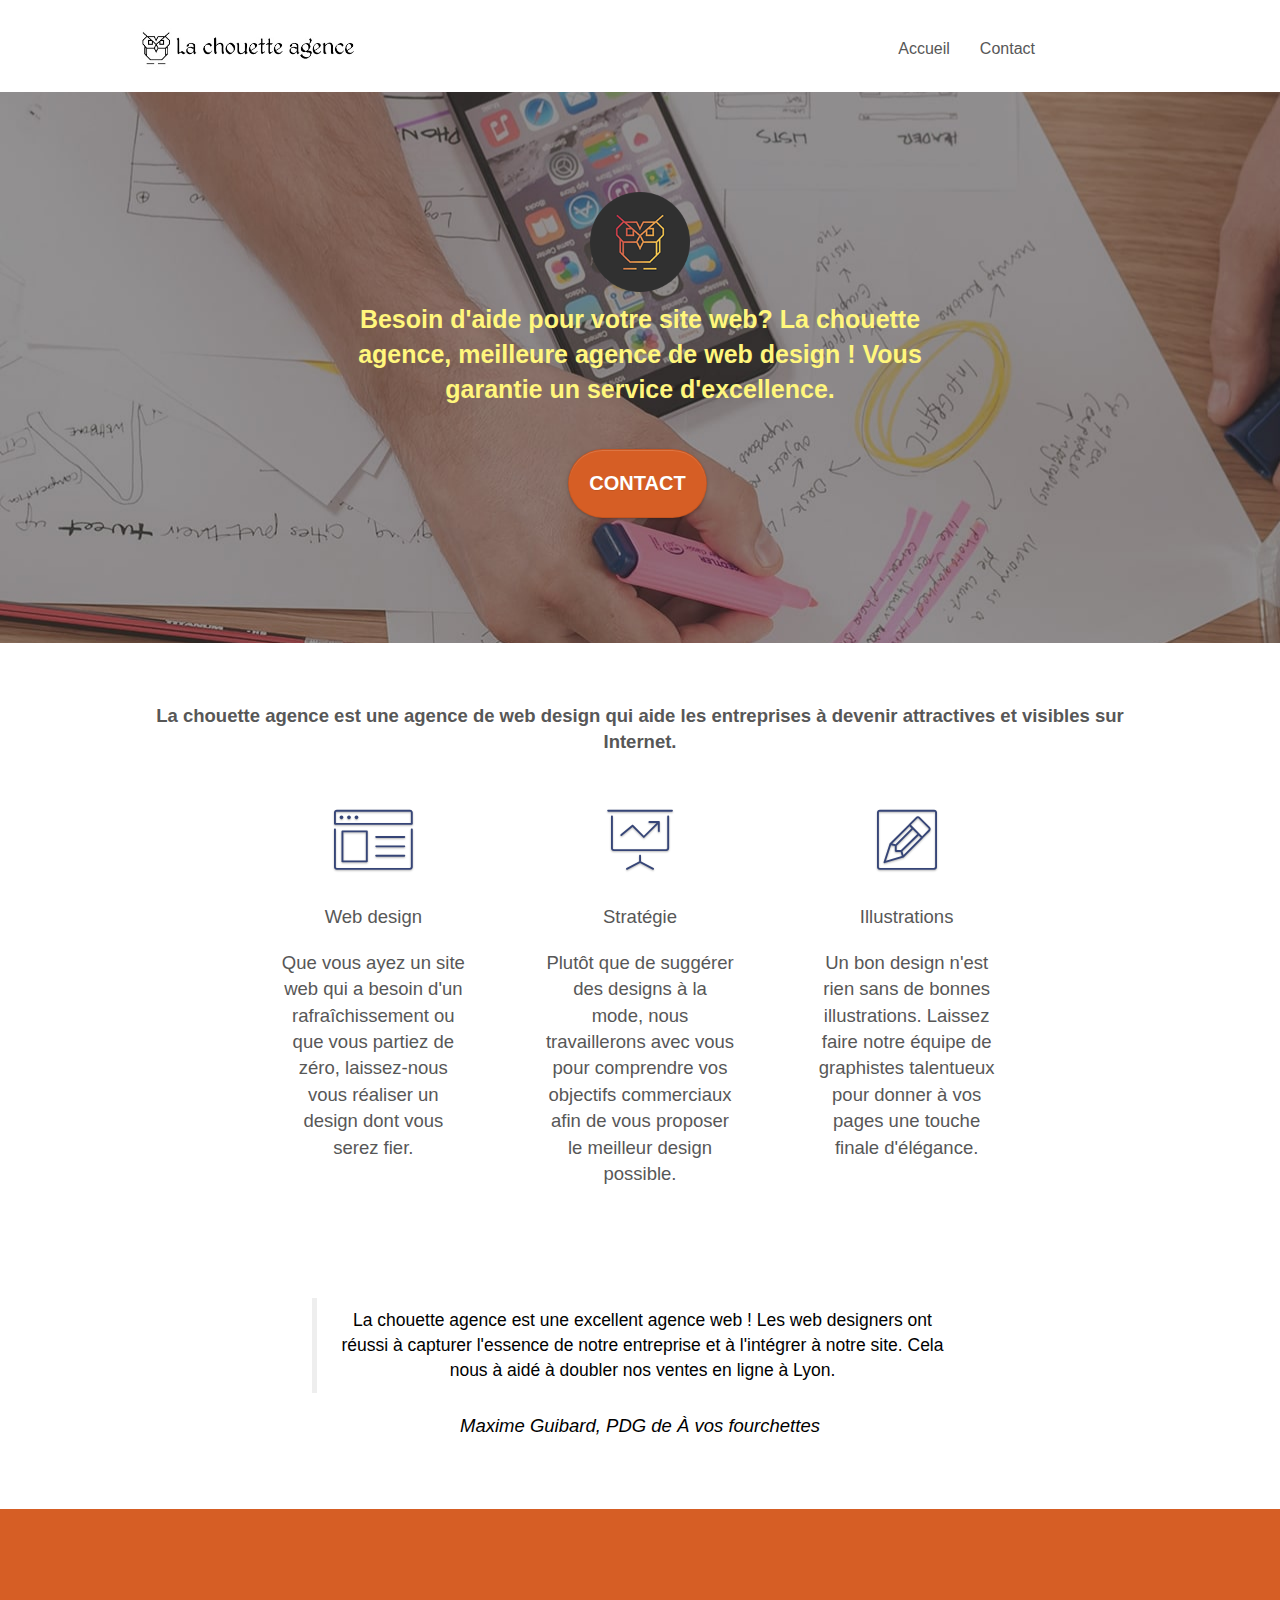
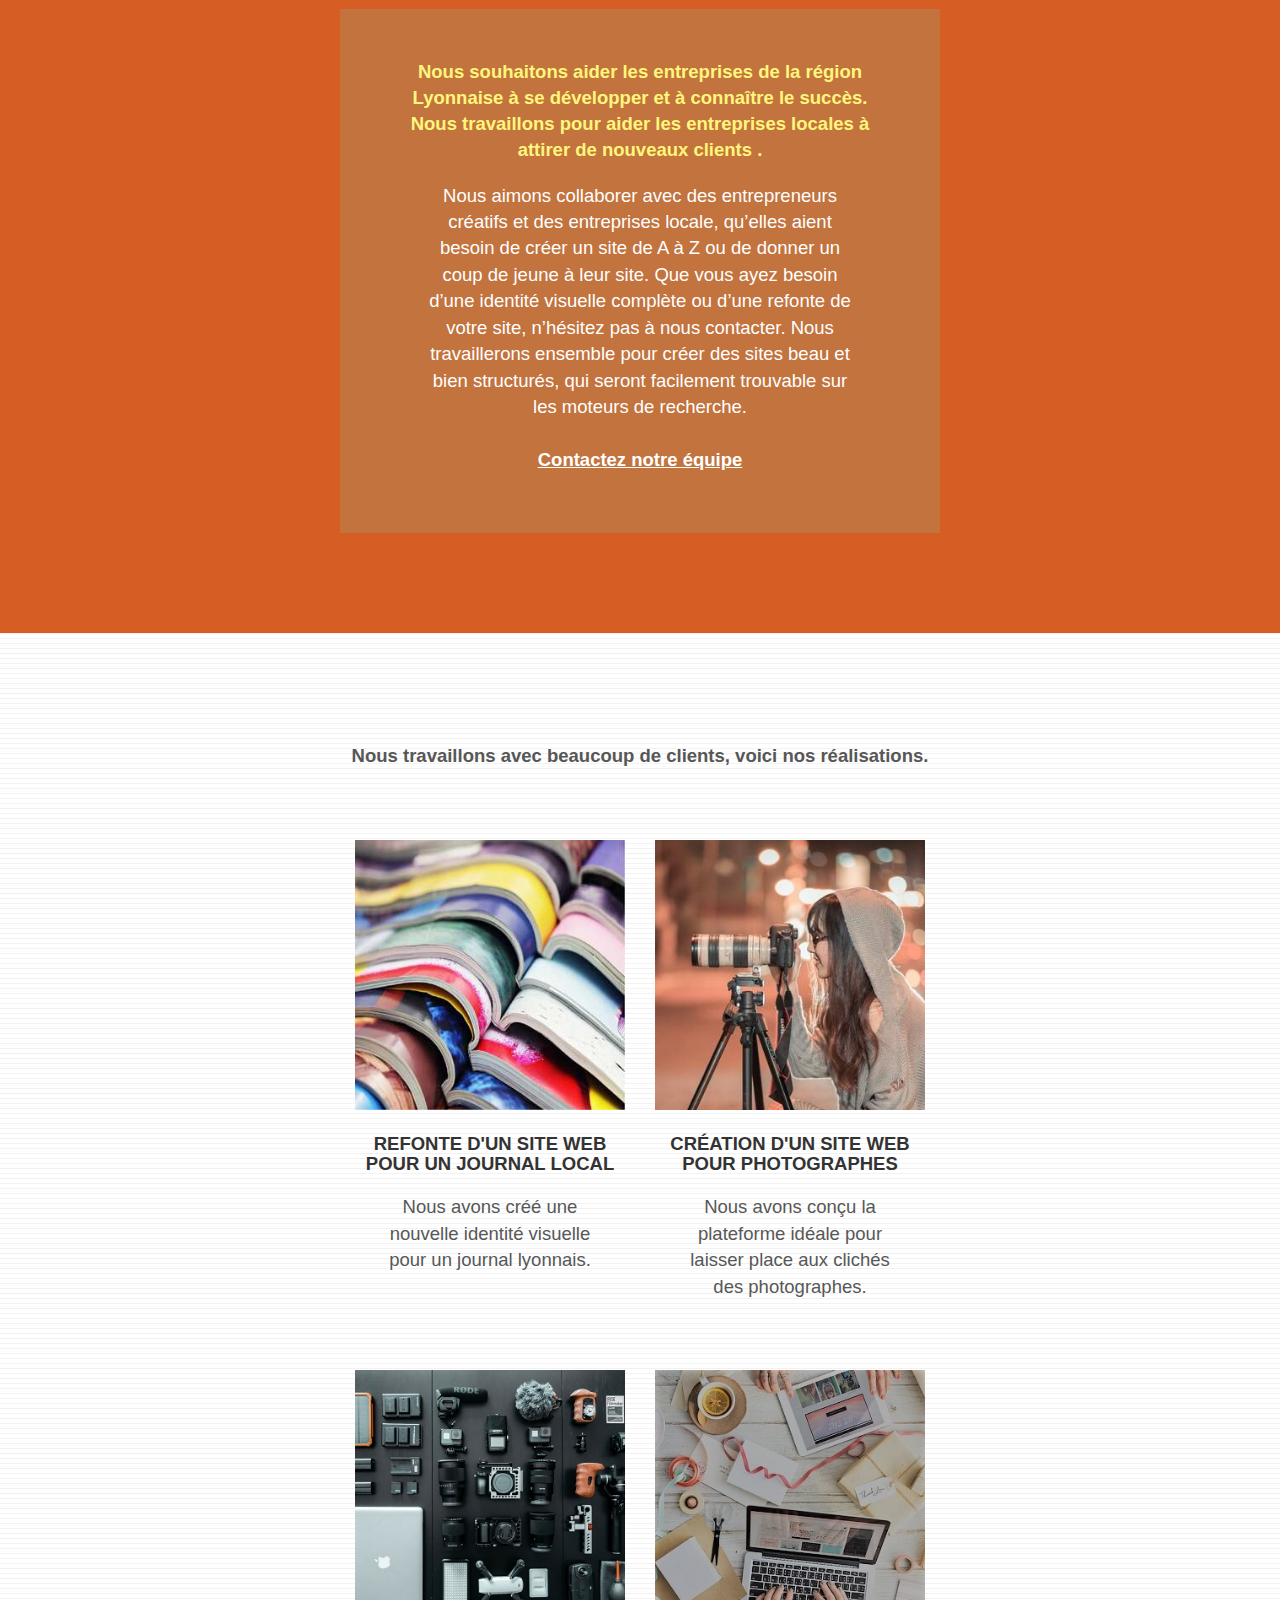
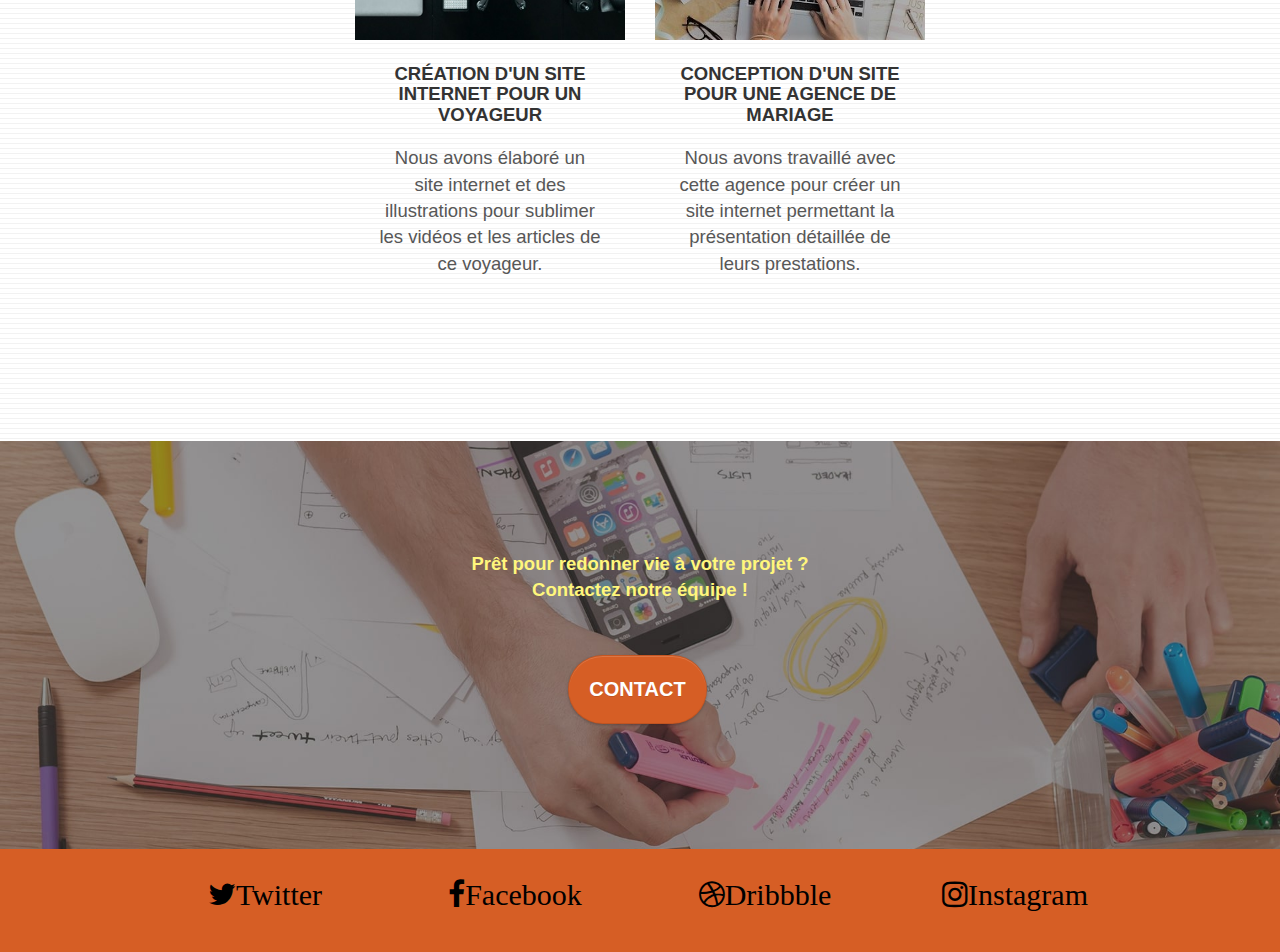
==== index.html @ 11a8bfce "good link fontawesome" ====
<!DOCTYPE html>
<html lang="fr">
  <head>
    <meta charset="utf-8" />
    <meta
      name="keywords"
      content="seo, google, site web, site internet, agence design Lyon, agence design, agence design,agence design,agence design,agence design,agence design,agence design,agence design,agence design"
    />
    <meta
      name="description"
      content="La chouette agence est la meilleure agence de design située sur Lyon qui vous apportera son œil expert sur vos projets, vous souhaitez faire un site internet ? Notre agence est là pour vous, professionnel dans le web design, nous sommes là pour vous accompagner dans votre nouveau projet ou pour la refont de votre site web actuel, si vous souhaitez obtenir plus d'attractivité et de visibilité sur votre site, contactez nous."
    />
    <meta
      name="viewport"
      content="width=device-width, initial-scale=1.0, viewport-fit=cover"
    />
    <meta name="theme-color" content="#4285f4" />
    <link
      rel="shortcut icon"
      type="image/png"
      href="favicon.jpg"
      alt="logo agence"
    />
    <link rel="stylesheet" type="text/css" href="https://cdn.jsdelivr.net/npm/bootstrap@3.3.5/dist/css/bootstrap.min.css" />
    <link rel="stylesheet" type="text/css" href="style.css" />
    <link rel="stylesheet" href="https://stackpath.bootstrapcdn.com/font-awesome/4.7.0/css/font-awesome.min.css">
    <link rel="stylesheet" type="text/css" href="./css/et-line.css" />
</head>
    
    <script src="./js/jquery-2.1.0.js"></script>
    <script src="./js/bootstrap.js"></script>
    <script src="./js/blocs.js"></script>
    <script src="./js/jquery.touchSwipe.js" defer></script>
    <script src="./js/gmaps.js"></script>

    <title>La chouette agence</title>

    <!-- Analytics -->

    <!-- Analytics END -->
  </head>
  <body>
    <!-- Principal conteneur -->
    <div class="page-container">
      <!-- bloc-0 -->
      <div class="bloc bgc-white l-bloc" id="bloc-0">
        <div class="container bloc-sm">
          <nav class="navbar row">
            <div class="navbar-header">
              <a class="navbar-brand" href="index.html"
                ><img
                  src="includes/img/la-chouette-agence-min.jpg"
                  alt="Lyon web design logo agence web meilleure agence"
                  height="40px"
              /></a>
              <button
                id="nav-toggle"
                type="button"
                class="ui-navbar-toggle navbar-toggle"
                data-toggle="collapse"
                data-target=".navbar-1"
              >
                <span class="sr-only">Toggle navigation</span
                ><span class="icon-bar"></span><span class="icon-bar"></span
                ><span class="icon-bar"></span>
              </button>
            </div>
            <div class="collapse navbar-collapse navbar-1 special-dropdown-nav">
              <ul class="site-navigation nav navbar-nav">
                <li>
                  <a href="./index.html">Accueil</a>
                </li>
                <li></li>
                <li>
                  <a href="./page2.html">Contact</a>
                </li>
              </ul>
            </div>
          </nav>
        </div>
      </div>
      <!-- bloc-0 END -->

      <!-- bloc-1-presentation -->
      <div
        class="
          bloc
          bgc-dark-slate-blue
          bg-banniere
          d-bloc
          bg-t-edge
          bloc-bg-texture
          texture-paper
          b-parallax
        "
        id="bloc-1-hero "
      >
        <div class="container bloc-lg">
          <div class="row tight-width-whitespace">
            <div class="col-sm-12">
              <img
                src="includes/img/logo.png"
                class="center-block image-resize-mode"
                width="100px height= auto"

                alt="La chouette agence, agence web Lyon, création logo Lyon"
              />
              <h1 class="text-center hero-bloc-text tc-white">
                Besoin d'aide pour votre site web? La chouette agence, meilleure
                agence de web design ! Vous garantie un service d'excellence.
              </h1>
              <div class="text-center">
                <a
                  href="./page2.html"
                  class="
                    btn btn-lg btn-clean btn-rd
                    cta-hero
                    btn-atomic-tangerine
                  "
                  id="cta-hero"
                  >Contact</a
                >
              </div>
            </div>
          </div>
        </div>
      </div>
      <!-- bloc-1-presentation END -->

      <!-- bloc-2-services -->
      <div class="bloc bgc-white l-bloc" id="bloc-2-services">
        <div class="container bloc-md">
          <div class="row">
            <div class="col-sm-12 text-center">
              <p class="text-center">
                La chouette agence est une agence de web design qui aide les
                entreprises à devenir attractives et visibles sur Internet.
              </p>
            </div>
          </div>
          <div class="row voffset-lg med-width-whitespace">
            <div class="col-sm-4">
              <div class="text-center">
                <span
                  class="
                    et-icon-browser
                    sm-shadow
                    icon-dark-slate-blue
                    icons
                    icon-lg
                  "
                ></span>
              </div>
              <h2 class="mg-md text-center">Web design</h2>
              <p class="text-center">
                Que vous ayez un site web qui a besoin d'un rafraîchissement ou
                que vous partiez de zéro, laissez-nous vous réaliser un design
                dont vous serez fier.
              </p>
            </div>
            <div class="col-sm-4">
              <div class="text-center">
                <span
                  class="
                    et-icon-presentation
                    sm-shadow
                    icon-dark-slate-blue
                    icons
                    icon-lg
                  "
                ></span>
              </div>
              <h2 class="mg-md text-center">Stratégie</h2>
              <p class="text-center">
                Plutôt que de suggérer des designs à la mode, nous travaillerons
                avec vous pour comprendre vos objectifs commerciaux afin de vous
                proposer le meilleur design possible.<br />
              </p>
            </div>
            <div class="col-sm-4">
              <div class="text-center">
                <span
                  class="
                    et-icon-edit
                    sm-shadow
                    icon-dark-slate-blue
                    icons
                    icon-lg
                  "
                ></span>
              </div>
              <h2 class="mg-md text-center">Illustrations</h2>
              <p class="text-center">
                Un bon design n'est rien sans de bonnes illustrations. Laissez
                faire notre équipe de graphistes talentueux pour donner à vos
                pages une touche finale d'élégance.
              </p>
            </div>
          </div>
          <div class="row voffset-lg voffset">
            <div class="col-xs-12 col-md-8 col-md-offset-2 text-center">
              <blockquote>
                La chouette agence est une excellent agence web ! Les web
                designers ont réussi à capturer l'essence de notre entreprise et
                à l'intégrer à notre site. Cela nous à aidé à doubler nos ventes
                en ligne à Lyon.
              </blockquote>
              <cite>Maxime Guibard, PDG de À vos fourchettes</cite>
            </div>
          </div>
        </div>
      </div>
      <!-- bloc-2-services END -->

      <!-- bloc-3-what-i-do -->
      <div
        class="
          bloc
          tc-white
          bgc-atomic-tangerine
          bg-presentation
          d-bloc
          bloc-bg-texture
          texture-paper
          b-parallax
        "
        id="bloc-3-what-i-do"
      >
        <div class="container bloc-lg">
          <div class="row tight-width-whitespace black-background">
            <div class="col-sm-12">
              <h2 class="mg-md text-center tc-white">
                Nous souhaitons aider les entreprises de la région Lyonnaise à
                se développer et à connaître le succès. Nous travaillons pour
                aider les entreprises locales à attirer de nouveaux clients .<br />
              </h2>
              <p class="text-center white">
                Nous aimons collaborer avec des entrepreneurs créatifs et des
                entreprises locale, qu’elles aient besoin de créer un site de A
                à Z ou de donner un coup de jeune à leur site. Que vous ayez
                besoin d’une identité visuelle complète ou d’une refonte de
                votre site, n’hésitez pas à nous contacter. Nous travaillerons
                ensemble pour créer des sites beau et bien structurés, qui
                seront facilement trouvable sur les moteurs de recherche.
                <br /><br /><a class="ltc-white bold-link" href="./page2.html"
                  >Contactez notre équipe</a
                ><br />
              </p>
            </div>
          </div>
        </div>
      </div>
      <!-- bloc-3-what-i-do END -->

      <!-- bloc-4-portfolio -->
      <div
        class="bloc bgc-white bg-lines-h2-bg bg-repeat l-bloc"
        id="bloc-4-portfolio"
      >
        <div class="container bloc-lg">
          <div class="row">
            <div class="col-sm-12 text-center">
              <p class="text-center">
                Nous travaillons avec beaucoup de clients, voici nos
                réalisations.
              </p>
            </div>
          </div>
          <div class="row tight-width-whitespace portfolio-row">
            <div class="col-sm-6">
              <a
                href="#"
                data-lightbox="includes/img/1-min.jpeg"
                data-gallery-id="gallery-1"
                data-caption="Refonte d'un site web pour un journal local"
                data-frame="snapshot-lb"
                ><img
                  src="includes/img/1-min.jpeg"
                  alt="Lyon web design logo agence web meilleure agence et refonte site web journal"
                  class="img-responsive portfolio-thumb"
              /></a>
              <h3 class="mg-md text-center">
                Refonte d'un site web pour un journal local
              </h3>
              <p class="text-center">
                Nous avons créé une nouvelle identité visuelle pour un journal
                lyonnais.
              </p>
            </div>
            <div class="col-sm-6">
              <a
                href="#"
                data-lightbox="includes/img/2-min.jpeg"
                data-gallery-id="gallery-1"
                data-caption="Création d'un site web pour photographes"
                data-frame="snapshot-lb"
                ><img
                  src="includes/img/2-min.jpeg"
                  class="img-responsive portfolio-thumb"
                  alt="Lyon web design logo agence web meilleure agence, Création d'un site web pour photographes"
              /></a>
              <h3 class="mg-md text-center">
                Création d'un site web pour photographes
              </h3>
              <p class="text-center">
                Nous avons conçu la plateforme idéale pour laisser place aux
                clichés des photographes.
              </p>
            </div>
          </div>
          <div class="row tight-width-whitespace portfolio-row">
            <div class="col-sm-6">
              <a
                href="#"
                data-lightbox="includes/img/3-min.jpeg"
                data-gallery-id="gallery-1"
                data-caption="Création d'un site internet pour un voyageur"
                data-frame="snapshot-lb"
                ><img
                  src="includes/img/3-min.jpeg"
                  class="img-responsive portfolio-thumb"
                  alt="Lyon web design logo agence web meilleure agence, Création d'un site web pour voyageur"
              /></a>
              <h3 class="mg-md text-center">
                Création d'un site internet pour un voyageur
              </h3>
              <p class="text-center">
                Nous avons élaboré un site internet et des illustrations pour
                sublimer les vidéos et les articles de ce voyageur.
              </p>
            </div>
            <div class="col-sm-6">
              <a
                href="#"
                data-lightbox="includes/img/4-min.jpeg"
                data-gallery-id="gallery-1"
                data-caption="Conception d'un site pour une agence de mariage"
                data-frame="snapshot-lb"
                ><img
                  src="includes/img/4-min.jpeg"
                  class="img-responsive portfolio-thumb"
                  alt="Lyon web design logo agence web meilleure agence, Création d'un site web pour agence de mariage"
              /></a>
              <h3 class="mg-md text-center">
                Conception d'un site pour une agence de mariage
              </h3>
              <p class="text-center">
                Nous avons travaillé avec cette agence pour créer un site
                internet permettant la présentation détaillée de leurs
                prestations.
              </p>
            </div>
          </div>
        </div>
      </div>
      <!-- bloc-4-portfolio END -->

      <!-- bloc-5-cta -->
      <div
        class="
          bloc
          bgc-dark-slate-blue
          bg-banniere
          d-bloc
          bloc-bg-texture
          texture-paper
        "
        id="bloc-5-cta"
      >
        <div class="container bloc-lg">
          <div class="row">
            <h2 class="mg-md text-center tc-white">
              Prêt pour redonner vie à votre projet ?<br />Contactez notre
              équipe !
            </h2>
            <div class="col-sm-12 text-center">
              <a
                href="page2.html"
                class="
                  btn btn-atomic-tangerine btn-clean btn-rd btn-lg
                  cta-hero
                "
                >Contact</a
              >
            </div>
          </div>
        </div>
      </div>
      <!-- bloc-5-cta END -->

      <!-- Footer - bloc-8 -->
      <div class="bloc bgc-atomic-tangerine d-bloc" id="bloc-8">
        <div class="container bloc-sm">
          <div class="row">
            <div class="col-sm-12">
              <div class="row row-no-gutters social">
                <div class="col-sm-3">
                  <div class="text-center">
                    <a class="social" href="#"
                      ><span
                        aria-label="twitter"
                        class="fa fa-twitter icon-md"
                        alt="logo twitter"
                        >Twitter</span
                      ></a
                    >
                  </div>
                </div>
                <div class="col-sm-3">
                  <div class="text-center">
                    <a class="social" href="#"
                      ><span
                        aria-label="facebook"
                        class="fa fa-facebook icon-md"
                        alt="logo facebook"
                        >Facebook</span
                      ></a
                    >
                  </div>
                </div>
                <div class="col-sm-3">
                  <div class="text-center">
                    <a class="social" href="#"
                      ><span
                        aria-label="dribbble"
                        class="fa fa-dribbble icon-md"
                        alt="logo dribbble"
                        >Dribbble</span
                      ></a
                    >
                  </div>
                </div>
                <div class="col-sm-3">
                  <div class="text-center">
                    <a class="social" href="#">
                      <span
                        aria-label="instagram"
                        class="fa fa-instagram icon-md"
                        alt="logo instagram"
                        >Instagram</span
                      ></a
                    >
                  </div>
                </div>
              </div>
            </div>
          </div>
        </div>
      </div>
      <!-- Footer - bloc-8 END -->
    </div>
    <!-- Principal conteneur END -->
  </body>
</html>
---- style.css ----
body {
    margin: 0;
    padding: 0;
    background: #FFF;
    overflow-x: hidden;
    -webkit-font-smoothing: antialiased;
    -moz-osx-font-smoothing: grayscale;
}

a,
button {
    transition: all .3s ease-in-out;
    outline: none!important;
}

a:hover {
    text-decoration: none;
    cursor: pointer;
}

#page-loading-blocs-notifaction {
    position: fixed;
    top: 0;
    bottom: 0;
    width: 100%;
    z-index: 100000;
    background: #FFFFFF url("img/pageload-spinner.gif") no-repeat center center;
}

.bloc {
    width: 100%;
    clear: both;
    background: 50% 50% no-repeat;
    padding: 0 50px;
    -webkit-background-size: cover;
    -moz-background-size: cover;
    -o-background-size: cover;
    background-size: cover;
    position: relative;
}

.bloc .container {
    padding-left: 0;
    padding-right: 0;
    font-size: 18.5px;
}

.bloc-lg {
    padding: 100px 50px;
}

.bloc-md {
    padding: 50px;
}

.bloc-sm {
    padding: 20px 50px;
}

.bg-center,
.bg-l-edge,
.bg-r-edge,
.bg-t-edge,
.bg-b-edge,
.bg-tl-edge,
.bg-bl-edge,
.bg-tr-edge,
.bg-br-edge,
.bg-repeat {
    -webkit-background-size: auto!important;
    -moz-background-size: auto!important;
    -o-background-size: auto!important;
    background-size: auto!important;
    
}

.bg-repeat {
    background: repeat;
}

.bg-t-edge {
    background: top no-repeat;
}

.bloc-bg-texture::before {
    content: "";
    background-size: 2px 2px;
    position: absolute;
    top: 0;
    bottom: 0;
    left: 0;
    right: 0;
}

.texture-paper::before {
    background: url("includes/img/texture-paper-min.jpg");
    background-size: 280px 280px;
    background-color: #d65e25;
    opacity: 0.7;
    z-index: -2;
  
}

#bloc-6 .tc-white{
    color: white!important;
    font-weight: bold;
}

 .container .bloc-lg{
    background-color:#d65e25!important;   
}

#bloc-6  div .row{
    background-color: rgba(165, 147, 99, 0.4);
    padding: 40px;
}
#bloc-6 :last-of-type p{
    background-color: rgba(165, 147, 99, 0.4);
    padding: 40px;
}
.b-parallax {
    background-attachment: fixed;
}

.d-bloc {
    color: rgba(255, 255, 255, .7);
}

.d-bloc button:hover {
    color: rgba(255, 255, 255, .9);
}

.d-bloc .icon-round,
.d-bloc .icon-square,
.d-bloc .icon-rounded,
.d-bloc .icon-semi-rounded-a,
.d-bloc .icon-semi-rounded-b {
    border-color: rgba(255, 255, 255, .9);
}

.d-bloc .divider-h span {
    border-color: rgba(255, 255, 255, .2);
}

.d-bloc .a-btn,
.d-bloc .navbar a,
.d-bloc .navbar-brand,
.d-bloc a .icon-sm,
.d-bloc a .icon-md,
.d-bloc a .icon-lg,
.d-bloc a .icon-xl,
.d-bloc h1 a,
.d-bloc h2 a,
.d-bloc h3 a,
.d-bloc h4 a,
.d-bloc h5 a,
.d-bloc h6 a,
.d-bloc p a {
    color: rgba(255, 255, 255, .6);
}

.d-bloc .a-btn:hover,
.d-bloc .navbar a:hover,
.d-bloc .navbar-brand:hover,
.d-bloc a:hover .icon-sm,
.d-bloc a:hover .icon-md,
.d-bloc a:hover .icon-lg,
.d-bloc a:hover .icon-xl,
.d-bloc h1 a:hover,
.d-bloc h2 a:hover,
.d-bloc h3 a:hover,
.d-bloc h4 a:hover,
.d-bloc h5 a:hover,
.d-bloc h6 a:hover,
.d-bloc p a:hover {
    color: rgba(255, 255, 255, 1);
}

.d-bloc .navbar-toggle .icon-bar {
    background: rgba(255, 255, 255, 1);
}

.d-bloc .btn-wire,
.d-bloc .btn-wire:hover {
    color: rgba(255, 255, 255, 1);
    border-color: rgba(255, 255, 255, 1);
}

.d-bloc .panel {
    color: rgba(0, 0, 0, .5);
}

.d-bloc .panel button:hover {
    color: rgba(0, 0, 0, .7);
}

.d-bloc .panel icon {
    border-color: rgba(0, 0, 0, .7);
}

.d-bloc .panel .divider-h span {
    border-color: rgba(0, 0, 0, .1);
}

.d-bloc .panel .a-btn {
    color: rgba(0, 0, 0, .6);
}

.d-bloc .panel .a-btn:hover {
    color: rgba(0, 0, 0, 1);
}

.d-bloc .panel .btn-wire,
.d-bloc .panel .btn-wire:hover {
    color: rgba(0, 0, 0, .7);
    border-color: rgba(0, 0, 0, .3);
}

.d-bloc .panel,
.l-bloc {
    color: rgba(0, 0, 0, .5);
}

.d-bloc .panel button:hover,
.l-bloc button:hover {
    color: rgba(0, 0, 0, .7);
}

.l-bloc .icon-round,
.l-bloc .icon-square,
.l-bloc .icon-rounded,
.l-bloc .icon-semi-rounded-a,
.l-bloc .icon-semi-rounded-b {
    border-color: rgba(0, 0, 0, .7);
}

.d-bloc .panel .divider-h span,
.l-bloc .divider-h span {
    border-color: rgba(0, 0, 0, .1);
}

.d-bloc .panel .a-btn,
.l-bloc .a-btn,
.l-bloc .navbar a,
.l-bloc .navbar-brand,
.l-bloc a .icon-sm,
.l-bloc a .icon-md,
.l-bloc a .icon-lg,
.l-bloc a .icon-xl,
.l-bloc h1 a,
.l-bloc h2 a,
.l-bloc h3 a,
.l-bloc h4 a,
.l-bloc h5 a,
.l-bloc h6 a,
.l-bloc p a {
    color: rgba(0, 0, 0, .6);
}

.d-bloc .panel .a-btn:hover,
.l-bloc .a-btn:hover,
.l-bloc .navbar a:hover,
.l-bloc .navbar-brand:hover,
.l-bloc a:hover .icon-sm,
.l-bloc a:hover .icon-md,
.l-bloc a:hover .icon-lg,
.l-bloc a:hover .icon-xl,
.l-bloc h1 a:hover,
.l-bloc h2 a:hover,
.l-bloc h3 a:hover,
.l-bloc h4 a:hover,
.l-bloc h5 a:hover,
.l-bloc h6 a:hover,
.l-bloc p a:hover {
    color: rgba(0, 0, 0, 1);
}

.l-bloc .navbar-toggle .icon-bar {
    color: rgba(0, 0, 0, .6);
}

.d-bloc .panel .btn-wire,
.d-bloc .panel .btn-wire:hover,
.l-bloc .btn-wire,
.l-bloc .btn-wire:hover {
    color: rgba(0, 0, 0, .7);
    border-color: rgba(0, 0, 0, .3);
}

.voffset {
    margin-top: 30px;
}

.voffset-lg {
    margin-top: 80px;
}

.row-no-gutters {
    margin-right: 0;
    margin-left: 0;
}

.row.row-no-gutters > [class^="col-"],
.row.row-no-gutters > [class*=" col-"] {
    padding-right: 0;
    padding-left: 0;
}

#bloc-1-hero h1 {
    font-size: 32px;
    background-color: rgba(165, 147, 99, 0.4)
}

.navbar {
    margin-bottom: 0;
    z-index: 1;
}

.navbar-brand {
    height: auto;
    padding: 3px 15px;
    font-size: 25px;
    font-weight: normal;
    font-weight: 600;
    line-height: 44px;
}

.navbar-brand img {
    max-height: 200px;
    margin: 0 5px 0 0;
    display: inline;
}

.navbar-brand img[src$=svg] {
    min-width: 100px;
}

.nav-center .navbar-brand img {
    margin: 0;
}

.navbar .nav {
    padding-top: 2px;
    margin-right: -16px;
    float: right;
    z-index: 1;
    right: 14rem;
}

.nav > li {
    float: left;
    margin-top: 4px;
    font-size: 16px;
   left: 2rem;
    display: flex;
    flex-direction: row;
}

.navbar-nav .open .dropdown-menu > li > a {
    text-align: inherit;
}

.nav > li a:hover,
.nav > li a:focus {
    background: transparent;
}

.navbar-toggle {
    margin: 10px 10px 0 0;
    border: 0px;
}

.navbar-toggle:hover {
    background: transparent!important;
}

.navbar-toggle .icon-bar {
    background-color: rgba(0, 0, 0, .5);
    width: 26px;
}

.nav-invert .navbar .nav {
    float: left;
}

.nav-invert .navbar-header,
.nav-invert .navbar-brand {
    float: right;
    position: relative;
    z-index: 2;
}

@media (min-width: 768px) {
    .site-navigation {
        position: absolute;
        top: 50%;
        right: 20px;
        transform: translate(0, -50%);
        -webkit-transform: translateY(-50%);
    }
    .nav > li .dropdown-menu a,
    .nav > li .dropdown-menu a:hover {
        color: #484848;
    }
    .nav-invert .site-navigation {
        left: 0;
        right: 0;
    }
    .nav-center {
        text-align: center;
    }
    .nav-center .navbar-header {
        width: 100%;
    }
    .nav-center .navbar-header,
    .nav-center .navbar-brand,
    .nav-center .nav > li {
        float: none;
        display: inline-block;
    }
    .nav-center .site-navigation {
        position: relative;
        width: 100%;
        right: 0;
        margin-right: 0px;
        margin-top: 20px;
    }
    .nav-center.mini-nav .navbar-toggle {
        float: none;
        margin: 10px auto 0;
    }
}

.nav > li > .dropdown a {
    background: none!important;
    display: block;
    padding: 14px 15px;
}

nav .caret {
    margin: 0 5px;
}

.dropdown-menu .dropdown-menu {
    top: -8px;
    left: 100%;
}

.dropdown-menu .dropmenu-flow-right {
    top: 100%;
    left: 0;
    margin-left: -1px;
    border-top-left-radius: 0;
    border-top-right-radius: 0;
}

.dropdown-menu .dropdown span {
    border: 4px solid black;
    border-top-color: transparent;
    border-right-color: transparent;
    border-bottom-color: transparent;
    margin: 6px -5px 0 0!important;
    float: right;
}

.text-center {
    margin-top: 10px;
    margin-bottom: 20px;
    font-size: 22px;
    
}
.text-center p{
    font-weight: bold;
    margin: 0;
}
blockquote , cite{
    color: black;
}
.mg-lg {
    margin-top: 10px;
    margin-bottom: 40px;
}

.btn {
    margin: 0 5px 5px 0;
}

.btn.pull-right {
    margin: 0 0 5px 5px;
}

.btn-d,
.btn-d:hover,
.btn-d:focus {
    color: #FFF;
    background: rgba(0, 0, 0, .3);
}

button {
    outline: none!important;
}

.btn-rd {
    border-radius: 40px;
}

.btn-clean {
    border: 1px solid rgba(0, 0, 0, .08);
    border-bottom-color: rgba(0, 0, 0, .1);
    text-shadow: 0 1px 0 rgba(0, 0, 1, .1);
    box-shadow: 0 1px 3px rgba(0, 0, 1, .25), inset 0 1px 0 0 rgba(255, 255, 255, .15);
}

.icon-md {
    font-size: 30px!important;
}

.icon-lg {
    font-size: 60px!important;
}

.sm-shadow {
    text-shadow: 0 1px 2px rgba(0, 0, 0, .3);
}

.panel-sq,
.panel-sq .panel-heading,
.panel-sq .panel-footer {
    border-radius: 0;
}

.panel-rd {
    border-radius: 30px;
}

.panel-rd .panel-heading {
    border-radius: 29px 29px 0 0;
}

.panel-rd .panel-footer {
    border-radius: 0 0 29px 29px;
}

.form-control {
    border-color: rgba(0, 0, 0, .1);
    box-shadow: none;
}

.scrollToTop {
    width: 40px;
    height: 40px;
    position: fixed;
    bottom: 20px;
    right: 20px;
    opacity: 0;
    z-index: 500;
    transition: all .3s ease-in-out;
}

.scrollToTop span {
    margin-top: 6px;
}

.showScrollTop {
    font-size: 14px;
    opacity: 1;
}

a[data-lightbox] {
    position: relative;
    display: block;
    text-align: center;
}

a[data-lightbox]:hover::before {
    content: "+";
    font-family: "HelveticaNeue-Light", "Helvetica Neue Light", "Helvetica Neue", Helvetica, Arial;
    font-size: 32px;
    width: 50px;
    height: 50px;
    margin-left: -25px;
    border-radius: 50%;
    background: rgba(0, 0, 0, .6);
    color: #FFF;
    font-weight: 100;
    z-index: 1;
    position: absolute;
    top: 50%;
    transform: translateY(-50%);
    -webkit-transform: translateY(-50%);
}

a[data-lightbox]:hover img {
    opacity: 0.6;
    -webkit-animation-fill-mode: none;
    animation-fill-mode: none;
}

#lightbox-modal {
    display: flex;
    align-items: center;
}

#lightbox-modal .modal-dialog {
    width: 90%;
    max-width: 900px;
    margin: 0 auto 0;
}

#lightbox-modal .modal-dialog img {
    max-height: 90vh;
    margin: 0 auto;
}

.lightbox-caption {
    padding: 20px;
    color: #FFF;
    background: rgba(0, 0, 0, .5);
    position: absolute;
    left: 15px;
    right: 15px;
    bottom: 5px;
}

.close-lightbox {
    color: #FFF;
    font-size: 30px;
    position: absolute;
    top: 20px;
    right: 20px;
    z-index: 20;
    background: rgba(0, 0, 0, .5);
    border: none;
    line-height: 30px;
    padding: 0 9px 5px;
    opacity: 0.3;
}

.close-lightbox:hover,
.next-lightbox:hover,
.prev-lightbox:hover {
    opacity: 1.0;
    color: #FFF;
}

.next-lightbox,
.prev-lightbox {
    font-size: 20px;
    color: rgba(255, 255, 255, .9);
    background: rgba(0, 0, 0, .5);
    transition: all .2s ease-in-out;
    position: absolute;
    top: 45%;
    z-index: 1;
    opacity: 0.4;
}

.next-lightbox {
    padding: 6px 8px 1px 13px;
    right: 25px;
}

.prev-lightbox {
    padding: 6px 13px 1px 10px;
    left: 25px;
}

.snapshot-lb .modal-body {
    padding-bottom: 45px;
}

.snapshot-lb .lightbox-caption {
    padding: 0;
    color: rgba(0, 0, 0, .5);
    background: none;
}

h1,
h2,
h3,
h4,
h5,
h6,
p,
label,
.btn,
a {
    font-family: "helvetica";
    font-weight: 400;
    color: #575757!important;
}
h2{
    font-size: 18,5px;
}

.container {
    max-width: 1000px;
}

.hero-bloc-text {
    font-size: 38px;
}

.hero-bloc-text-sub {
    font-size: 36px;
}

.statement-bloc-text {
    line-height: 26px;
    font-style: italic;
    font-size: 20px;
    text-align: center;
    font-weight: lighter;
    max-width: 520px;
    margin: auto auto auto auto;
}

p {
    font-size: 18,5px;
    margin:2.4rem;
}

.tight-width-whitespace {
    max-width: 600px;
    margin: auto auto auto auto;
}

.h1 {
    font-size: 20px;
    font-family: "Open Sans";
}

.cta-hero {
    margin-top: 22px;
    color: #FFFFFF!important;
    text-transform: uppercase;
    padding: 12px 28px 12px 28px;
    font-size: 20px;
    font-weight: 700;
}

.col-sm-12 .row :first-child :hover{
    color: orange;
}

h2 {
    font-size: 22px;
    line-height: 1.4em;
}

h3 {
    font-size: 15px;
    text-transform: uppercase;
    font-weight: 700;
    color: #333333!important;
}

.med-width-whitespace {
    max-width: 800px;
    margin: auto auto auto auto;
    box-shadow: 0px 0px 0px #000000;
}

h1 {
    color: #333333!important;
}

h4 {
    color: #333333!important;
}

.icons {
    margin-bottom: 14px;
    margin-top: 24px;
}

.white {
    color: #FFFFFF!important;
}

.portfolio-thumb {
    margin-bottom: 24px;
}

.portfolio-row {
    margin-bottom: 44px;
    margin-top: 50px;
}

.avatar {
    box-shadow: 0px 4px 9px rgba(0, 0, 0, 0.3);
}

.black-background {
    background-color: rgba(165, 147, 99, 0.4);
    padding:40px;
}

.bold-link {
    font-weight: 900;
    text-decoration: underline!important;
}

.bgc-white {
    background-color: #FFFFFF;
}

.bgc-dark-slate-blue {
    background-color: #364577;
}

.bgc-atomic-tangerine {
    background-color: #d65e25!important;
    color: black;
}

.tc-white {
    color: #fff67c!important;
    font-weight: bold;
}

.btn-atomic-tangerine {
    background: #d65e25;
    color: #FFFFFF!important;
    padding: 2rem;

}

.btn-atomic-tangerine:hover {
    background: #c27956!important;
    color: #FFFFFF!important;
}

.ltc-white {
    color: #FFFFFF!important;
    
}

.ltc-white:hover {
    color: #cccccc!important;
}

.ltc-atomic-tangerine {
    color: #F3976C!important;
}

.ltc-atomic-tangerine:hover {
    color: #c27956!important;
}

.icon-dark-slate-blue {
    color: #364577!important;
    border-color: #364577!important;
}

.bg-lines-h2-bg {
    background-image: url("includes/img/lines-h2-bg-min.jpg");
}

.bg-banniere {
    background-image: url("includes/img/la-chouette-agence-banniere-min.jpeg");
}

.bg-presentation {
    background-image: url("includes/img/image-de-presentation-min.jpeg");
}
.text-center{
    
    font-size: 18.5px;
}
.hero-bloc-text{
    font-size: 25px;
    font-weight: bold;
    line-height: 1.4em;
}
.presentation-agence{
    font-size: 18,5px;
    font-weight: bold;
    width: 50%;
    text-align: center;
}
.container .col-sm-12 :nth-child(1)>:first-of-type(p){
    background: red;/*partie blanc sur blanc*/
}

.col-sm-12 .row :first-child{
    color: black;
    font-size: 18px;
}
.col-sm-12 .row:last-of-type ul li a{
    color:black!important;
}
.col-sm-12 .row:last-of-type ul li a:hover{
border-bottom:1px solid black;
}
@media (max-width: 1024px) {
    .bloc {
        padding-left: 20px;
        padding-right: 20px;
    }
    .bloc.full-width-bloc,
    .bloc-tile-2.full-width-bloc .container,
    .bloc-tile-3.full-width-bloc .container,
    .bloc-tile-4.full-width-bloc .container {
        padding-left: 0;
        padding-right: 0;
    }
}

@media (max-width: 992px) and (min-width: 768px) {
    .navbar .nav {
        max-width: 80%
    }
    .nav-center.navbar .nav {
        max-width: 100%
    }
}

@media only screen and (min-device-width: 768px) and (max-device-width: 1024px) and (orientation: landscape) {
    .b-parallax {
        background-attachment: scroll;
    }
}

@media only screen and (min-device-width: 1024px) and (max-device-width: 1366px) and (-webkit-min-device-pixel-ratio: 1.5) {
    .b-parallax {
        background-attachment: scroll;
    }

}

@media (max-width: 991px) {
    .container {
        width: 100%;
    }
    .b-parallax {
        background-attachment: scroll;
    }
    .page-container,
    #hero-bloc {
        overflow-x: hidden;
        position: relative;
    }
    .bloc {
        padding-left: constant(safe-area-inset-left);
        padding-right: constant(safe-area-inset-right);
    }
    .bloc-group,
    .bloc-group .bloc {
        display: block;
        width: 100%;
    }
    .bloc-fill-screen .fill-bloc-top-edge,
    .bloc-fill-screen .fill-bloc-bottom-edge {
        padding: 0 20px;
        padding-left: constant(safe-area-inset-left);
        padding-right: constant(safe-area-inset-right);
    }
}

@media (max-width: 767px) {
    .page-container {
        overflow-x: hidden;
        position: relative;
    }
    h1,
    h2,
    h3,
    h4,
    h5,
    h6,
    p,
    #disqus_thread {
        padding-left: 10px!important;
        padding-right: 10px!important;
    }
    .b-parallax {
        background-attachment: scroll;
    }
    .navbar .nav {
        padding-top: 0;
        border-top: 1px solid rgba(0, 0, 0, .2);
        float: none!important;
    }
    .navbar.row {
        margin-left: 0;
        margin-right: 0;
    }
    .site-navigation {
        position: inherit;
        transform: none;
        -webkit-transform: none;
        -ms-transform: none;
    }
    .nav > li {
        margin-top: 0;
        border-bottom: 1px solid rgba(0, 0, 0, .1);
        background: rgba(0, 0, 0, .05);
        text-align: left;
        padding-left: 15px;
        width: 100%;
    }
    .nav > li:hover {
        background: rgba(0, 0, 0, .08);
    }
    .dropdown .dropdown a .caret {
        float: none;
        margin: 5px 0 0 10px!important;
        border: 4px solid black;
        border-bottom-color: transparent;
        border-right-color: transparent;
        border-left-color: transparent;
    }
    #hero-bloc .navbar .nav {
        background: rgba(0, 0, 0, .8);
    }
    #hero-bloc .navbar .nav a {
        color: rgba(255, 255, 255, .6);
    }
    .hero {
        padding: 50px 0;
    }
    .hero-nav {
        left: -1px;
        right: -1px;
    }
    .navbar-collapse {
        padding: 0;
        overflow-x: hidden;
        -webkit-box-shadow: none;
        box-shadow: none;
    }
    .navbar-brand img {
        max-height: 40px;
        width: auto;
    }
    .nav-invert .navbar-header {
        float: none;
        width: 100%;
    }
    .nav-invert .navbar-toggle {
        float: left;
        margin-left: 10px;
    }
    .bloc {
        padding-left: 0;
        padding-right: 0;
    }
    .bloc-xxl,
    .bloc-xl,
    .bloc-lg {
        padding: 40px 0;
    }
    .bloc-sm,
    .bloc-md {
        padding-left: 0;
        padding-right: 0;
    }
   .col-xs-12 .text-center{
        display: none;
        background: red;
    }
    .bloc-tile-2 .container,
    .bloc-tile-3 .container,
    .bloc-tile-4 .container,
    .bloc-fill-screen .fill-bloc-top-edge,
    .bloc-fill-screen .fill-bloc-bottom-edge {
        padding-left: 0;
        padding-right: 0;
    }
    .a-block {
        padding: 0 10px;
    }
    .btn-dwn {
        display: none;
    }
    .voffset {
        margin-top: 5px;
    }
    .voffset-md {
        margin-top: 20px;
    }
    .voffset-lg {
        margin-top: 30px;
    }
    form {
        padding: 5px;
    }
    .close-lightbox {
        display: inline-block;
    }
    .blocsapp-device-iphone5 {
        background-size: 216px 425px;
        padding-top: 60px;
        width: 216px;
        height: 425px;
    }
    .blocsapp-device-iphone5 img {
        width: 180px;
        height: 320px;
    }
}

@media (max-width: 400px) {
    .bloc {
        padding-left: 0;
        padding-right: 0;
    }
}

@media (max-width: 767px) {
    .bloc-mob-center-text {
        text-align: center;
    }
}
---- css/et-line.css ----
@font-face {
    font-family: et-line;
    src: url(../fonts/et-line.eot);
    src: url(../fonts/et-line.eot?#iefix) format('embedded-opentype'), url(../fonts/et-line.woff) format('woff'), url(../fonts/et-line.ttf) format('truetype'), url(../fonts/et-line.svg#et-line) format('svg');
    font-weight: 400;
    font-style: normal
}

.et-icon-adjustments,
.et-icon-alarmclock,
.et-icon-anchor,
.et-icon-aperture,
.et-icon-attachment,
.et-icon-bargraph,
.et-icon-basket,
.et-icon-beaker,
.et-icon-bike,
.et-icon-book-open,
.et-icon-briefcase,
.et-icon-browser,
.et-icon-calendar,
.et-icon-camera,
.et-icon-caution,
.et-icon-chat,
.et-icon-circle-compass,
.et-icon-clipboard,
.et-icon-clock,
.et-icon-cloud,
.et-icon-compass,
.et-icon-desktop,
.et-icon-dial,
.et-icon-document,
.et-icon-documents,
.et-icon-download,
.et-icon-dribbble,
.et-icon-edit,
.et-icon-envelope,
.et-icon-expand,
.et-icon-facebook,
.et-icon-flag,
.et-icon-focus,
.et-icon-gears,
.et-icon-genius,
.et-icon-gift,
.et-icon-global,
.et-icon-globe,
.et-icon-googleplus,
.et-icon-grid,
.et-icon-happy,
.et-icon-hazardous,
.et-icon-heart,
.et-icon-hotairballoon,
.et-icon-hourglass,
.et-icon-key,
.et-icon-laptop,
.et-icon-layers,
.et-icon-lifesaver,
.et-icon-lightbulb,
.et-icon-linegraph,
.et-icon-linkedin,
.et-icon-lock,
.et-icon-magnifying-glass,
.et-icon-map,
.et-icon-map-pin,
.et-icon-megaphone,
.et-icon-mic,
.et-icon-mobile,
.et-icon-newspaper,
.et-icon-notebook,
.et-icon-paintbrush,
.et-icon-paperclip,
.et-icon-pencil,
.et-icon-phone,
.et-icon-picture,
.et-icon-pictures,
.et-icon-piechart,
.et-icon-presentation,
.et-icon-pricetags,
.et-icon-printer,
.et-icon-profile-female,
.et-icon-profile-male,
.et-icon-puzzle,
.et-icon-quote,
.et-icon-recycle,
.et-icon-refresh,
.et-icon-ribbon,
.et-icon-rss,
.et-icon-sad,
.et-icon-scissors,
.et-icon-scope,
.et-icon-search,
.et-icon-shield,
.et-icon-speedometer,
.et-icon-strategy,
.et-icon-streetsign,
.et-icon-tablet,
.et-icon-target,
.et-icon-telescope,
.et-icon-toolbox,
.et-icon-tools,
.et-icon-tools-2,
.et-icon-trophy,
.et-icon-tumblr,
.et-icon-twitter,
.et-icon-upload,
.et-icon-video,
.et-icon-wallet,
.et-icon-wine {
    font-family: et-line;
    speak: none;
    font-style: normal;
    font-weight: 400;
    font-variant: normal;
    text-transform: none;
    line-height: 1;
    -webkit-font-smoothing: antialiased;
    -moz-osx-font-smoothing: grayscale;
    display: inline-block
}

.et-icon-mobile:before {
    content: "\e000"
}

.et-icon-laptop:before {
    content: "\e001"
}

.et-icon-desktop:before {
    content: "\e002"
}

.et-icon-tablet:before {
    content: "\e003"
}

.et-icon-phone:before {
    content: "\e004"
}

.et-icon-document:before {
    content: "\e005"
}

.et-icon-documents:before {
    content: "\e006"
}

.et-icon-search:before {
    content: "\e007"
}

.et-icon-clipboard:before {
    content: "\e008"
}

.et-icon-newspaper:before {
    content: "\e009"
}

.et-icon-notebook:before {
    content: "\e00a"
}

.et-icon-book-open:before {
    content: "\e00b"
}

.et-icon-browser:before {
    content: "\e00c"
}

.et-icon-calendar:before {
    content: "\e00d"
}

.et-icon-presentation:before {
    content: "\e00e"
}

.et-icon-picture:before {
    content: "\e00f"
}

.et-icon-pictures:before {
    content: "\e010"
}

.et-icon-video:before {
    content: "\e011"
}

.et-icon-camera:before {
    content: "\e012"
}

.et-icon-printer:before {
    content: "\e013"
}

.et-icon-toolbox:before {
    content: "\e014"
}

.et-icon-briefcase:before {
    content: "\e015"
}

.et-icon-wallet:before {
    content: "\e016"
}

.et-icon-gift:before {
    content: "\e017"
}

.et-icon-bargraph:before {
    content: "\e018"
}

.et-icon-grid:before {
    content: "\e019"
}

.et-icon-expand:before {
    content: "\e01a"
}

.et-icon-focus:before {
    content: "\e01b"
}

.et-icon-edit:before {
    content: "\e01c"
}

.et-icon-adjustments:before {
    content: "\e01d"
}

.et-icon-ribbon:before {
    content: "\e01e"
}

.et-icon-hourglass:before {
    content: "\e01f"
}

.et-icon-lock:before {
    content: "\e020"
}

.et-icon-megaphone:before {
    content: "\e021"
}

.et-icon-shield:before {
    content: "\e022"
}

.et-icon-trophy:before {
    content: "\e023"
}

.et-icon-flag:before {
    content: "\e024"
}

.et-icon-map:before {
    content: "\e025"
}

.et-icon-puzzle:before {
    content: "\e026"
}

.et-icon-basket:before {
    content: "\e027"
}

.et-icon-envelope:before {
    content: "\e028"
}

.et-icon-streetsign:before {
    content: "\e029"
}

.et-icon-telescope:before {
    content: "\e02a"
}

.et-icon-gears:before {
    content: "\e02b"
}

.et-icon-key:before {
    content: "\e02c"
}

.et-icon-paperclip:before {
    content: "\e02d"
}

.et-icon-attachment:before {
    content: "\e02e"
}

.et-icon-pricetags:before {
    content: "\e02f"
}

.et-icon-lightbulb:before {
    content: "\e030"
}

.et-icon-layers:before {
    content: "\e031"
}

.et-icon-pencil:before {
    content: "\e032"
}

.et-icon-tools:before {
    content: "\e033"
}

.et-icon-tools-2:before {
    content: "\e034"
}

.et-icon-scissors:before {
    content: "\e035"
}

.et-icon-paintbrush:before {
    content: "\e036"
}

.et-icon-magnifying-glass:before {
    content: "\e037"
}

.et-icon-circle-compass:before {
    content: "\e038"
}

.et-icon-linegraph:before {
    content: "\e039"
}

.et-icon-mic:before {
    content: "\e03a"
}

.et-icon-strategy:before {
    content: "\e03b"
}

.et-icon-beaker:before {
    content: "\e03c"
}

.et-icon-caution:before {
    content: "\e03d"
}

.et-icon-recycle:before {
    content: "\e03e"
}

.et-icon-anchor:before {
    content: "\e03f"
}

.et-icon-profile-male:before {
    content: "\e040"
}

.et-icon-profile-female:before {
    content: "\e041"
}

.et-icon-bike:before {
    content: "\e042"
}

.et-icon-wine:before {
    content: "\e043"
}

.et-icon-hotairballoon:before {
    content: "\e044"
}

.et-icon-globe:before {
    content: "\e045"
}

.et-icon-genius:before {
    content: "\e046"
}

.et-icon-map-pin:before {
    content: "\e047"
}

.et-icon-dial:before {
    content: "\e048"
}

.et-icon-chat:before {
    content: "\e049"
}

.et-icon-heart:before {
    content: "\e04a"
}

.et-icon-cloud:before {
    content: "\e04b"
}

.et-icon-upload:before {
    content: "\e04c"
}

.et-icon-download:before {
    content: "\e04d"
}

.et-icon-target:before {
    content: "\e04e"
}

.et-icon-hazardous:before {
    content: "\e04f"
}

.et-icon-piechart:before {
    content: "\e050"
}

.et-icon-speedometer:before {
    content: "\e051"
}

.et-icon-global:before {
    content: "\e052"
}

.et-icon-compass:before {
    content: "\e053"
}

.et-icon-lifesaver:before {
    content: "\e054"
}

.et-icon-clock:before {
    content: "\e055"
}

.et-icon-aperture:before {
    content: "\e056"
}

.et-icon-quote:before {
    content: "\e057"
}

.et-icon-scope:before {
    content: "\e058"
}

.et-icon-alarmclock:before {
    content: "\e059"
}

.et-icon-refresh:before {
    content: "\e05a"
}

.et-icon-happy:before {
    content: "\e05b"
}

.et-icon-sad:before {
    content: "\e05c"
}

.et-icon-facebook:before {
    content: "\e05d"
}

.et-icon-twitter:before {
    content: "\e05e"
}

.et-icon-googleplus:before {
    content: "\e05f"
}

.et-icon-rss:before {
    content: "\e060"
}

.et-icon-tumblr:before {
    content: "\e061"
}

.et-icon-linkedin:before {
    content: "\e062"
}

.et-icon-dribbble:before {
    content: "\e063"
}
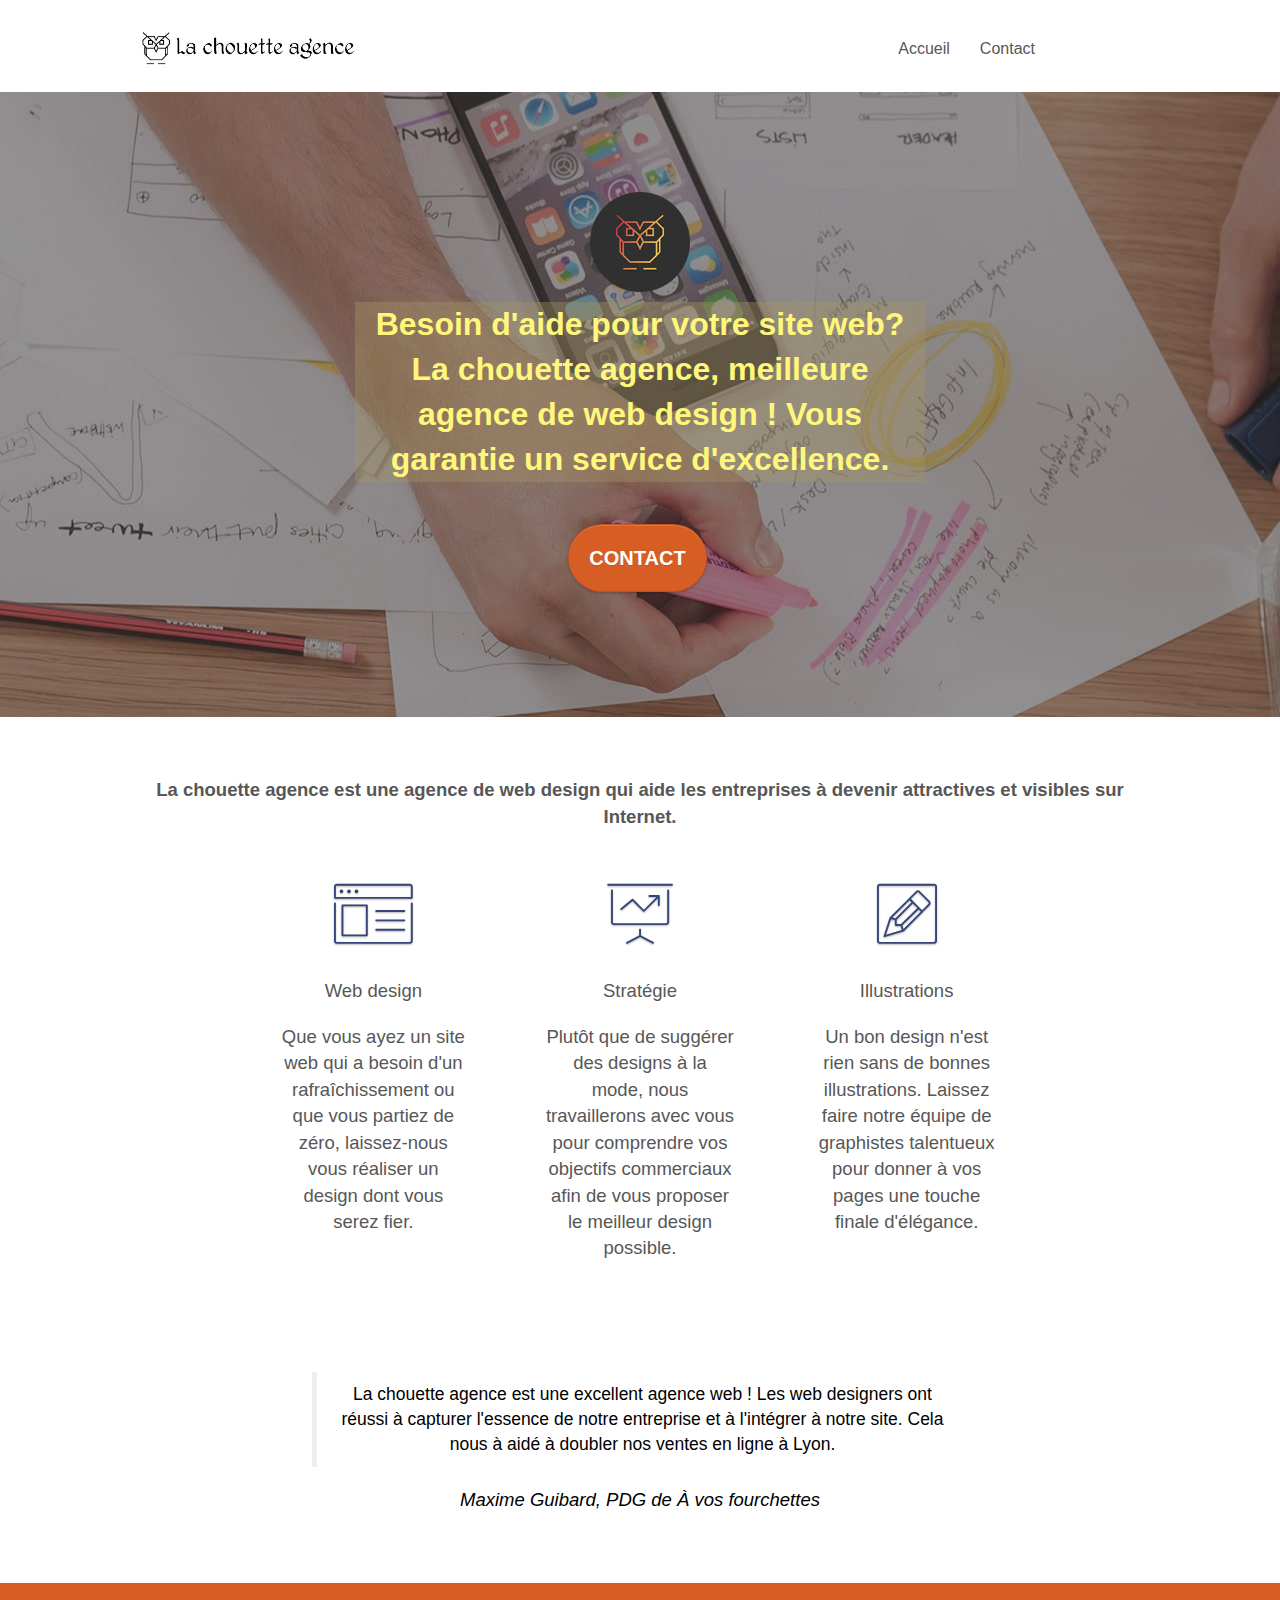
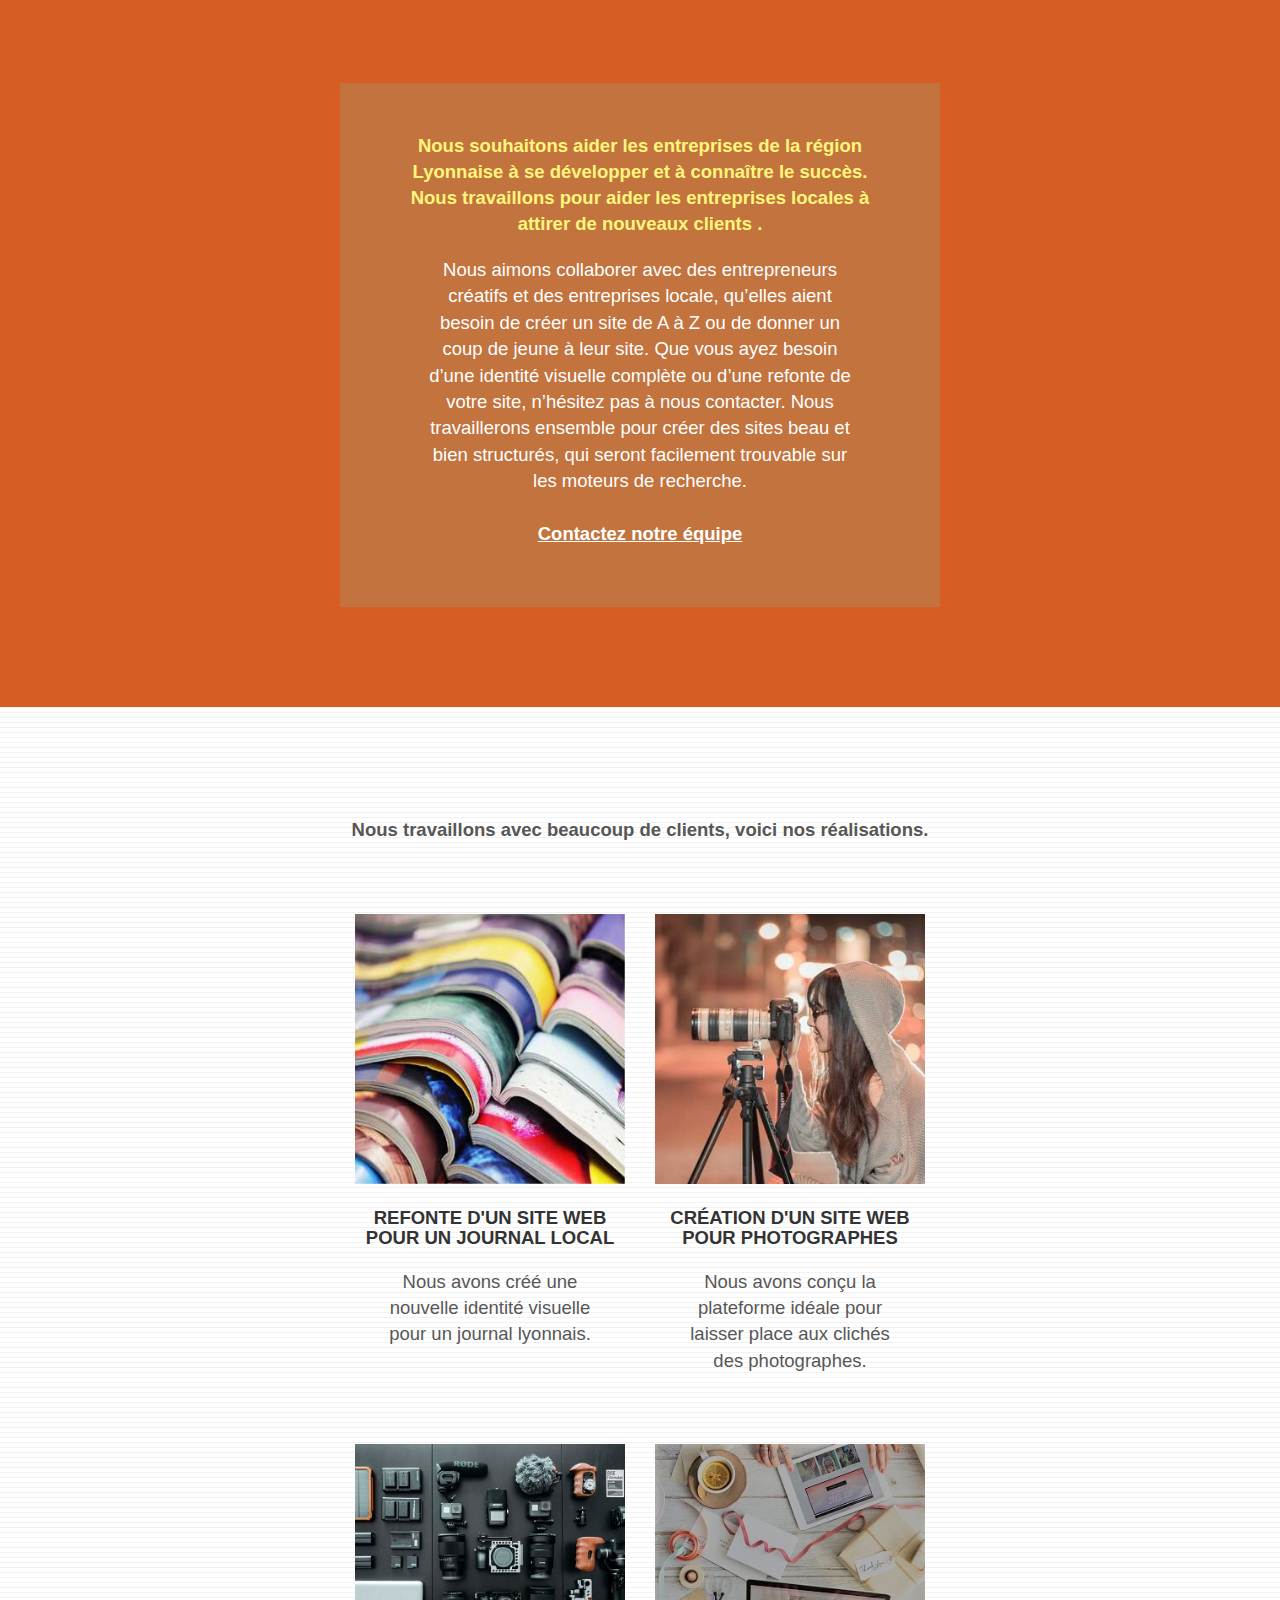
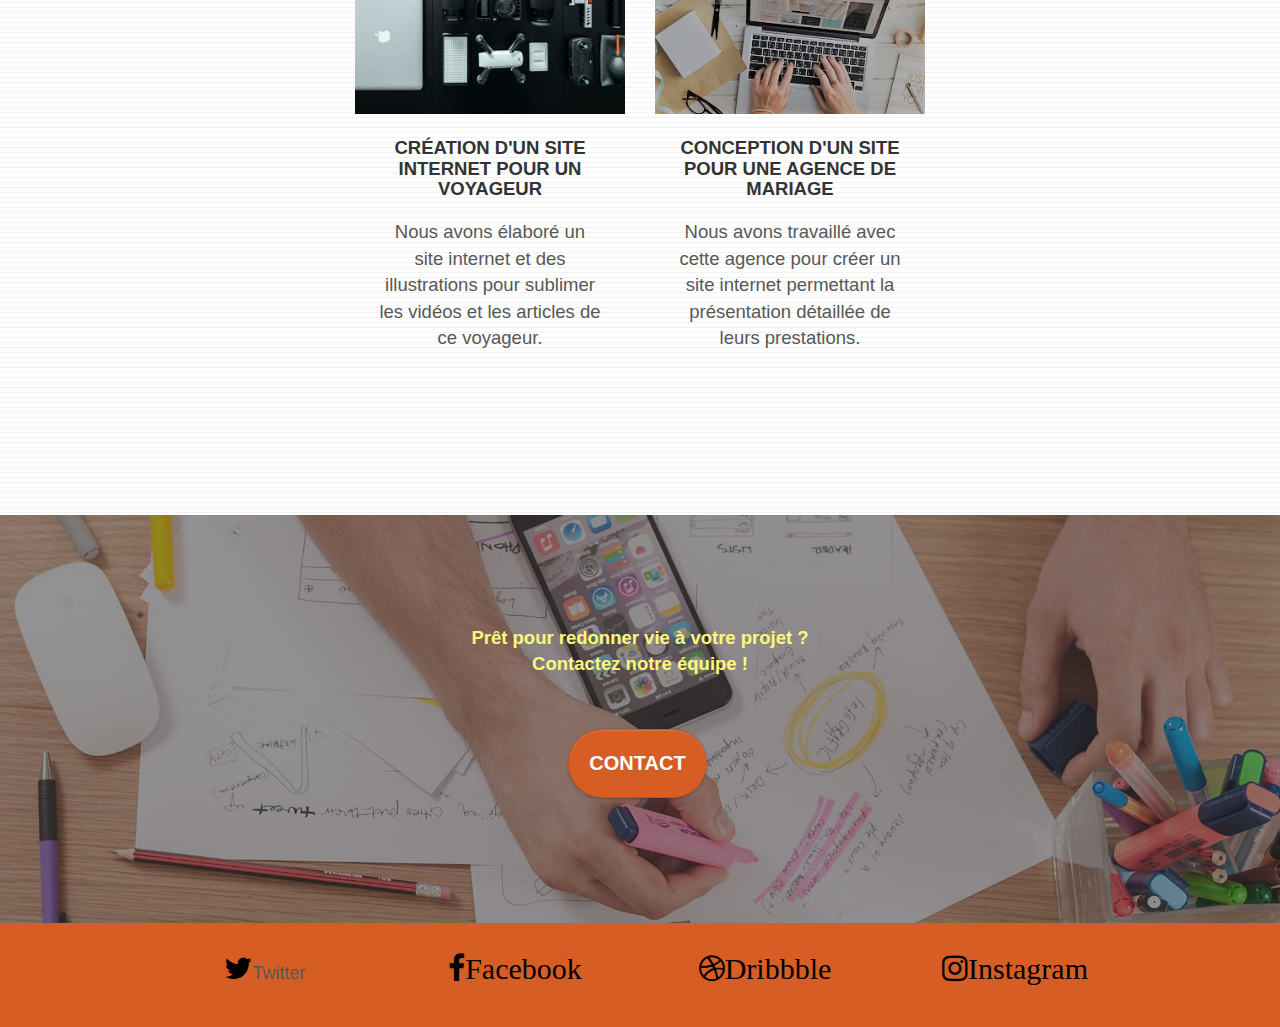
==== commit 72750cdb: "delete minify to et-line" ====
--- a/index.html
+++ b/index.html
@@ -15,30 +15,25 @@
       content="width=device-width, initial-scale=1.0, viewport-fit=cover"
     />
     <meta name="theme-color" content="#4285f4" />
+    <link rel="shortcut icon" type="image/png" href="favicon.jpg" />
     <link
-      rel="shortcut icon"
-      type="image/png"
-      href="favicon.jpg"
-      alt="logo agence"
+      rel="stylesheet"
+      type="text/css"
+      href="https://cdn.jsdelivr.net/npm/bootstrap@3.3.5/dist/css/bootstrap.min.css"
     />
-    <link rel="stylesheet" type="text/css" href="https://cdn.jsdelivr.net/npm/bootstrap@3.3.5/dist/css/bootstrap.min.css" />
     <link rel="stylesheet" type="text/css" href="style.css" />
-    <link rel="stylesheet" href="https://stackpath.bootstrapcdn.com/font-awesome/4.7.0/css/font-awesome.min.css">
+    <link
+      rel="stylesheet"
+      href="https://stackpath.bootstrapcdn.com/font-awesome/4.7.0/css/font-awesome.min.css"
+    />
     <link rel="stylesheet" type="text/css" href="./css/et-line.css" />
-</head>
-    
-    <script src="./js/jquery-2.1.0.js"></script>
-    <script src="./js/bootstrap.js"></script>
-    <script src="./js/blocs.js"></script>
-    <script src="./js/jquery.touchSwipe.js" defer></script>
-    <script src="./js/gmaps.js"></script>
 
     <title>La chouette agence</title>
-
-    <!-- Analytics -->
-
-    <!-- Analytics END -->
   </head>
+
+  <!-- Analytics -->
+
+  <!-- Analytics END -->
   <body>
     <!-- Principal conteneur -->
     <div class="page-container">
@@ -51,7 +46,7 @@
                 ><img
                   src="includes/img/la-chouette-agence-min.jpg"
                   alt="Lyon web design logo agence web meilleure agence"
-                  height="40px"
+                  height="40"
               /></a>
               <button
                 id="nav-toggle"
@@ -83,28 +78,16 @@
 
       <!-- bloc-1-presentation -->
       <div
-        class="
-          bloc
-          bgc-dark-slate-blue
-          bg-banniere
-          d-bloc
-          bg-t-edge
-          bloc-bg-texture
-          texture-paper
-          b-parallax
-        "
-        id="bloc-1-hero "
-      >
+        class="bloc bgc-dark-slate-blue bg-banniere d-bloc bg-t-edge
+          bloc-bg-texture texture-paper b-parallax" id="bloc-1-hero">
         <div class="container bloc-lg">
           <div class="row tight-width-whitespace">
             <div class="col-sm-12">
               <img
                 src="includes/img/logo.png"
                 class="center-block image-resize-mode"
-                width="100px height= auto"
-
-                alt="La chouette agence, agence web Lyon, création logo Lyon"
-              />
+                width="100"
+                alt="La chouette agence, agence web Lyon, création logo Lyon"/>
               <h1 class="text-center hero-bloc-text tc-white">
                 Besoin d'aide pour votre site web? La chouette agence, meilleure
                 agence de web design ! Vous garantie un service d'excellence.
@@ -399,10 +382,8 @@
                     <a class="social" href="#"
                       ><span
                         aria-label="twitter"
-                        class="fa fa-twitter icon-md"
-                        alt="logo twitter"
-                        >Twitter</span
-                      ></a
+                        class="fa fa-twitter icon-md">
+                </span>Twitter</a
                     >
                   </div>
                 </div>
@@ -411,9 +392,7 @@
                     <a class="social" href="#"
                       ><span
                         aria-label="facebook"
-                        class="fa fa-facebook icon-md"
-                        alt="logo facebook"
-                        >Facebook</span
+                        class="fa fa-facebook icon-md">Facebook</span
                       ></a
                     >
                   </div>
@@ -424,7 +403,7 @@
                       ><span
                         aria-label="dribbble"
                         class="fa fa-dribbble icon-md"
-                        alt="logo dribbble"
+                        
                         >Dribbble</span
                       ></a
                     >
@@ -436,7 +415,7 @@
                       <span
                         aria-label="instagram"
                         class="fa fa-instagram icon-md"
-                        alt="logo instagram"
+                        
                         >Instagram</span
                       ></a
                     >
@@ -450,5 +429,10 @@
       <!-- Footer - bloc-8 END -->
     </div>
     <!-- Principal conteneur END -->
+    <script src="./js/jquery-2.1.0.js"></script>
+    <script src="./js/bootstrap.js"></script>
+    <script src="./js/blocs.js"></script>
+    <script src="./js/jquery.touchSwipe.js" defer></script>
+    <script src="./js/gmaps.js"></script>
   </body>
 </html>
--- a/css/et-line.css
+++ b/css/et-line.css
@@ -1,519 +1,519 @@
-@font-face {
-    font-family: et-line;
-    src: url(../fonts/et-line.eot);
-    src: url(../fonts/et-line.eot?#iefix) format('embedded-opentype'), url(../fonts/et-line.woff) format('woff'), url(../fonts/et-line.ttf) format('truetype'), url(../fonts/et-line.svg#et-line) format('svg');
-    font-weight: 400;
-    font-style: normal
-}
-
-.et-icon-adjustments,
-.et-icon-alarmclock,
-.et-icon-anchor,
-.et-icon-aperture,
-.et-icon-attachment,
-.et-icon-bargraph,
-.et-icon-basket,
-.et-icon-beaker,
-.et-icon-bike,
-.et-icon-book-open,
-.et-icon-briefcase,
-.et-icon-browser,
-.et-icon-calendar,
-.et-icon-camera,
-.et-icon-caution,
-.et-icon-chat,
-.et-icon-circle-compass,
-.et-icon-clipboard,
-.et-icon-clock,
-.et-icon-cloud,
-.et-icon-compass,
-.et-icon-desktop,
-.et-icon-dial,
-.et-icon-document,
-.et-icon-documents,
-.et-icon-download,
-.et-icon-dribbble,
-.et-icon-edit,
-.et-icon-envelope,
-.et-icon-expand,
-.et-icon-facebook,
-.et-icon-flag,
-.et-icon-focus,
-.et-icon-gears,
-.et-icon-genius,
-.et-icon-gift,
-.et-icon-global,
-.et-icon-globe,
-.et-icon-googleplus,
-.et-icon-grid,
-.et-icon-happy,
-.et-icon-hazardous,
-.et-icon-heart,
-.et-icon-hotairballoon,
-.et-icon-hourglass,
-.et-icon-key,
-.et-icon-laptop,
-.et-icon-layers,
-.et-icon-lifesaver,
-.et-icon-lightbulb,
-.et-icon-linegraph,
-.et-icon-linkedin,
-.et-icon-lock,
-.et-icon-magnifying-glass,
-.et-icon-map,
-.et-icon-map-pin,
-.et-icon-megaphone,
-.et-icon-mic,
-.et-icon-mobile,
-.et-icon-newspaper,
-.et-icon-notebook,
-.et-icon-paintbrush,
-.et-icon-paperclip,
-.et-icon-pencil,
-.et-icon-phone,
-.et-icon-picture,
-.et-icon-pictures,
-.et-icon-piechart,
-.et-icon-presentation,
-.et-icon-pricetags,
-.et-icon-printer,
-.et-icon-profile-female,
-.et-icon-profile-male,
-.et-icon-puzzle,
-.et-icon-quote,
-.et-icon-recycle,
-.et-icon-refresh,
-.et-icon-ribbon,
-.et-icon-rss,
-.et-icon-sad,
-.et-icon-scissors,
-.et-icon-scope,
-.et-icon-search,
-.et-icon-shield,
-.et-icon-speedometer,
-.et-icon-strategy,
-.et-icon-streetsign,
-.et-icon-tablet,
-.et-icon-target,
-.et-icon-telescope,
-.et-icon-toolbox,
-.et-icon-tools,
-.et-icon-tools-2,
-.et-icon-trophy,
-.et-icon-tumblr,
-.et-icon-twitter,
-.et-icon-upload,
-.et-icon-video,
-.et-icon-wallet,
-.et-icon-wine {
-    font-family: et-line;
-    speak: none;
-    font-style: normal;
-    font-weight: 400;
-    font-variant: normal;
-    text-transform: none;
-    line-height: 1;
-    -webkit-font-smoothing: antialiased;
-    -moz-osx-font-smoothing: grayscale;
-    display: inline-block
-}
-
-.et-icon-mobile:before {
-    content: "\e000"
-}
-
-.et-icon-laptop:before {
-    content: "\e001"
-}
-
-.et-icon-desktop:before {
-    content: "\e002"
-}
-
-.et-icon-tablet:before {
-    content: "\e003"
-}
-
-.et-icon-phone:before {
-    content: "\e004"
-}
-
-.et-icon-document:before {
-    content: "\e005"
-}
-
-.et-icon-documents:before {
-    content: "\e006"
-}
-
-.et-icon-search:before {
-    content: "\e007"
-}
-
-.et-icon-clipboard:before {
-    content: "\e008"
-}
-
-.et-icon-newspaper:before {
-    content: "\e009"
-}
-
-.et-icon-notebook:before {
-    content: "\e00a"
-}
-
-.et-icon-book-open:before {
-    content: "\e00b"
-}
-
-.et-icon-browser:before {
-    content: "\e00c"
-}
-
-.et-icon-calendar:before {
-    content: "\e00d"
-}
-
-.et-icon-presentation:before {
-    content: "\e00e"
-}
-
-.et-icon-picture:before {
-    content: "\e00f"
-}
-
-.et-icon-pictures:before {
-    content: "\e010"
-}
-
-.et-icon-video:before {
-    content: "\e011"
-}
-
-.et-icon-camera:before {
-    content: "\e012"
-}
-
-.et-icon-printer:before {
-    content: "\e013"
-}
-
-.et-icon-toolbox:before {
-    content: "\e014"
-}
-
-.et-icon-briefcase:before {
-    content: "\e015"
-}
-
-.et-icon-wallet:before {
-    content: "\e016"
-}
-
-.et-icon-gift:before {
-    content: "\e017"
-}
-
-.et-icon-bargraph:before {
-    content: "\e018"
-}
-
-.et-icon-grid:before {
-    content: "\e019"
-}
-
-.et-icon-expand:before {
-    content: "\e01a"
-}
-
-.et-icon-focus:before {
-    content: "\e01b"
-}
-
-.et-icon-edit:before {
-    content: "\e01c"
-}
-
-.et-icon-adjustments:before {
-    content: "\e01d"
-}
-
-.et-icon-ribbon:before {
-    content: "\e01e"
-}
-
-.et-icon-hourglass:before {
-    content: "\e01f"
-}
-
-.et-icon-lock:before {
-    content: "\e020"
-}
-
-.et-icon-megaphone:before {
-    content: "\e021"
-}
-
-.et-icon-shield:before {
-    content: "\e022"
-}
-
-.et-icon-trophy:before {
-    content: "\e023"
-}
-
-.et-icon-flag:before {
-    content: "\e024"
-}
-
-.et-icon-map:before {
-    content: "\e025"
-}
-
-.et-icon-puzzle:before {
-    content: "\e026"
-}
-
-.et-icon-basket:before {
-    content: "\e027"
-}
-
-.et-icon-envelope:before {
-    content: "\e028"
-}
-
-.et-icon-streetsign:before {
-    content: "\e029"
-}
-
-.et-icon-telescope:before {
-    content: "\e02a"
-}
-
-.et-icon-gears:before {
-    content: "\e02b"
-}
-
-.et-icon-key:before {
-    content: "\e02c"
-}
-
-.et-icon-paperclip:before {
-    content: "\e02d"
-}
-
-.et-icon-attachment:before {
-    content: "\e02e"
-}
-
-.et-icon-pricetags:before {
-    content: "\e02f"
-}
-
-.et-icon-lightbulb:before {
-    content: "\e030"
-}
-
-.et-icon-layers:before {
-    content: "\e031"
-}
-
-.et-icon-pencil:before {
-    content: "\e032"
-}
-
-.et-icon-tools:before {
-    content: "\e033"
-}
-
-.et-icon-tools-2:before {
-    content: "\e034"
-}
-
-.et-icon-scissors:before {
-    content: "\e035"
-}
-
-.et-icon-paintbrush:before {
-    content: "\e036"
-}
-
-.et-icon-magnifying-glass:before {
-    content: "\e037"
-}
-
-.et-icon-circle-compass:before {
-    content: "\e038"
-}
-
-.et-icon-linegraph:before {
-    content: "\e039"
-}
-
-.et-icon-mic:before {
-    content: "\e03a"
-}
-
-.et-icon-strategy:before {
-    content: "\e03b"
-}
-
-.et-icon-beaker:before {
-    content: "\e03c"
-}
-
-.et-icon-caution:before {
-    content: "\e03d"
-}
-
-.et-icon-recycle:before {
-    content: "\e03e"
-}
-
-.et-icon-anchor:before {
-    content: "\e03f"
-}
-
-.et-icon-profile-male:before {
-    content: "\e040"
-}
-
-.et-icon-profile-female:before {
-    content: "\e041"
-}
-
-.et-icon-bike:before {
-    content: "\e042"
-}
-
-.et-icon-wine:before {
-    content: "\e043"
-}
-
-.et-icon-hotairballoon:before {
-    content: "\e044"
-}
-
-.et-icon-globe:before {
-    content: "\e045"
-}
-
-.et-icon-genius:before {
-    content: "\e046"
-}
-
-.et-icon-map-pin:before {
-    content: "\e047"
-}
-
-.et-icon-dial:before {
-    content: "\e048"
-}
-
-.et-icon-chat:before {
-    content: "\e049"
-}
-
-.et-icon-heart:before {
-    content: "\e04a"
-}
-
-.et-icon-cloud:before {
-    content: "\e04b"
-}
-
-.et-icon-upload:before {
-    content: "\e04c"
-}
-
-.et-icon-download:before {
-    content: "\e04d"
-}
-
-.et-icon-target:before {
-    content: "\e04e"
-}
-
-.et-icon-hazardous:before {
-    content: "\e04f"
-}
-
-.et-icon-piechart:before {
-    content: "\e050"
-}
-
-.et-icon-speedometer:before {
-    content: "\e051"
-}
-
-.et-icon-global:before {
-    content: "\e052"
-}
-
-.et-icon-compass:before {
-    content: "\e053"
-}
-
-.et-icon-lifesaver:before {
-    content: "\e054"
-}
-
-.et-icon-clock:before {
-    content: "\e055"
-}
-
-.et-icon-aperture:before {
-    content: "\e056"
-}
-
-.et-icon-quote:before {
-    content: "\e057"
-}
-
-.et-icon-scope:before {
-    content: "\e058"
-}
-
-.et-icon-alarmclock:before {
-    content: "\e059"
-}
-
-.et-icon-refresh:before {
-    content: "\e05a"
-}
-
-.et-icon-happy:before {
-    content: "\e05b"
-}
-
-.et-icon-sad:before {
-    content: "\e05c"
-}
-
-.et-icon-facebook:before {
-    content: "\e05d"
-}
-
-.et-icon-twitter:before {
-    content: "\e05e"
-}
-
-.et-icon-googleplus:before {
-    content: "\e05f"
-}
-
-.et-icon-rss:before {
-    content: "\e060"
-}
-
-.et-icon-tumblr:before {
-    content: "\e061"
-}
-
-.et-icon-linkedin:before {
-    content: "\e062"
-}
-
-.et-icon-dribbble:before {
-    content: "\e063"
+@font-face {
+    font-family: et-line;
+    src: url(../fonts/et-line.eot);
+    src: url(../fonts/et-line.eot?#iefix) format('embedded-opentype'), url(../fonts/et-line.woff) format('woff'), url(../fonts/et-line.ttf) format('truetype'), url(../fonts/et-line.svg#et-line) format('svg');
+    font-weight: 400;
+    font-style: normal
+}
+
+.et-icon-adjustments,
+.et-icon-alarmclock,
+.et-icon-anchor,
+.et-icon-aperture,
+.et-icon-attachment,
+.et-icon-bargraph,
+.et-icon-basket,
+.et-icon-beaker,
+.et-icon-bike,
+.et-icon-book-open,
+.et-icon-briefcase,
+.et-icon-browser,
+.et-icon-calendar,
+.et-icon-camera,
+.et-icon-caution,
+.et-icon-chat,
+.et-icon-circle-compass,
+.et-icon-clipboard,
+.et-icon-clock,
+.et-icon-cloud,
+.et-icon-compass,
+.et-icon-desktop,
+.et-icon-dial,
+.et-icon-document,
+.et-icon-documents,
+.et-icon-download,
+.et-icon-dribbble,
+.et-icon-edit,
+.et-icon-envelope,
+.et-icon-expand,
+.et-icon-facebook,
+.et-icon-flag,
+.et-icon-focus,
+.et-icon-gears,
+.et-icon-genius,
+.et-icon-gift,
+.et-icon-global,
+.et-icon-globe,
+.et-icon-googleplus,
+.et-icon-grid,
+.et-icon-happy,
+.et-icon-hazardous,
+.et-icon-heart,
+.et-icon-hotairballoon,
+.et-icon-hourglass,
+.et-icon-key,
+.et-icon-laptop,
+.et-icon-layers,
+.et-icon-lifesaver,
+.et-icon-lightbulb,
+.et-icon-linegraph,
+.et-icon-linkedin,
+.et-icon-lock,
+.et-icon-magnifying-glass,
+.et-icon-map,
+.et-icon-map-pin,
+.et-icon-megaphone,
+.et-icon-mic,
+.et-icon-mobile,
+.et-icon-newspaper,
+.et-icon-notebook,
+.et-icon-paintbrush,
+.et-icon-paperclip,
+.et-icon-pencil,
+.et-icon-phone,
+.et-icon-picture,
+.et-icon-pictures,
+.et-icon-piechart,
+.et-icon-presentation,
+.et-icon-pricetags,
+.et-icon-printer,
+.et-icon-profile-female,
+.et-icon-profile-male,
+.et-icon-puzzle,
+.et-icon-quote,
+.et-icon-recycle,
+.et-icon-refresh,
+.et-icon-ribbon,
+.et-icon-rss,
+.et-icon-sad,
+.et-icon-scissors,
+.et-icon-scope,
+.et-icon-search,
+.et-icon-shield,
+.et-icon-speedometer,
+.et-icon-strategy,
+.et-icon-streetsign,
+.et-icon-tablet,
+.et-icon-target,
+.et-icon-telescope,
+.et-icon-toolbox,
+.et-icon-tools,
+.et-icon-tools-2,
+.et-icon-trophy,
+.et-icon-tumblr,
+.et-icon-twitter,
+.et-icon-upload,
+.et-icon-video,
+.et-icon-wallet,
+.et-icon-wine {
+    font-family: et-line;
+    speak: none;
+    font-style: normal;
+    font-weight: 400;
+    font-variant: normal;
+    text-transform: none;
+    line-height: 1;
+    -webkit-font-smoothing: antialiased;
+    -moz-osx-font-smoothing: grayscale;
+    display: inline-block
+}
+
+.et-icon-mobile:before {
+    content: "\e000"
+}
+
+.et-icon-laptop:before {
+    content: "\e001"
+}
+
+.et-icon-desktop:before {
+    content: "\e002"
+}
+
+.et-icon-tablet:before {
+    content: "\e003"
+}
+
+.et-icon-phone:before {
+    content: "\e004"
+}
+
+.et-icon-document:before {
+    content: "\e005"
+}
+
+.et-icon-documents:before {
+    content: "\e006"
+}
+
+.et-icon-search:before {
+    content: "\e007"
+}
+
+.et-icon-clipboard:before {
+    content: "\e008"
+}
+
+.et-icon-newspaper:before {
+    content: "\e009"
+}
+
+.et-icon-notebook:before {
+    content: "\e00a"
+}
+
+.et-icon-book-open:before {
+    content: "\e00b"
+}
+
+.et-icon-browser:before {
+    content: "\e00c"
+}
+
+.et-icon-calendar:before {
+    content: "\e00d"
+}
+
+.et-icon-presentation:before {
+    content: "\e00e"
+}
+
+.et-icon-picture:before {
+    content: "\e00f"
+}
+
+.et-icon-pictures:before {
+    content: "\e010"
+}
+
+.et-icon-video:before {
+    content: "\e011"
+}
+
+.et-icon-camera:before {
+    content: "\e012"
+}
+
+.et-icon-printer:before {
+    content: "\e013"
+}
+
+.et-icon-toolbox:before {
+    content: "\e014"
+}
+
+.et-icon-briefcase:before {
+    content: "\e015"
+}
+
+.et-icon-wallet:before {
+    content: "\e016"
+}
+
+.et-icon-gift:before {
+    content: "\e017"
+}
+
+.et-icon-bargraph:before {
+    content: "\e018"
+}
+
+.et-icon-grid:before {
+    content: "\e019"
+}
+
+.et-icon-expand:before {
+    content: "\e01a"
+}
+
+.et-icon-focus:before {
+    content: "\e01b"
+}
+
+.et-icon-edit:before {
+    content: "\e01c"
+}
+
+.et-icon-adjustments:before {
+    content: "\e01d"
+}
+
+.et-icon-ribbon:before {
+    content: "\e01e"
+}
+
+.et-icon-hourglass:before {
+    content: "\e01f"
+}
+
+.et-icon-lock:before {
+    content: "\e020"
+}
+
+.et-icon-megaphone:before {
+    content: "\e021"
+}
+
+.et-icon-shield:before {
+    content: "\e022"
+}
+
+.et-icon-trophy:before {
+    content: "\e023"
+}
+
+.et-icon-flag:before {
+    content: "\e024"
+}
+
+.et-icon-map:before {
+    content: "\e025"
+}
+
+.et-icon-puzzle:before {
+    content: "\e026"
+}
+
+.et-icon-basket:before {
+    content: "\e027"
+}
+
+.et-icon-envelope:before {
+    content: "\e028"
+}
+
+.et-icon-streetsign:before {
+    content: "\e029"
+}
+
+.et-icon-telescope:before {
+    content: "\e02a"
+}
+
+.et-icon-gears:before {
+    content: "\e02b"
+}
+
+.et-icon-key:before {
+    content: "\e02c"
+}
+
+.et-icon-paperclip:before {
+    content: "\e02d"
+}
+
+.et-icon-attachment:before {
+    content: "\e02e"
+}
+
+.et-icon-pricetags:before {
+    content: "\e02f"
+}
+
+.et-icon-lightbulb:before {
+    content: "\e030"
+}
+
+.et-icon-layers:before {
+    content: "\e031"
+}
+
+.et-icon-pencil:before {
+    content: "\e032"
+}
+
+.et-icon-tools:before {
+    content: "\e033"
+}
+
+.et-icon-tools-2:before {
+    content: "\e034"
+}
+
+.et-icon-scissors:before {
+    content: "\e035"
+}
+
+.et-icon-paintbrush:before {
+    content: "\e036"
+}
+
+.et-icon-magnifying-glass:before {
+    content: "\e037"
+}
+
+.et-icon-circle-compass:before {
+    content: "\e038"
+}
+
+.et-icon-linegraph:before {
+    content: "\e039"
+}
+
+.et-icon-mic:before {
+    content: "\e03a"
+}
+
+.et-icon-strategy:before {
+    content: "\e03b"
+}
+
+.et-icon-beaker:before {
+    content: "\e03c"
+}
+
+.et-icon-caution:before {
+    content: "\e03d"
+}
+
+.et-icon-recycle:before {
+    content: "\e03e"
+}
+
+.et-icon-anchor:before {
+    content: "\e03f"
+}
+
+.et-icon-profile-male:before {
+    content: "\e040"
+}
+
+.et-icon-profile-female:before {
+    content: "\e041"
+}
+
+.et-icon-bike:before {
+    content: "\e042"
+}
+
+.et-icon-wine:before {
+    content: "\e043"
+}
+
+.et-icon-hotairballoon:before {
+    content: "\e044"
+}
+
+.et-icon-globe:before {
+    content: "\e045"
+}
+
+.et-icon-genius:before {
+    content: "\e046"
+}
+
+.et-icon-map-pin:before {
+    content: "\e047"
+}
+
+.et-icon-dial:before {
+    content: "\e048"
+}
+
+.et-icon-chat:before {
+    content: "\e049"
+}
+
+.et-icon-heart:before {
+    content: "\e04a"
+}
+
+.et-icon-cloud:before {
+    content: "\e04b"
+}
+
+.et-icon-upload:before {
+    content: "\e04c"
+}
+
+.et-icon-download:before {
+    content: "\e04d"
+}
+
+.et-icon-target:before {
+    content: "\e04e"
+}
+
+.et-icon-hazardous:before {
+    content: "\e04f"
+}
+
+.et-icon-piechart:before {
+    content: "\e050"
+}
+
+.et-icon-speedometer:before {
+    content: "\e051"
+}
+
+.et-icon-global:before {
+    content: "\e052"
+}
+
+.et-icon-compass:before {
+    content: "\e053"
+}
+
+.et-icon-lifesaver:before {
+    content: "\e054"
+}
+
+.et-icon-clock:before {
+    content: "\e055"
+}
+
+.et-icon-aperture:before {
+    content: "\e056"
+}
+
+.et-icon-quote:before {
+    content: "\e057"
+}
+
+.et-icon-scope:before {
+    content: "\e058"
+}
+
+.et-icon-alarmclock:before {
+    content: "\e059"
+}
+
+.et-icon-refresh:before {
+    content: "\e05a"
+}
+
+.et-icon-happy:before {
+    content: "\e05b"
+}
+
+.et-icon-sad:before {
+    content: "\e05c"
+}
+
+.et-icon-facebook:before {
+    content: "\e05d"
+}
+
+.et-icon-twitter:before {
+    content: "\e05e"
+}
+
+.et-icon-googleplus:before {
+    content: "\e05f"
+}
+
+.et-icon-rss:before {
+    content: "\e060"
+}
+
+.et-icon-tumblr:before {
+    content: "\e061"
+}
+
+.et-icon-linkedin:before {
+    content: "\e062"
+}
+
+.et-icon-dribbble:before {
+    content: "\e063"
 }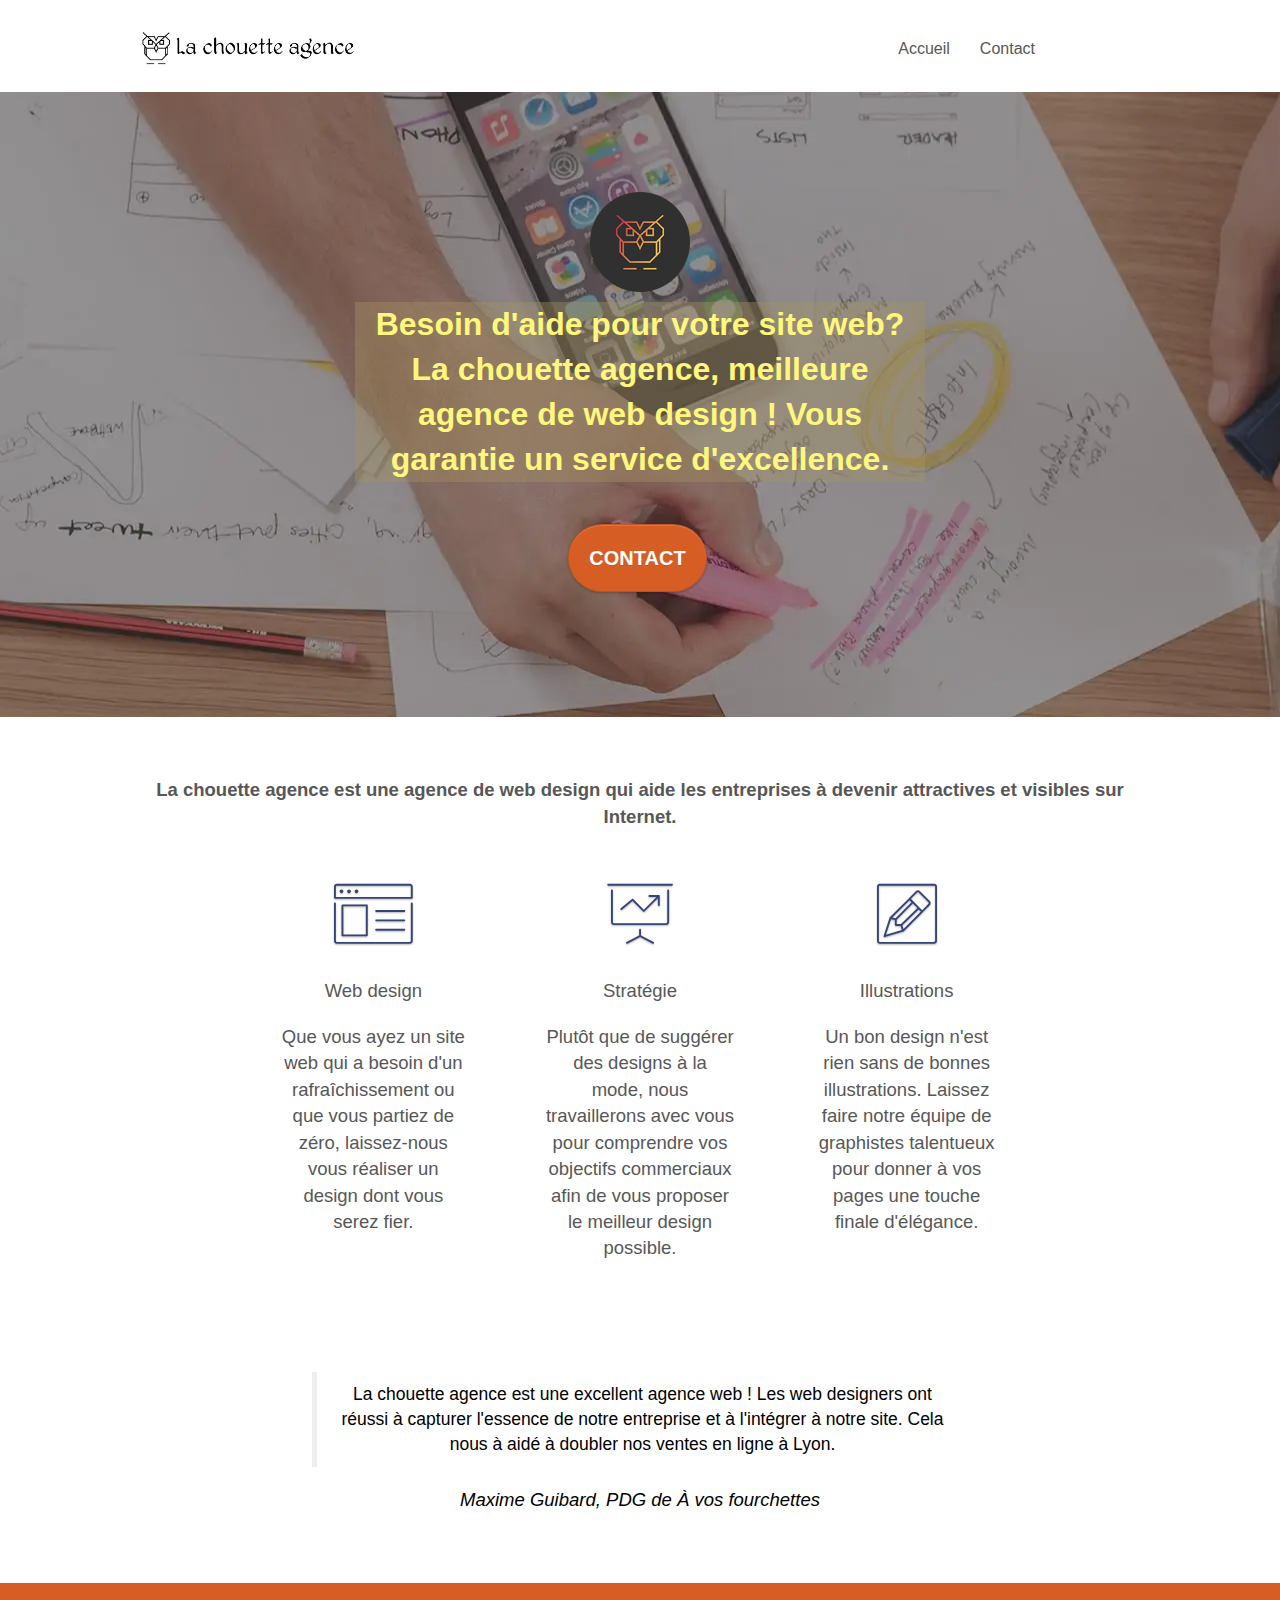
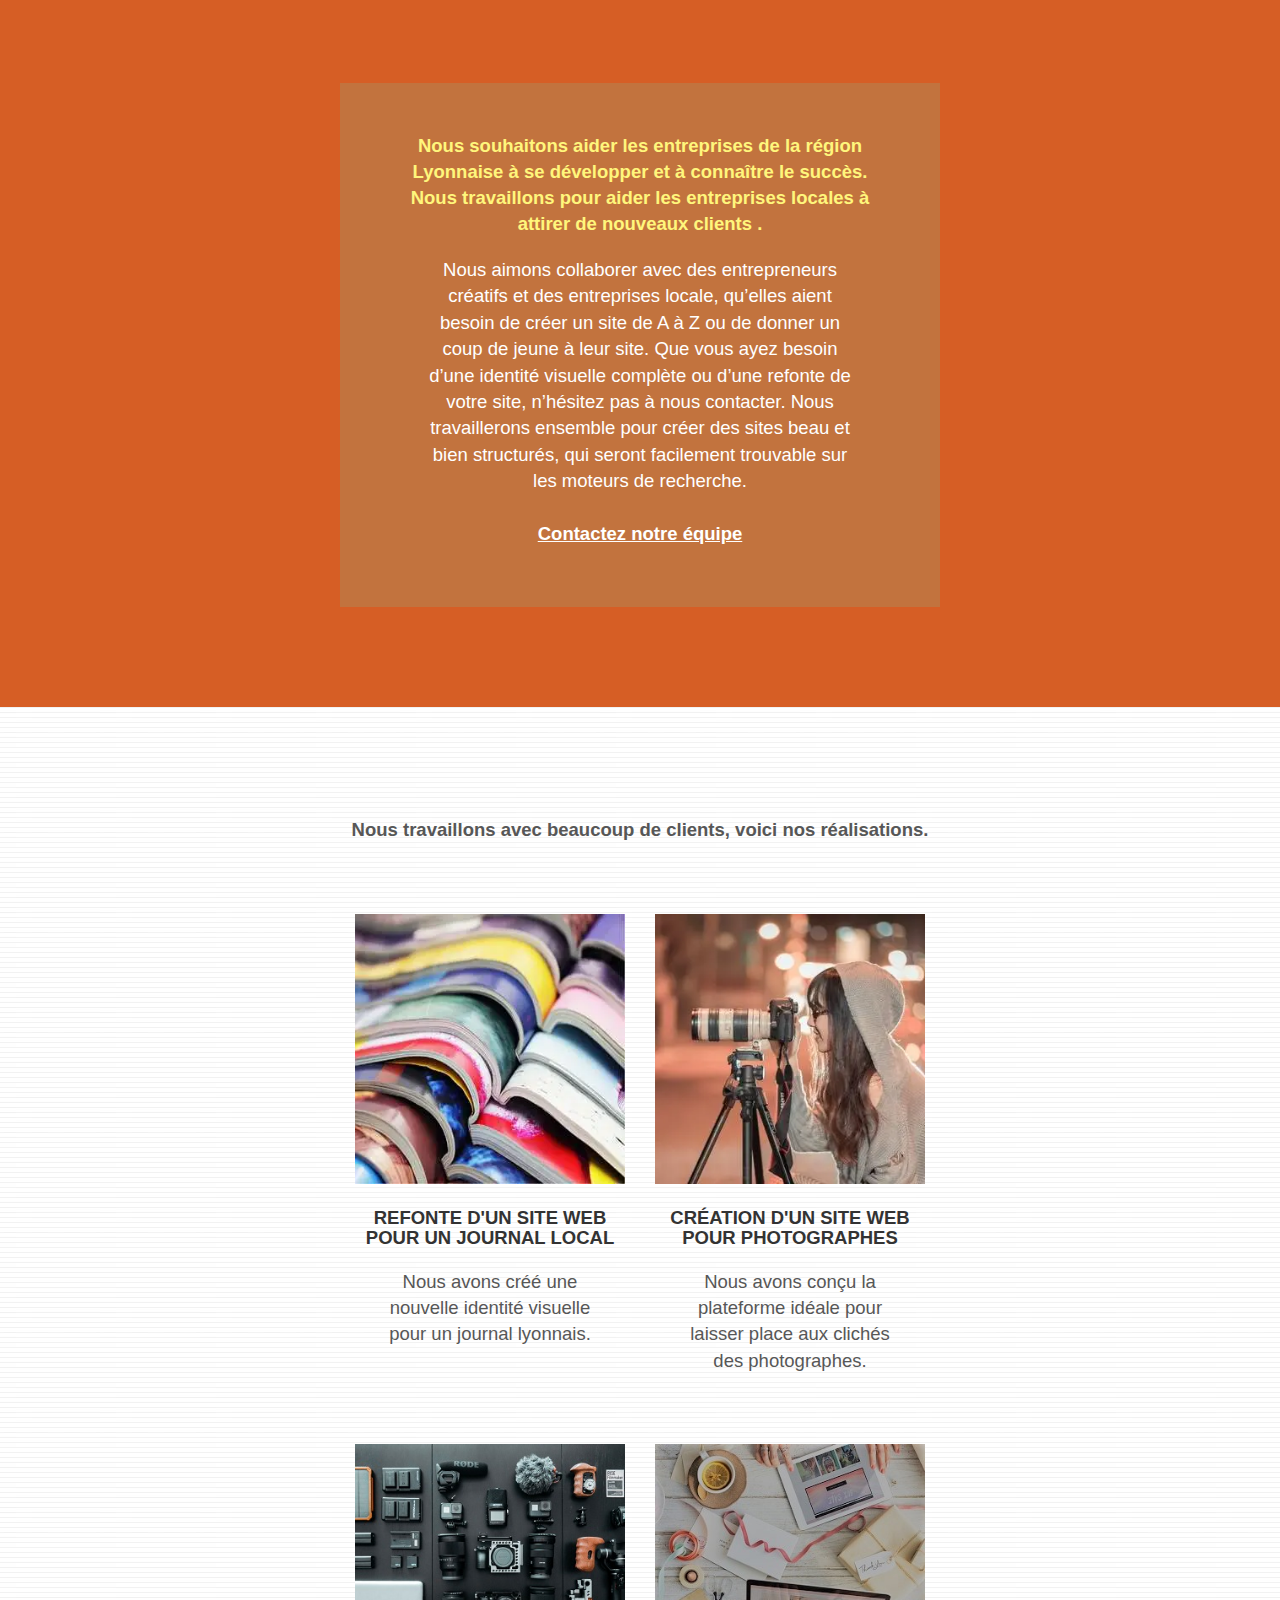
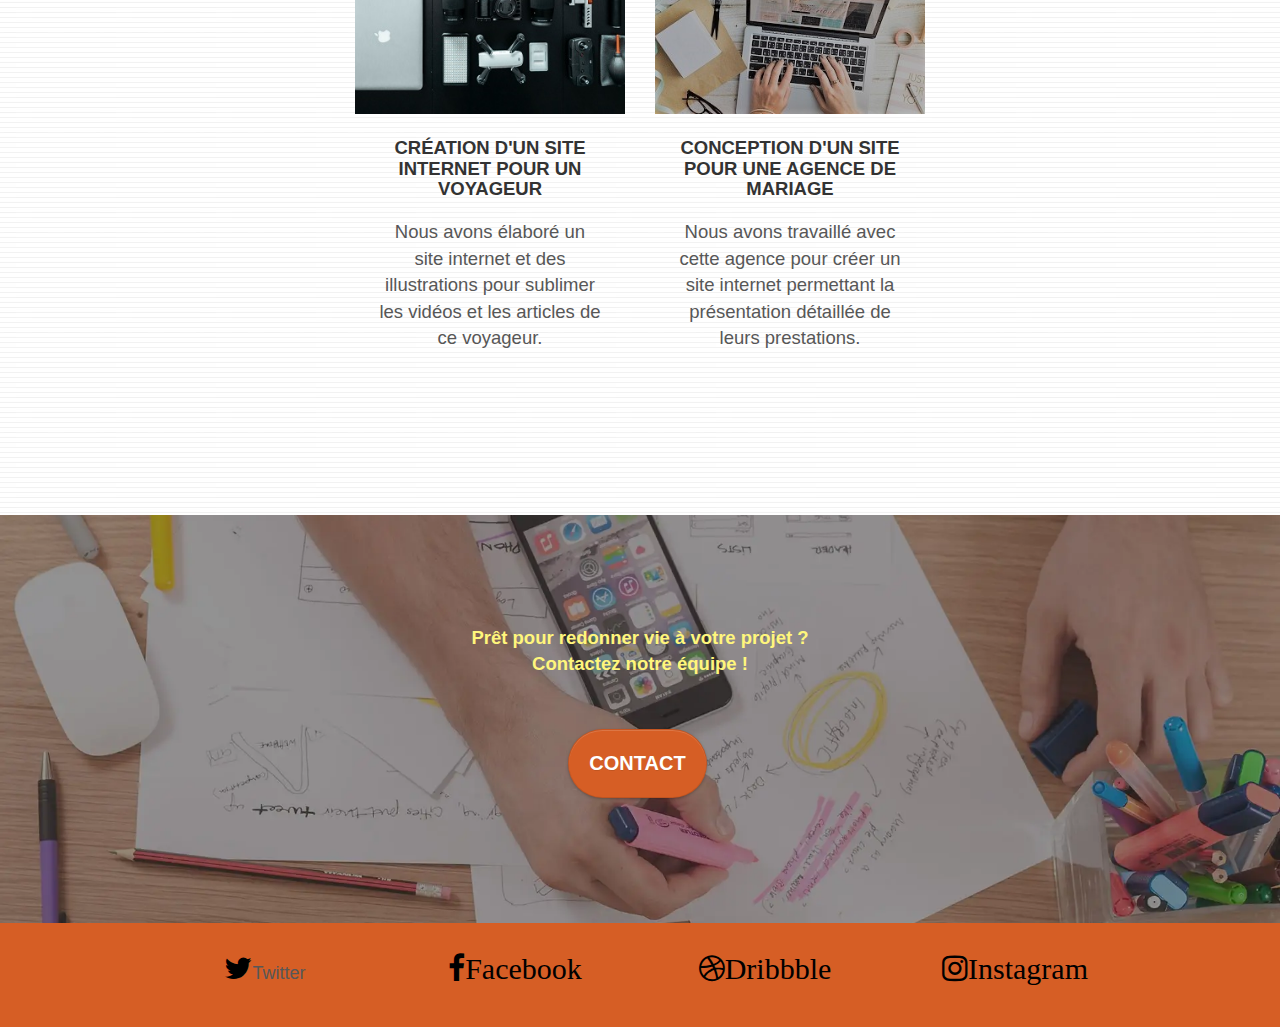
==== commit 246d0ff8: "img convert to webp" ====
--- a/index.html
+++ b/index.html
@@ -44,7 +44,7 @@
             <div class="navbar-header">
               <a class="navbar-brand" href="index.html"
                 ><img
-                  src="includes/img/la-chouette-agence-min.jpg"
+                  src="includes/img/la-chouette-agence-min.webp"
                   alt="Lyon web design logo agence web meilleure agence"
                   height="40"
               /></a>
@@ -84,7 +84,7 @@
           <div class="row tight-width-whitespace">
             <div class="col-sm-12">
               <img
-                src="includes/img/logo.png"
+                src="includes/img/logo.webp"
                 class="center-block image-resize-mode"
                 width="100"
                 alt="La chouette agence, agence web Lyon, création logo Lyon"/>
@@ -253,12 +253,12 @@
             <div class="col-sm-6">
               <a
                 href="#"
-                data-lightbox="includes/img/1-min.jpeg"
+                data-lightbox="includes/img/1-min.webp"
                 data-gallery-id="gallery-1"
                 data-caption="Refonte d'un site web pour un journal local"
                 data-frame="snapshot-lb"
                 ><img
-                  src="includes/img/1-min.jpeg"
+                  src="includes/img/1-min.webp"
                   alt="Lyon web design logo agence web meilleure agence et refonte site web journal"
                   class="img-responsive portfolio-thumb"
               /></a>
@@ -273,12 +273,12 @@
             <div class="col-sm-6">
               <a
                 href="#"
-                data-lightbox="includes/img/2-min.jpeg"
+                data-lightbox="includes/img/2-min.webp"
                 data-gallery-id="gallery-1"
                 data-caption="Création d'un site web pour photographes"
                 data-frame="snapshot-lb"
                 ><img
-                  src="includes/img/2-min.jpeg"
+                  src="includes/img/2-min.webp"
                   class="img-responsive portfolio-thumb"
                   alt="Lyon web design logo agence web meilleure agence, Création d'un site web pour photographes"
               /></a>
@@ -295,12 +295,12 @@
             <div class="col-sm-6">
               <a
                 href="#"
-                data-lightbox="includes/img/3-min.jpeg"
+                data-lightbox="includes/img/3-min.webp"
                 data-gallery-id="gallery-1"
                 data-caption="Création d'un site internet pour un voyageur"
                 data-frame="snapshot-lb"
                 ><img
-                  src="includes/img/3-min.jpeg"
+                  src="includes/img/3-min.webp"
                   class="img-responsive portfolio-thumb"
                   alt="Lyon web design logo agence web meilleure agence, Création d'un site web pour voyageur"
               /></a>
@@ -315,12 +315,12 @@
             <div class="col-sm-6">
               <a
                 href="#"
-                data-lightbox="includes/img/4-min.jpeg"
+                data-lightbox="includes/img/4-min.webp"
                 data-gallery-id="gallery-1"
                 data-caption="Conception d'un site pour une agence de mariage"
                 data-frame="snapshot-lb"
                 ><img
-                  src="includes/img/4-min.jpeg"
+                  src="includes/img/4-min.webp"
                   class="img-responsive portfolio-thumb"
                   alt="Lyon web design logo agence web meilleure agence, Création d'un site web pour agence de mariage"
               /></a>
--- a/style.css
+++ b/style.css
@@ -93,7 +93,7 @@
 }
 
 .texture-paper::before {
-    background: url("includes/img/texture-paper-min.jpg");
+    background: url("includes/img/texture-paper-min.webp");
     background-size: 280px 280px;
     background-color: #d65e25;
     opacity: 0.7;
@@ -854,15 +854,15 @@
 }
 
 .bg-lines-h2-bg {
-    background-image: url("includes/img/lines-h2-bg-min.jpg");
+    background-image: url("includes/img/lines-h2-bg-min.webp");
 }
 
 .bg-banniere {
-    background-image: url("includes/img/la-chouette-agence-banniere-min.jpeg");
+    background-image: url("includes/img/la-chouette-agence-banniere-min.webp");
 }
 
 .bg-presentation {
-    background-image: url("includes/img/image-de-presentation-min.jpeg");
+    background-image: url("includes/img/image-de-presentation-min.webp");
 }
 .text-center{
     
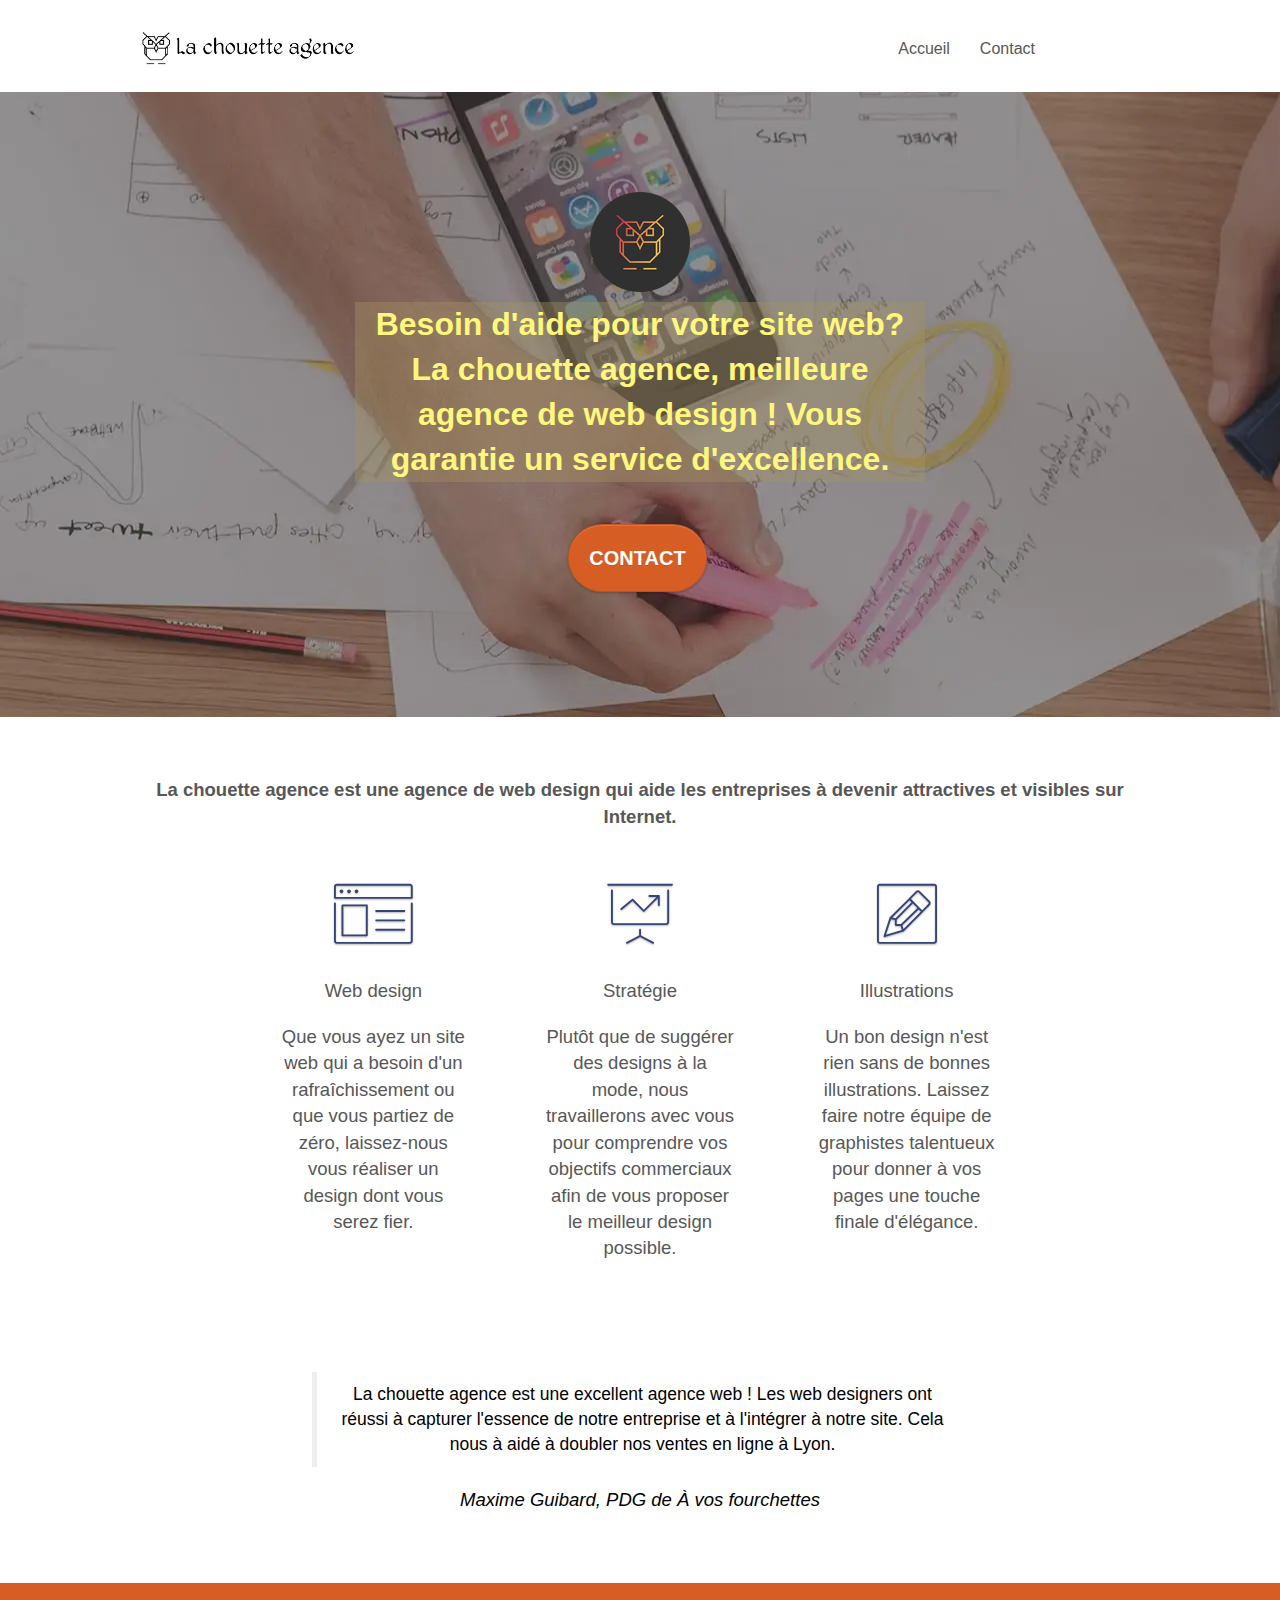
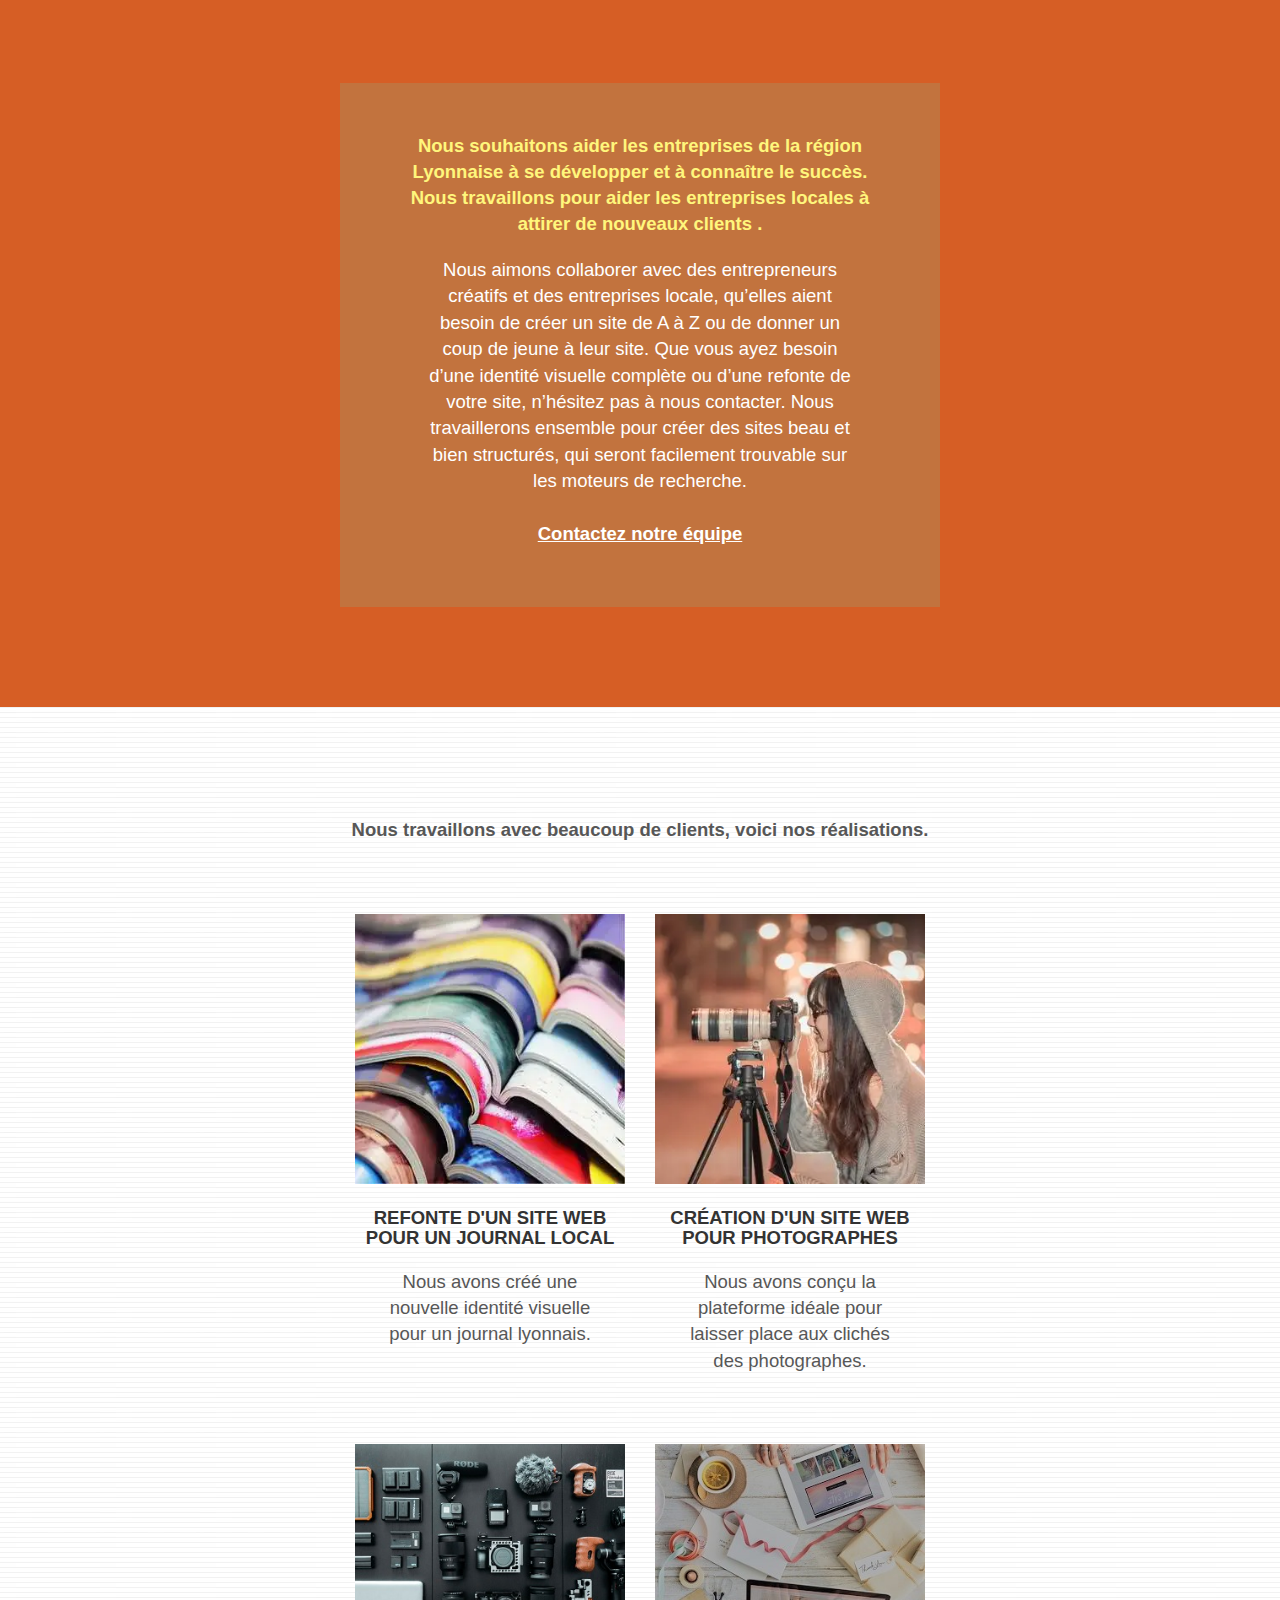
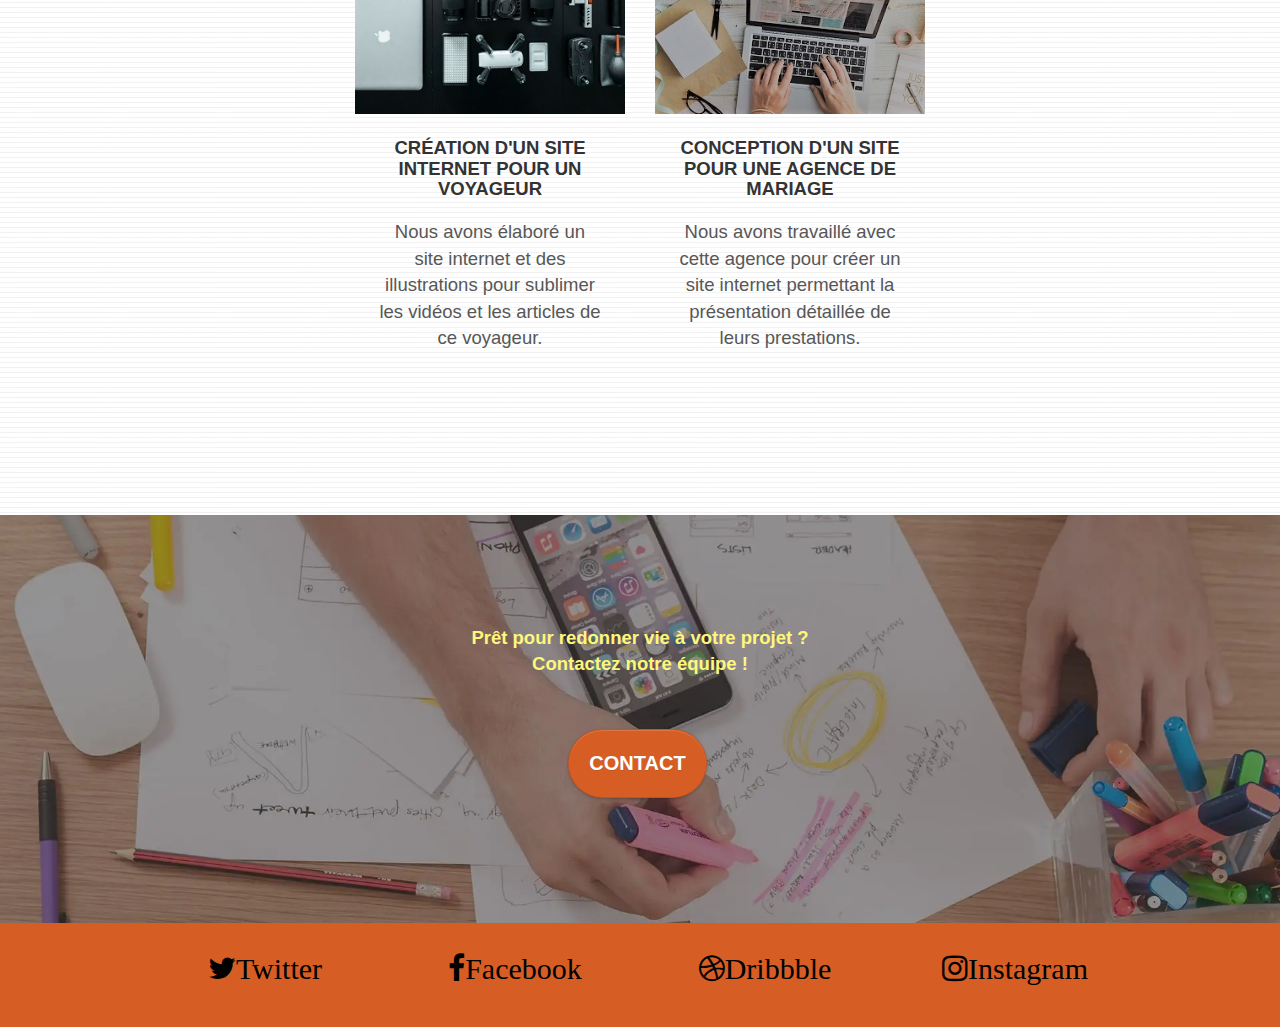
==== commit 64a71674: "modification link twitter" ====
--- a/index.html
+++ b/index.html
@@ -380,10 +380,9 @@
                 <div class="col-sm-3">
                   <div class="text-center">
                     <a class="social" href="#"
-                      ><span
-                        aria-label="twitter"
-                        class="fa fa-twitter icon-md">
-                </span>Twitter</a
+                      ><span aria-label="twitter" class="fa fa-twitter icon-md"
+                        >Twitter</span
+                      ></a
                     >
                   </div>
                 </div>
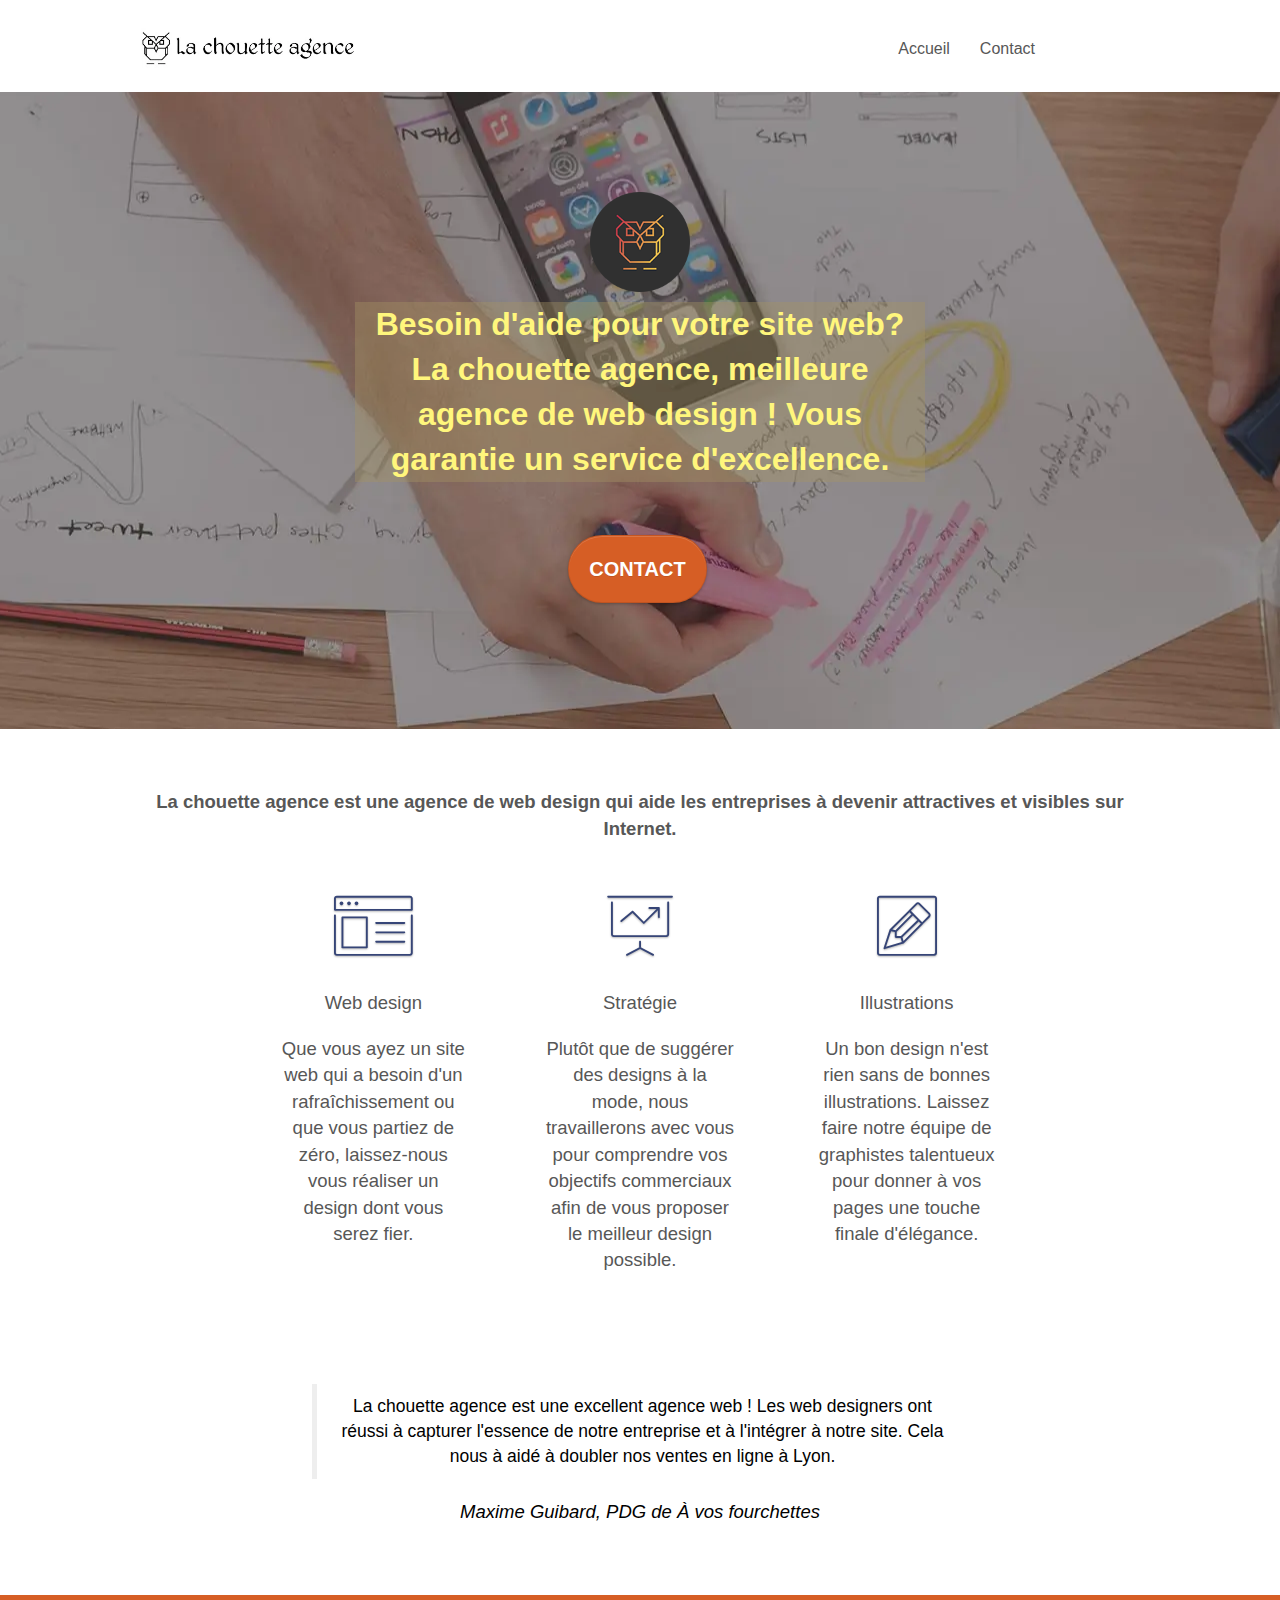
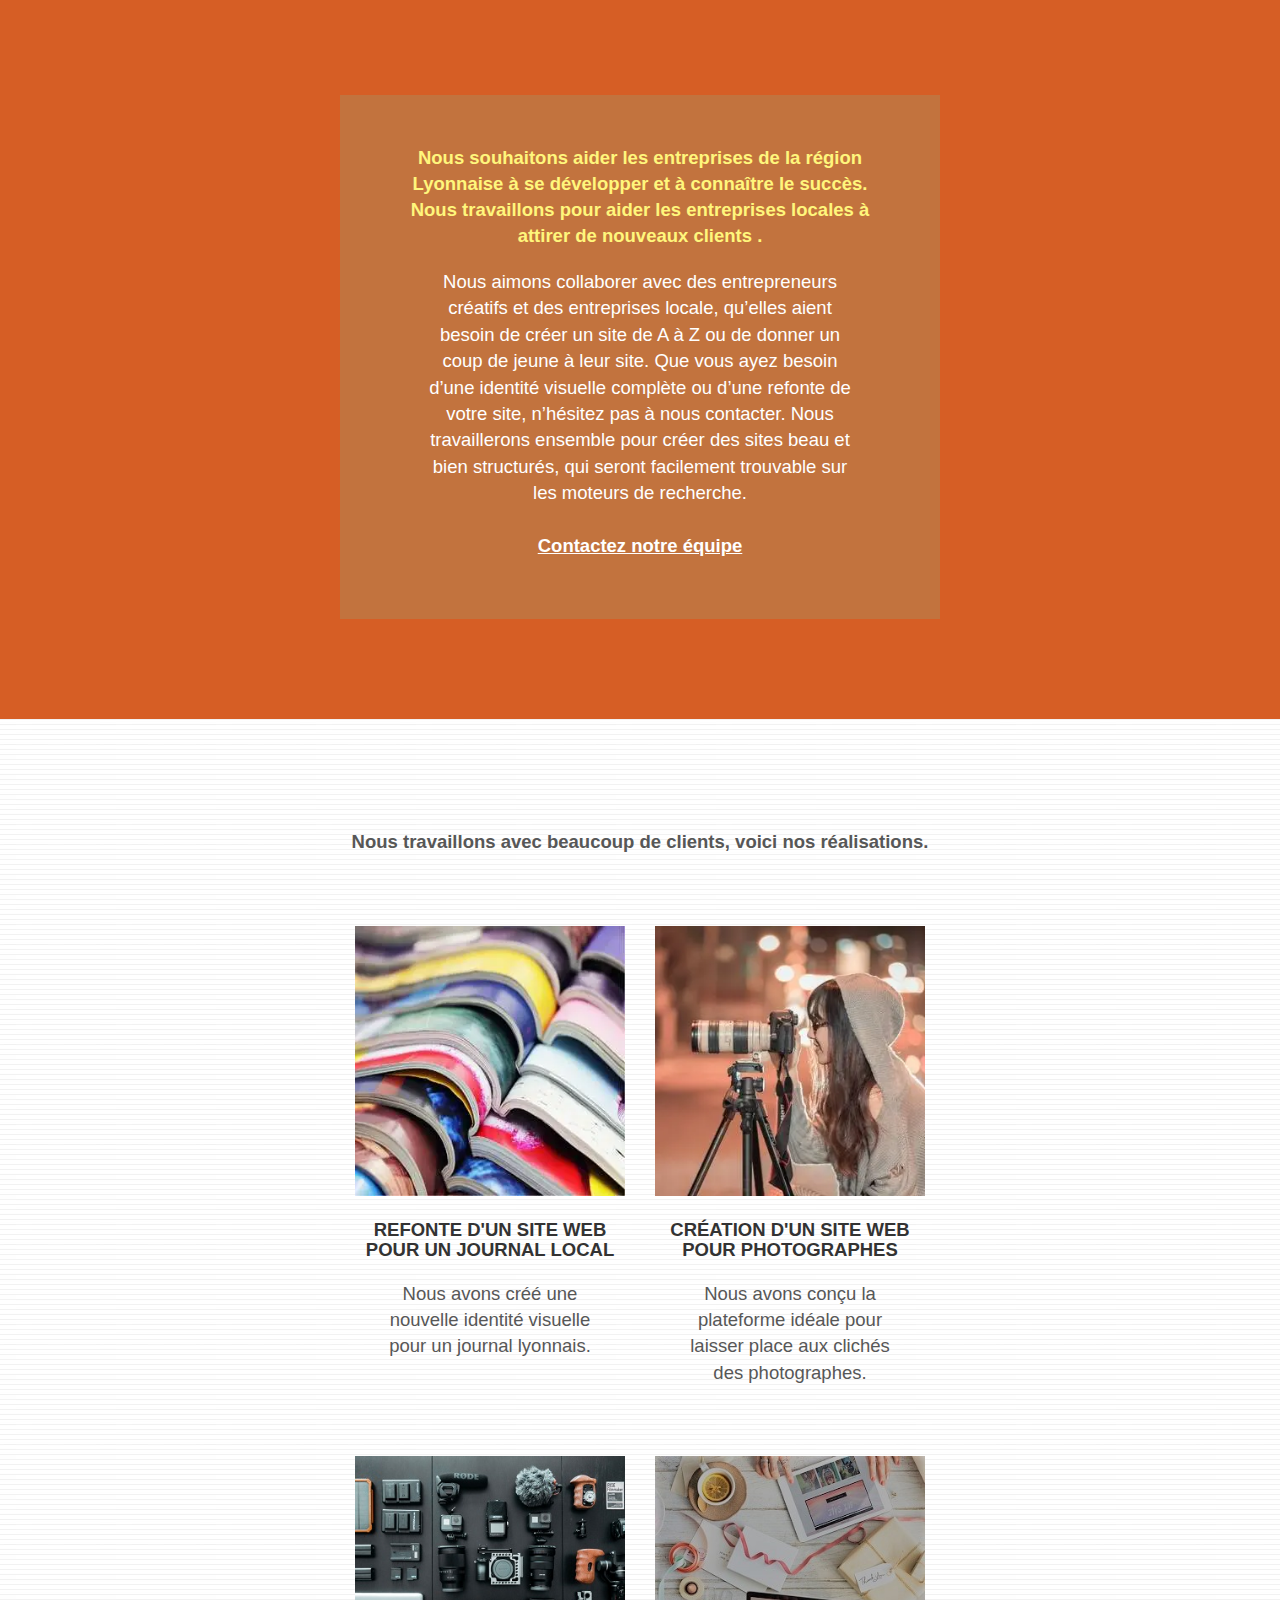
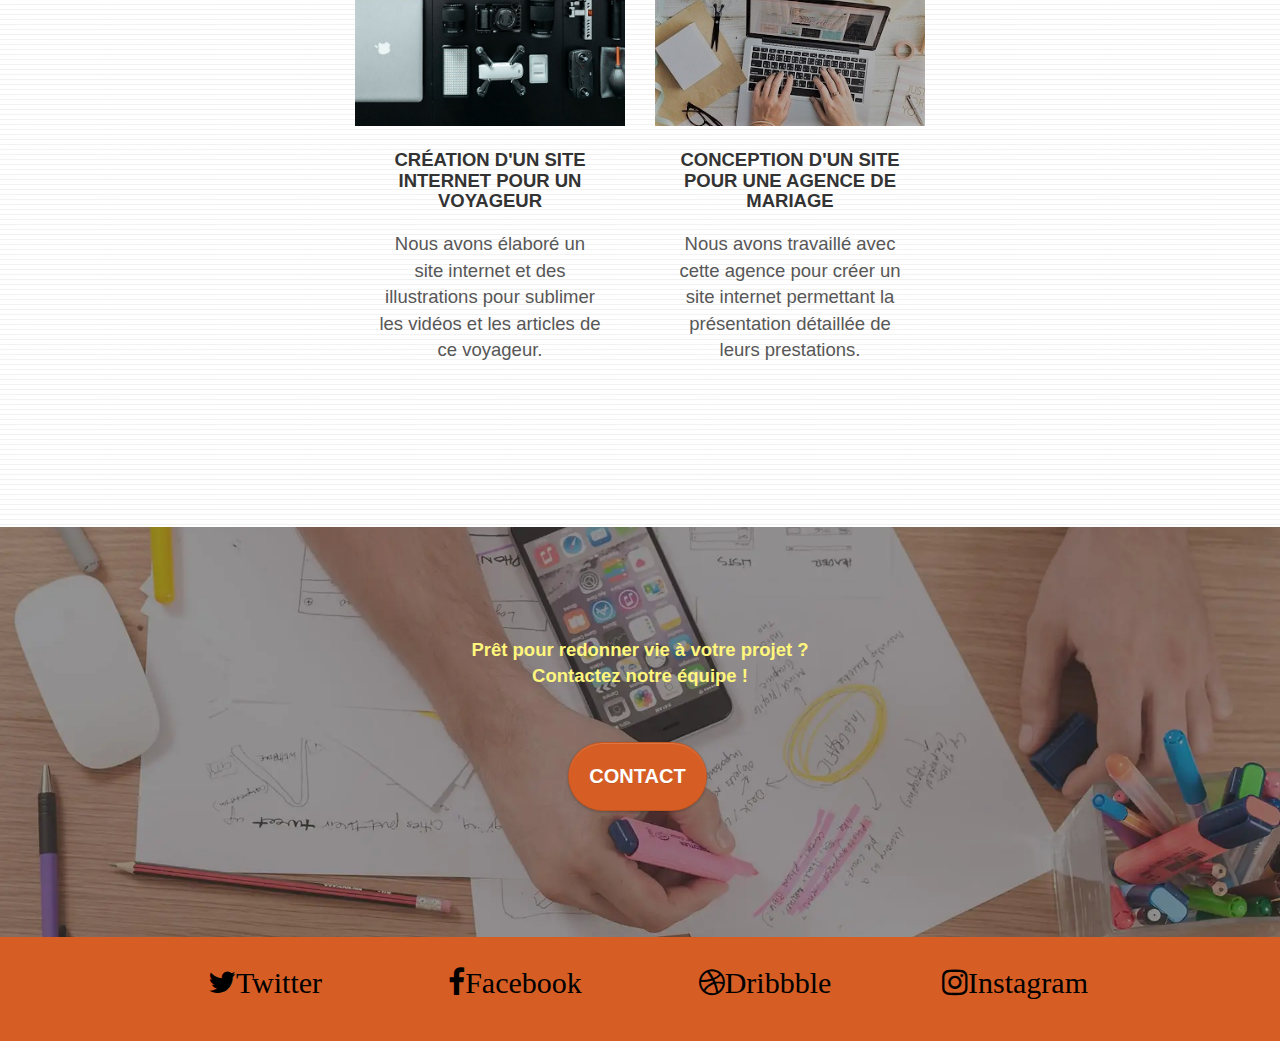
==== commit c8a84309: "all button" ====
--- a/index.html
+++ b/index.html
@@ -92,18 +92,16 @@
                 Besoin d'aide pour votre site web? La chouette agence, meilleure
                 agence de web design ! Vous garantie un service d'excellence.
               </h1>
-              <div class="text-center">
+              <button class="col-sm-12 text-center">
                 <a
-                  href="./page2.html"
+                  href="page2.html"
                   class="
-                    btn btn-lg btn-clean btn-rd
+                    btn btn-atomic-tangerine btn-clean btn-rd btn-lg
                     cta-hero
-                    btn-atomic-tangerine
                   "
-                  id="cta-hero"
                   >Contact</a
                 >
-              </div>
+              </button>
             </div>
           </div>
         </div>
@@ -356,7 +354,7 @@
               Prêt pour redonner vie à votre projet ?<br />Contactez notre
               équipe !
             </h2>
-            <div class="col-sm-12 text-center">
+            <button class="col-sm-12 text-center">
               <a
                 href="page2.html"
                 class="
@@ -365,7 +363,7 @@
                 "
                 >Contact</a
               >
-            </div>
+            </button>
           </div>
         </div>
       </div>
--- a/style.css
+++ b/style.css
@@ -498,6 +498,10 @@
 
 button {
     outline: none!important;
+    background-color: transparent;
+    border: none;
+   
+    
 }
 
 .btn-rd {
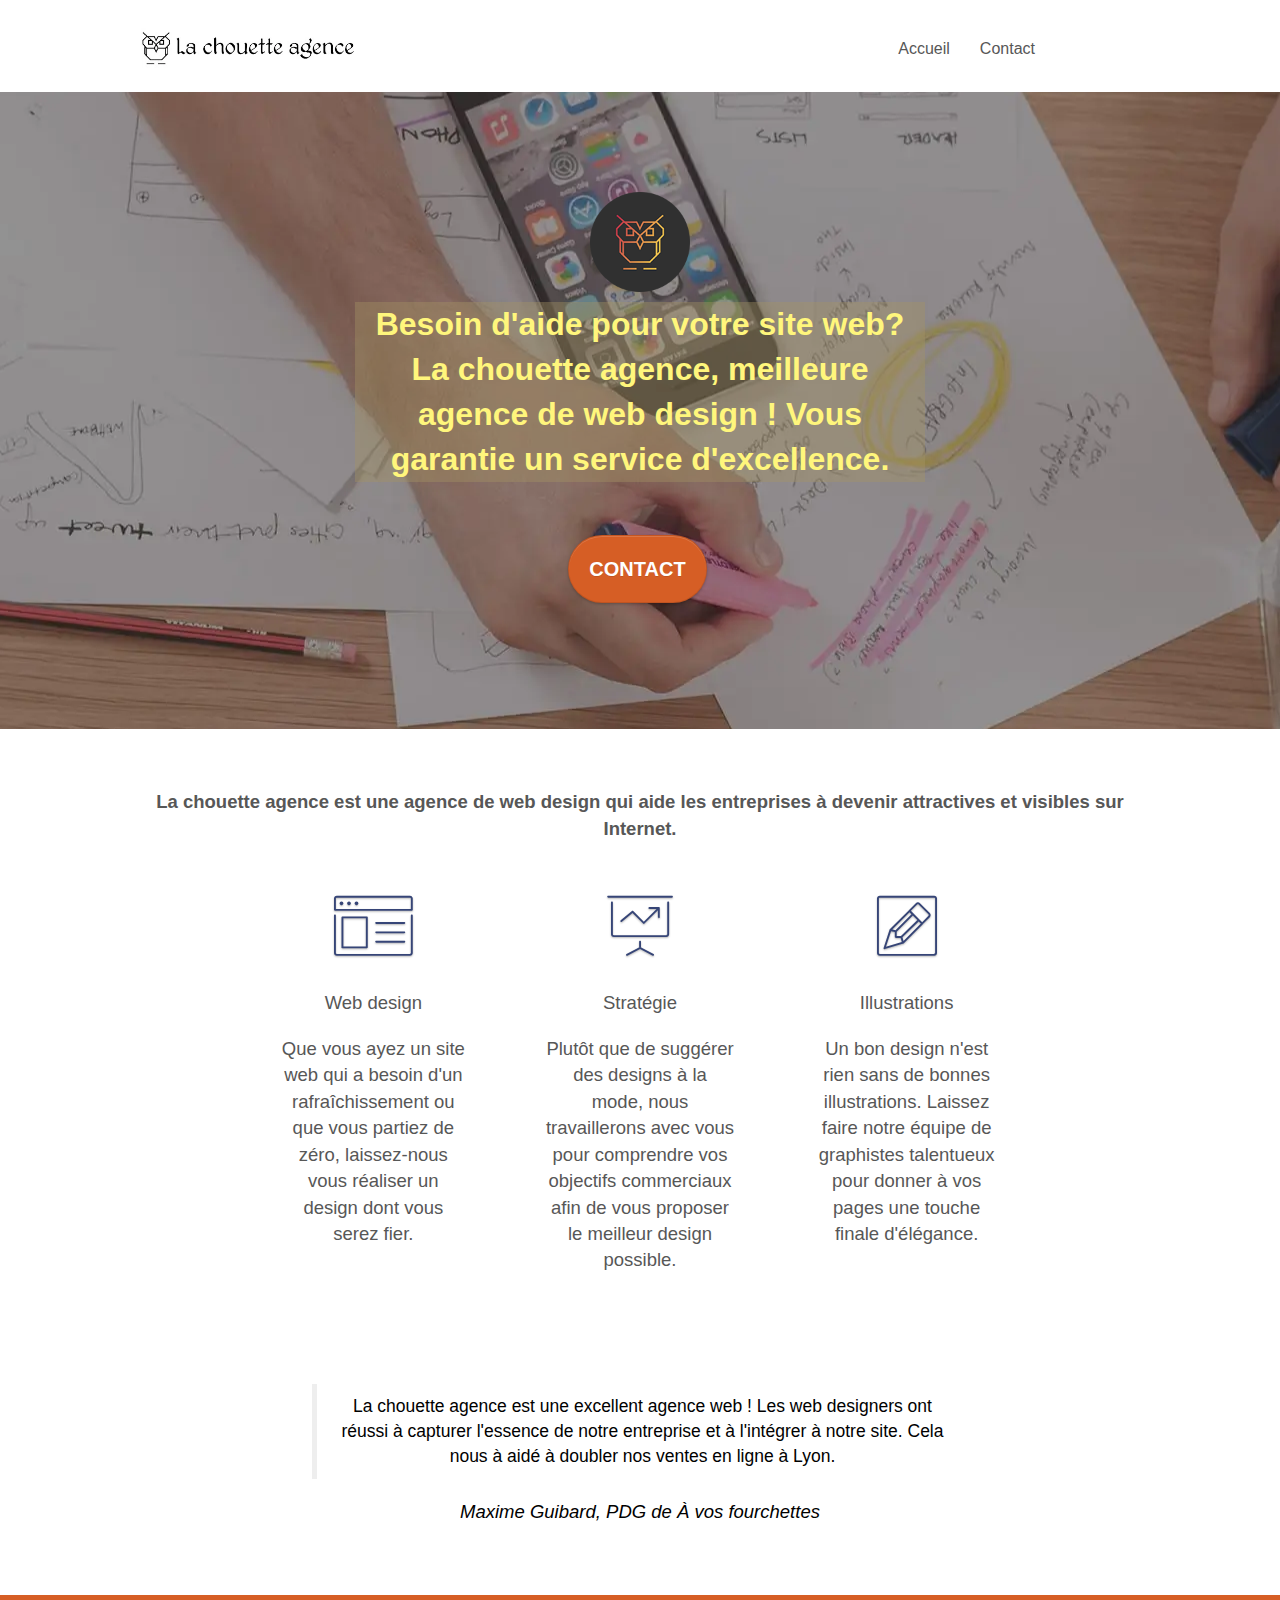
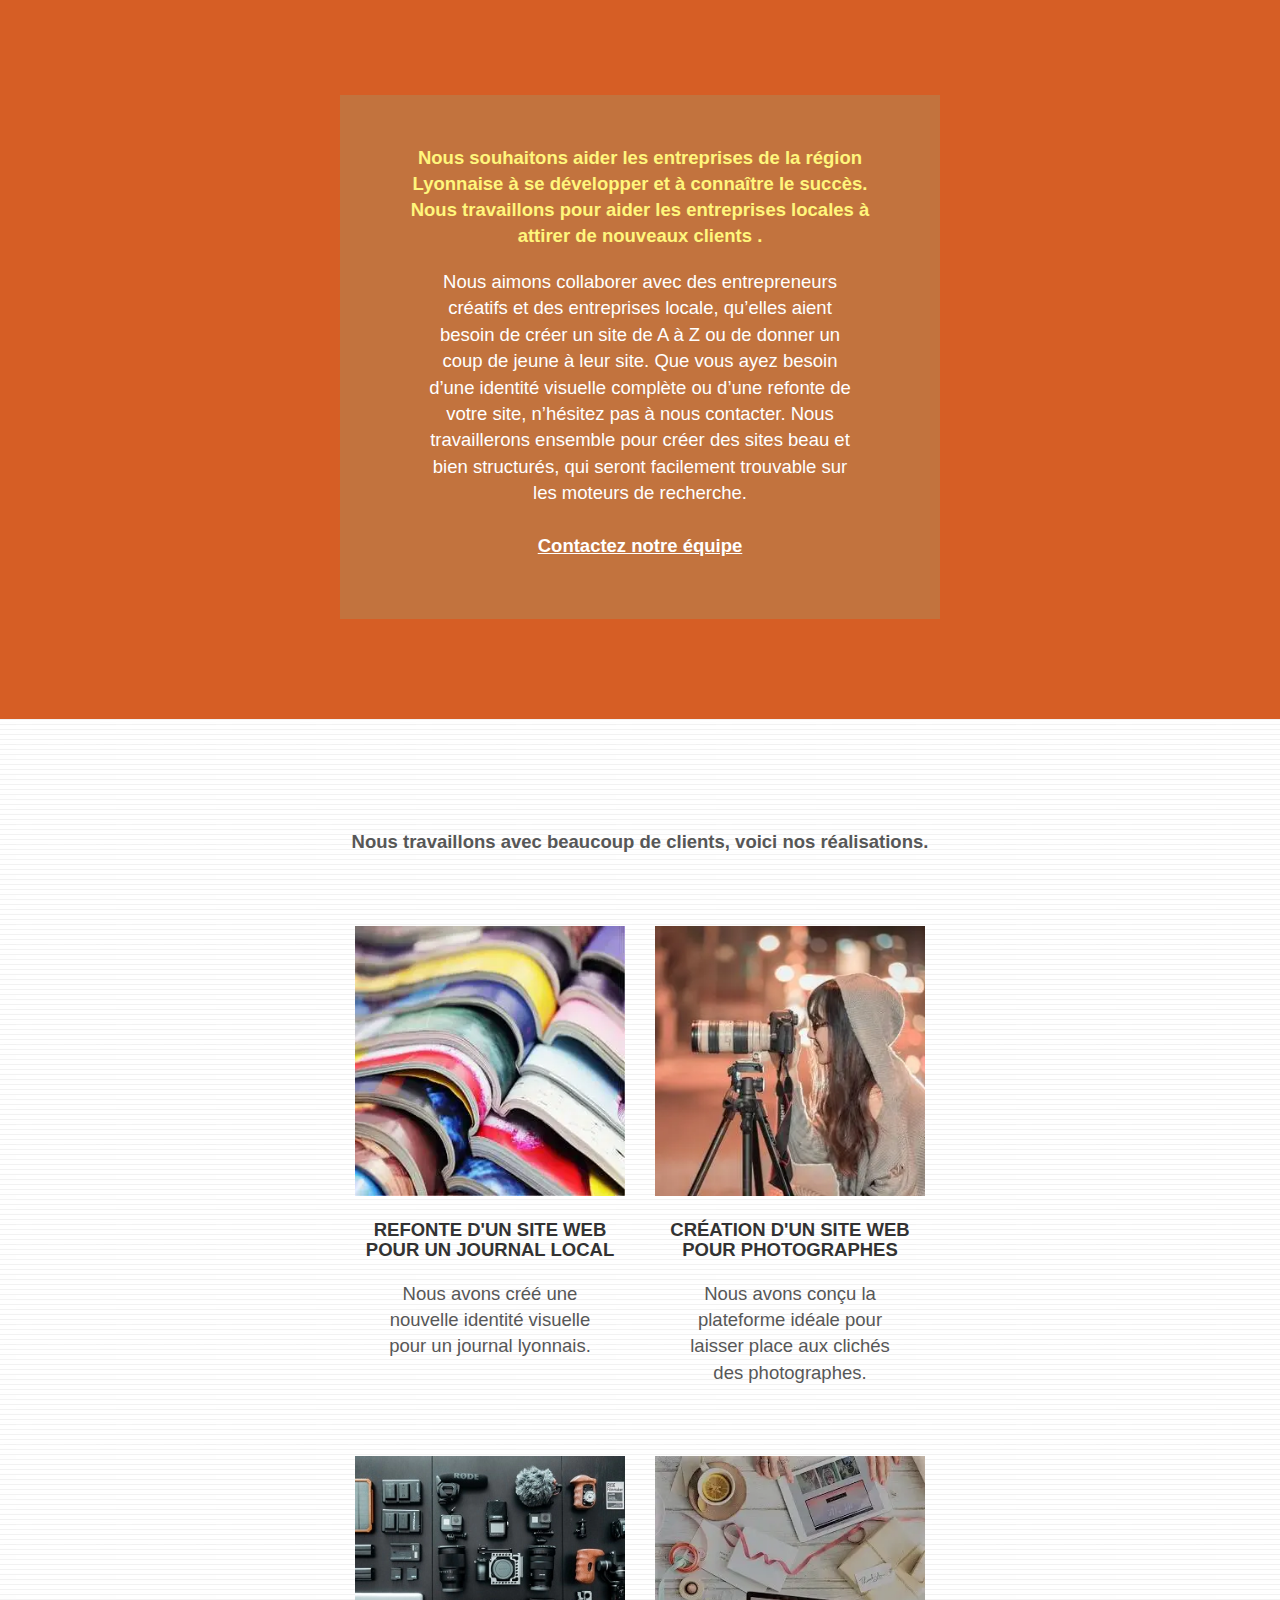
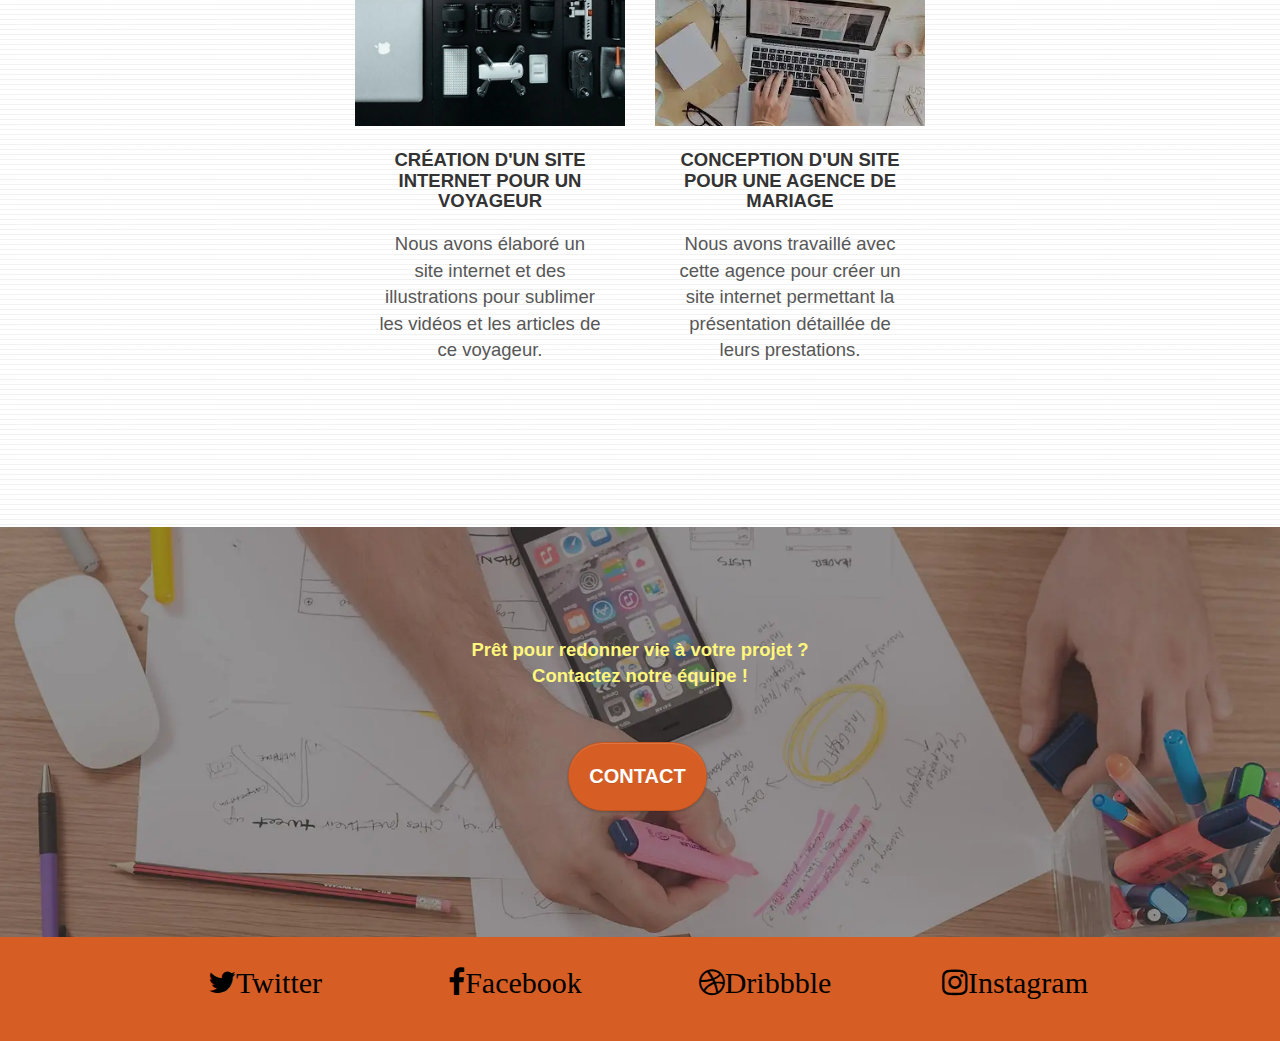
==== commit 8a7e3cac: "two img minify" ====
--- a/index.html
+++ b/index.html
@@ -36,62 +36,325 @@
   <!-- Analytics END -->
   <body>
     <!-- Principal conteneur -->
-    <div class="page-container">
-      <!-- bloc-0 -->
-      <div class="bloc bgc-white l-bloc" id="bloc-0">
-        <div class="container bloc-sm">
-          <nav class="navbar row">
-            <div class="navbar-header">
-              <a class="navbar-brand" href="index.html"
-                ><img
-                  src="includes/img/la-chouette-agence-min.webp"
-                  alt="Lyon web design logo agence web meilleure agence"
-                  height="40"
-              /></a>
-              <button
-                id="nav-toggle"
-                type="button"
-                class="ui-navbar-toggle navbar-toggle"
-                data-toggle="collapse"
-                data-target=".navbar-1"
-              >
-                <span class="sr-only">Toggle navigation</span
-                ><span class="icon-bar"></span><span class="icon-bar"></span
-                ><span class="icon-bar"></span>
-              </button>
-            </div>
-            <div class="collapse navbar-collapse navbar-1 special-dropdown-nav">
-              <ul class="site-navigation nav navbar-nav">
-                <li>
-                  <a href="./index.html">Accueil</a>
-                </li>
-                <li></li>
-                <li>
-                  <a href="./page2.html">Contact</a>
-                </li>
-              </ul>
-            </div>
-          </nav>
-        </div>
-      </div>
-      <!-- bloc-0 END -->
-
-      <!-- bloc-1-presentation -->
-      <div
-        class="bloc bgc-dark-slate-blue bg-banniere d-bloc bg-t-edge
-          bloc-bg-texture texture-paper b-parallax" id="bloc-1-hero">
-        <div class="container bloc-lg">
-          <div class="row tight-width-whitespace">
-            <div class="col-sm-12">
-              <img
-                src="includes/img/logo.webp"
-                class="center-block image-resize-mode"
-                width="100"
-                alt="La chouette agence, agence web Lyon, création logo Lyon"/>
-              <h1 class="text-center hero-bloc-text tc-white">
-                Besoin d'aide pour votre site web? La chouette agence, meilleure
-                agence de web design ! Vous garantie un service d'excellence.
-              </h1>
+    <main>
+      <div class="page-container">
+        <!-- bloc-0 -->
+        <div class="bloc bgc-white l-bloc" id="bloc-0">
+          <div class="container bloc-sm">
+            <nav class="navbar row">
+              <div class="navbar-header">
+                <a class="navbar-brand" href="index.html"
+                  ><img
+                    src="includes/img/la-chouette-agence-min.webp"
+                    alt="Lyon web design logo agence web meilleure agence"
+                    height="40"
+                /></a>
+                <button
+                  id="nav-toggle"
+                  type="button"
+                  class="ui-navbar-toggle navbar-toggle"
+                  data-toggle="collapse"
+                  data-target=".navbar-1"
+                >
+                  <span class="sr-only">Toggle navigation</span
+                  ><span class="icon-bar"></span><span class="icon-bar"></span
+                  ><span class="icon-bar"></span>
+                </button>
+              </div>
+              <div class="collapse navbar-collapse navbar-1 special-dropdown-nav">
+                <ul class="site-navigation nav navbar-nav">
+                  <li>
+                    <a href="./index.html">Accueil</a>
+                  </li>
+                  <li></li>
+                  <li>
+                    <a href="./page2.html">Contact</a>
+                  </li>
+                </ul>
+              </div>
+            </nav>
+          </div>
+        </div>
+        <!-- bloc-0 END -->
+  
+        <!-- bloc-1-presentation -->
+        <div
+          class="bloc bgc-dark-slate-blue bg-banniere d-bloc bg-t-edge
+            bloc-bg-texture texture-paper b-parallax" id="bloc-1-hero">
+          <div class="container bloc-lg">
+            <div class="row tight-width-whitespace">
+              <div class="col-sm-12">
+                <img
+                  src="includes/img/logo.webp"
+                  class="center-block image-resize-mode"
+                  width="100"
+                  alt="La chouette agence, agence web Lyon, création logo Lyon"/>
+                <h1 class="text-center hero-bloc-text tc-white">
+                  Besoin d'aide pour votre site web? La chouette agence, meilleure
+                  agence de web design ! Vous garantie un service d'excellence.
+                </h1>
+                <button class="col-sm-12 text-center">
+                  <a
+                    href="page2.html"
+                    class="
+                      btn btn-atomic-tangerine btn-clean btn-rd btn-lg
+                      cta-hero
+                    "
+                    >Contact</a
+                  >
+                </button>
+              </div>
+            </div>
+          </div>
+        </div>
+        <!-- bloc-1-presentation END -->
+  
+        <!-- bloc-2-services -->
+        <div class="bloc bgc-white l-bloc" id="bloc-2-services">
+          <div class="container bloc-md">
+            <div class="row">
+              <div class="col-sm-12 text-center">
+                <p class="text-center">
+                  La chouette agence est une agence de web design qui aide les
+                  entreprises à devenir attractives et visibles sur Internet.
+                </p>
+              </div>
+            </div>
+            <div class="row voffset-lg med-width-whitespace">
+              <div class="col-sm-4">
+                <div class="text-center">
+                  <span
+                    class="
+                      et-icon-browser
+                      sm-shadow
+                      icon-dark-slate-blue
+                      icons
+                      icon-lg
+                    "
+                  ></span>
+                </div>
+                <h2 class="mg-md text-center">Web design</h2>
+                <p class="text-center">
+                  Que vous ayez un site web qui a besoin d'un rafraîchissement ou
+                  que vous partiez de zéro, laissez-nous vous réaliser un design
+                  dont vous serez fier.
+                </p>
+              </div>
+              <div class="col-sm-4">
+                <div class="text-center">
+                  <span
+                    class="
+                      et-icon-presentation
+                      sm-shadow
+                      icon-dark-slate-blue
+                      icons
+                      icon-lg
+                    "
+                  ></span>
+                </div>
+                <h2 class="mg-md text-center">Stratégie</h2>
+                <p class="text-center">
+                  Plutôt que de suggérer des designs à la mode, nous travaillerons
+                  avec vous pour comprendre vos objectifs commerciaux afin de vous
+                  proposer le meilleur design possible.<br />
+                </p>
+              </div>
+              <div class="col-sm-4">
+                <div class="text-center">
+                  <span
+                    class="
+                      et-icon-edit
+                      sm-shadow
+                      icon-dark-slate-blue
+                      icons
+                      icon-lg
+                    "
+                  ></span>
+                </div>
+                <h2 class="mg-md text-center">Illustrations</h2>
+                <p class="text-center">
+                  Un bon design n'est rien sans de bonnes illustrations. Laissez
+                  faire notre équipe de graphistes talentueux pour donner à vos
+                  pages une touche finale d'élégance.
+                </p>
+              </div>
+            </div>
+            <div class="row voffset-lg voffset">
+              <div class="col-xs-12 col-md-8 col-md-offset-2 text-center">
+                <blockquote>
+                  La chouette agence est une excellent agence web ! Les web
+                  designers ont réussi à capturer l'essence de notre entreprise et
+                  à l'intégrer à notre site. Cela nous à aidé à doubler nos ventes
+                  en ligne à Lyon.
+                </blockquote>
+                <cite>Maxime Guibard, PDG de À vos fourchettes</cite>
+              </div>
+            </div>
+          </div>
+        </div>
+        <!-- bloc-2-services END -->
+  
+        <!-- bloc-3-what-i-do -->
+        <div
+          class="
+            bloc
+            tc-white
+            bgc-atomic-tangerine
+            bg-presentation
+            d-bloc
+            bloc-bg-texture
+            texture-paper
+            b-parallax
+          "
+          id="bloc-3-what-i-do"
+        >
+          <div class="container bloc-lg">
+            <div class="row tight-width-whitespace black-background">
+              <div class="col-sm-12">
+                <h2 class="mg-md text-center tc-white">
+                  Nous souhaitons aider les entreprises de la région Lyonnaise à
+                  se développer et à connaître le succès. Nous travaillons pour
+                  aider les entreprises locales à attirer de nouveaux clients .<br />
+                </h2>
+                <p class="text-center white">
+                  Nous aimons collaborer avec des entrepreneurs créatifs et des
+                  entreprises locale, qu’elles aient besoin de créer un site de A
+                  à Z ou de donner un coup de jeune à leur site. Que vous ayez
+                  besoin d’une identité visuelle complète ou d’une refonte de
+                  votre site, n’hésitez pas à nous contacter. Nous travaillerons
+                  ensemble pour créer des sites beau et bien structurés, qui
+                  seront facilement trouvable sur les moteurs de recherche.
+                  <br /><br /><a class="ltc-white bold-link" href="./page2.html"
+                    >Contactez notre équipe</a
+                  ><br />
+                </p>
+              </div>
+            </div>
+          </div>
+        </div>
+        <!-- bloc-3-what-i-do END -->
+  
+        <!-- bloc-4-portfolio -->
+        <div
+          class="bloc bgc-white bg-lines-h2-bg bg-repeat l-bloc"
+          id="bloc-4-portfolio"
+        >
+          <div class="container bloc-lg">
+            <div class="row">
+              <div class="col-sm-12 text-center">
+                <p class="text-center">
+                  Nous travaillons avec beaucoup de clients, voici nos
+                  réalisations.
+                </p>
+              </div>
+            </div>
+            <div class="row tight-width-whitespace portfolio-row">
+              <div class="col-sm-6">
+                <a
+                  href="#"
+                  data-lightbox="includes/img/1-min.webp"
+                  data-gallery-id="gallery-1"
+                  data-caption="Refonte d'un site web pour un journal local"
+                  data-frame="snapshot-lb"
+                  ><img
+                    src="includes/img/1-min.webp"
+                    alt="Lyon web design logo agence web meilleure agence et refonte site web journal"
+                    class="img-responsive portfolio-thumb"
+                /></a>
+                <h3 class="mg-md text-center">
+                  Refonte d'un site web pour un journal local
+                </h3>
+                <p class="text-center">
+                  Nous avons créé une nouvelle identité visuelle pour un journal
+                  lyonnais.
+                </p>
+              </div>
+              <div class="col-sm-6">
+                <a
+                  href="#"
+                  data-lightbox="includes/img/2-min.webp"
+                  data-gallery-id="gallery-1"
+                  data-caption="Création d'un site web pour photographes"
+                  data-frame="snapshot-lb"
+                  ><img
+                    src="includes/img/2-min.webp"
+                    class="img-responsive portfolio-thumb"
+                    alt="Lyon web design logo agence web meilleure agence, Création d'un site web pour photographes"
+                /></a>
+                <h3 class="mg-md text-center">
+                  Création d'un site web pour photographes
+                </h3>
+                <p class="text-center">
+                  Nous avons conçu la plateforme idéale pour laisser place aux
+                  clichés des photographes.
+                </p>
+              </div>
+            </div>
+            <div class="row tight-width-whitespace portfolio-row">
+              <div class="col-sm-6">
+                <a
+                  href="#"
+                  data-lightbox="includes/img/3-min.webp"
+                  data-gallery-id="gallery-1"
+                  data-caption="Création d'un site internet pour un voyageur"
+                  data-frame="snapshot-lb"
+                  ><img
+                    src="includes/img/3-min.webp"
+                    class="img-responsive portfolio-thumb"
+                    alt="Lyon web design logo agence web meilleure agence, Création d'un site web pour voyageur"
+                /></a>
+                <h3 class="mg-md text-center">
+                  Création d'un site internet pour un voyageur
+                </h3>
+                <p class="text-center">
+                  Nous avons élaboré un site internet et des illustrations pour
+                  sublimer les vidéos et les articles de ce voyageur.
+                </p>
+              </div>
+              <div class="col-sm-6">
+                <a
+                  href="#"
+                  data-lightbox="includes/img/4-min.webp"
+                  data-gallery-id="gallery-1"
+                  data-caption="Conception d'un site pour une agence de mariage"
+                  data-frame="snapshot-lb"
+                  ><img
+                    src="includes/img/4-min.webp"
+                    class="img-responsive portfolio-thumb"
+                    alt="Lyon web design logo agence web meilleure agence, Création d'un site web pour agence de mariage"
+                /></a>
+                <h3 class="mg-md text-center">
+                  Conception d'un site pour une agence de mariage
+                </h3>
+                <p class="text-center">
+                  Nous avons travaillé avec cette agence pour créer un site
+                  internet permettant la présentation détaillée de leurs
+                  prestations.
+                </p>
+              </div>
+            </div>
+          </div>
+        </div>
+        <!-- bloc-4-portfolio END -->
+  
+        <!-- bloc-5-cta -->
+        <div
+          class="
+            bloc
+            bgc-dark-slate-blue
+            bg-banniere
+            d-bloc
+            bloc-bg-texture
+            texture-paper
+          "
+          id="bloc-5-cta"
+        >
+          <div class="container bloc-lg">
+            <div class="row">
+              <h2 class="mg-md text-center tc-white">
+                Prêt pour redonner vie à votre projet ?<br />Contactez notre
+                équipe !
+              </h2>
               <button class="col-sm-12 text-center">
                 <a
                   href="page2.html"
@@ -105,324 +368,67 @@
             </div>
           </div>
         </div>
-      </div>
-      <!-- bloc-1-presentation END -->
-
-      <!-- bloc-2-services -->
-      <div class="bloc bgc-white l-bloc" id="bloc-2-services">
-        <div class="container bloc-md">
-          <div class="row">
-            <div class="col-sm-12 text-center">
-              <p class="text-center">
-                La chouette agence est une agence de web design qui aide les
-                entreprises à devenir attractives et visibles sur Internet.
-              </p>
-            </div>
-          </div>
-          <div class="row voffset-lg med-width-whitespace">
-            <div class="col-sm-4">
-              <div class="text-center">
-                <span
-                  class="
-                    et-icon-browser
-                    sm-shadow
-                    icon-dark-slate-blue
-                    icons
-                    icon-lg
-                  "
-                ></span>
-              </div>
-              <h2 class="mg-md text-center">Web design</h2>
-              <p class="text-center">
-                Que vous ayez un site web qui a besoin d'un rafraîchissement ou
-                que vous partiez de zéro, laissez-nous vous réaliser un design
-                dont vous serez fier.
-              </p>
-            </div>
-            <div class="col-sm-4">
-              <div class="text-center">
-                <span
-                  class="
-                    et-icon-presentation
-                    sm-shadow
-                    icon-dark-slate-blue
-                    icons
-                    icon-lg
-                  "
-                ></span>
-              </div>
-              <h2 class="mg-md text-center">Stratégie</h2>
-              <p class="text-center">
-                Plutôt que de suggérer des designs à la mode, nous travaillerons
-                avec vous pour comprendre vos objectifs commerciaux afin de vous
-                proposer le meilleur design possible.<br />
-              </p>
-            </div>
-            <div class="col-sm-4">
-              <div class="text-center">
-                <span
-                  class="
-                    et-icon-edit
-                    sm-shadow
-                    icon-dark-slate-blue
-                    icons
-                    icon-lg
-                  "
-                ></span>
-              </div>
-              <h2 class="mg-md text-center">Illustrations</h2>
-              <p class="text-center">
-                Un bon design n'est rien sans de bonnes illustrations. Laissez
-                faire notre équipe de graphistes talentueux pour donner à vos
-                pages une touche finale d'élégance.
-              </p>
-            </div>
-          </div>
-          <div class="row voffset-lg voffset">
-            <div class="col-xs-12 col-md-8 col-md-offset-2 text-center">
-              <blockquote>
-                La chouette agence est une excellent agence web ! Les web
-                designers ont réussi à capturer l'essence de notre entreprise et
-                à l'intégrer à notre site. Cela nous à aidé à doubler nos ventes
-                en ligne à Lyon.
-              </blockquote>
-              <cite>Maxime Guibard, PDG de À vos fourchettes</cite>
-            </div>
-          </div>
-        </div>
-      </div>
-      <!-- bloc-2-services END -->
-
-      <!-- bloc-3-what-i-do -->
-      <div
-        class="
-          bloc
-          tc-white
-          bgc-atomic-tangerine
-          bg-presentation
-          d-bloc
-          bloc-bg-texture
-          texture-paper
-          b-parallax
-        "
-        id="bloc-3-what-i-do"
-      >
-        <div class="container bloc-lg">
-          <div class="row tight-width-whitespace black-background">
-            <div class="col-sm-12">
-              <h2 class="mg-md text-center tc-white">
-                Nous souhaitons aider les entreprises de la région Lyonnaise à
-                se développer et à connaître le succès. Nous travaillons pour
-                aider les entreprises locales à attirer de nouveaux clients .<br />
-              </h2>
-              <p class="text-center white">
-                Nous aimons collaborer avec des entrepreneurs créatifs et des
-                entreprises locale, qu’elles aient besoin de créer un site de A
-                à Z ou de donner un coup de jeune à leur site. Que vous ayez
-                besoin d’une identité visuelle complète ou d’une refonte de
-                votre site, n’hésitez pas à nous contacter. Nous travaillerons
-                ensemble pour créer des sites beau et bien structurés, qui
-                seront facilement trouvable sur les moteurs de recherche.
-                <br /><br /><a class="ltc-white bold-link" href="./page2.html"
-                  >Contactez notre équipe</a
-                ><br />
-              </p>
-            </div>
-          </div>
-        </div>
-      </div>
-      <!-- bloc-3-what-i-do END -->
-
-      <!-- bloc-4-portfolio -->
-      <div
-        class="bloc bgc-white bg-lines-h2-bg bg-repeat l-bloc"
-        id="bloc-4-portfolio"
-      >
-        <div class="container bloc-lg">
-          <div class="row">
-            <div class="col-sm-12 text-center">
-              <p class="text-center">
-                Nous travaillons avec beaucoup de clients, voici nos
-                réalisations.
-              </p>
-            </div>
-          </div>
-          <div class="row tight-width-whitespace portfolio-row">
-            <div class="col-sm-6">
-              <a
-                href="#"
-                data-lightbox="includes/img/1-min.webp"
-                data-gallery-id="gallery-1"
-                data-caption="Refonte d'un site web pour un journal local"
-                data-frame="snapshot-lb"
-                ><img
-                  src="includes/img/1-min.webp"
-                  alt="Lyon web design logo agence web meilleure agence et refonte site web journal"
-                  class="img-responsive portfolio-thumb"
-              /></a>
-              <h3 class="mg-md text-center">
-                Refonte d'un site web pour un journal local
-              </h3>
-              <p class="text-center">
-                Nous avons créé une nouvelle identité visuelle pour un journal
-                lyonnais.
-              </p>
-            </div>
-            <div class="col-sm-6">
-              <a
-                href="#"
-                data-lightbox="includes/img/2-min.webp"
-                data-gallery-id="gallery-1"
-                data-caption="Création d'un site web pour photographes"
-                data-frame="snapshot-lb"
-                ><img
-                  src="includes/img/2-min.webp"
-                  class="img-responsive portfolio-thumb"
-                  alt="Lyon web design logo agence web meilleure agence, Création d'un site web pour photographes"
-              /></a>
-              <h3 class="mg-md text-center">
-                Création d'un site web pour photographes
-              </h3>
-              <p class="text-center">
-                Nous avons conçu la plateforme idéale pour laisser place aux
-                clichés des photographes.
-              </p>
-            </div>
-          </div>
-          <div class="row tight-width-whitespace portfolio-row">
-            <div class="col-sm-6">
-              <a
-                href="#"
-                data-lightbox="includes/img/3-min.webp"
-                data-gallery-id="gallery-1"
-                data-caption="Création d'un site internet pour un voyageur"
-                data-frame="snapshot-lb"
-                ><img
-                  src="includes/img/3-min.webp"
-                  class="img-responsive portfolio-thumb"
-                  alt="Lyon web design logo agence web meilleure agence, Création d'un site web pour voyageur"
-              /></a>
-              <h3 class="mg-md text-center">
-                Création d'un site internet pour un voyageur
-              </h3>
-              <p class="text-center">
-                Nous avons élaboré un site internet et des illustrations pour
-                sublimer les vidéos et les articles de ce voyageur.
-              </p>
-            </div>
-            <div class="col-sm-6">
-              <a
-                href="#"
-                data-lightbox="includes/img/4-min.webp"
-                data-gallery-id="gallery-1"
-                data-caption="Conception d'un site pour une agence de mariage"
-                data-frame="snapshot-lb"
-                ><img
-                  src="includes/img/4-min.webp"
-                  class="img-responsive portfolio-thumb"
-                  alt="Lyon web design logo agence web meilleure agence, Création d'un site web pour agence de mariage"
-              /></a>
-              <h3 class="mg-md text-center">
-                Conception d'un site pour une agence de mariage
-              </h3>
-              <p class="text-center">
-                Nous avons travaillé avec cette agence pour créer un site
-                internet permettant la présentation détaillée de leurs
-                prestations.
-              </p>
-            </div>
-          </div>
-        </div>
-      </div>
-      <!-- bloc-4-portfolio END -->
-
-      <!-- bloc-5-cta -->
-      <div
-        class="
-          bloc
-          bgc-dark-slate-blue
-          bg-banniere
-          d-bloc
-          bloc-bg-texture
-          texture-paper
-        "
-        id="bloc-5-cta"
-      >
-        <div class="container bloc-lg">
-          <div class="row">
-            <h2 class="mg-md text-center tc-white">
-              Prêt pour redonner vie à votre projet ?<br />Contactez notre
-              équipe !
-            </h2>
-            <button class="col-sm-12 text-center">
-              <a
-                href="page2.html"
-                class="
-                  btn btn-atomic-tangerine btn-clean btn-rd btn-lg
-                  cta-hero
-                "
-                >Contact</a
-              >
-            </button>
-          </div>
-        </div>
-      </div>
-      <!-- bloc-5-cta END -->
+        <!-- bloc-5-cta END -->
+    </main>
+    
 
       <!-- Footer - bloc-8 -->
-      <div class="bloc bgc-atomic-tangerine d-bloc" id="bloc-8">
-        <div class="container bloc-sm">
-          <div class="row">
-            <div class="col-sm-12">
-              <div class="row row-no-gutters social">
-                <div class="col-sm-3">
-                  <div class="text-center">
-                    <a class="social" href="#"
-                      ><span aria-label="twitter" class="fa fa-twitter icon-md"
-                        >Twitter</span
-                      ></a
-                    >
+      <footer>
+        <div class="bloc bgc-atomic-tangerine d-bloc" id="bloc-8">
+          <div class="container bloc-sm">
+            <div class="row">
+              <div class="col-sm-12">
+                <div class="row row-no-gutters social">
+                  <div class="col-sm-3">
+                    <div class="text-center">
+                      <a class="social" href="#"
+                        ><span aria-label="twitter" class="fa fa-twitter icon-md"
+                          >Twitter</span
+                        ></a
+                      >
+                    </div>
+                  </div>
+                  <div class="col-sm-3">
+                    <div class="text-center">
+                      <a class="social" href="#"
+                        ><span
+                          aria-label="facebook"
+                          class="fa fa-facebook icon-md">Facebook</span
+                        ></a
+                      >
+                    </div>
+                  </div>
+                  <div class="col-sm-3">
+                    <div class="text-center">
+                      <a class="social" href="#"
+                        ><span
+                          aria-label="dribbble"
+                          class="fa fa-dribbble icon-md"
+                          
+                          >Dribbble</span
+                        ></a
+                      >
+                    </div>
+                  </div>
+                  <div class="col-sm-3">
+                    <div class="text-center">
+                      <a class="social" href="#">
+                        <span
+                          aria-label="instagram"
+                          class="fa fa-instagram icon-md"
+                          
+                          >Instagram</span
+                        ></a
+                      >
+                    </div>
                   </div>
                 </div>
-                <div class="col-sm-3">
-                  <div class="text-center">
-                    <a class="social" href="#"
-                      ><span
-                        aria-label="facebook"
-                        class="fa fa-facebook icon-md">Facebook</span
-                      ></a
-                    >
-                  </div>
-                </div>
-                <div class="col-sm-3">
-                  <div class="text-center">
-                    <a class="social" href="#"
-                      ><span
-                        aria-label="dribbble"
-                        class="fa fa-dribbble icon-md"
-                        
-                        >Dribbble</span
-                      ></a
-                    >
-                  </div>
-                </div>
-                <div class="col-sm-3">
-                  <div class="text-center">
-                    <a class="social" href="#">
-                      <span
-                        aria-label="instagram"
-                        class="fa fa-instagram icon-md"
-                        
-                        >Instagram</span
-                      ></a
-                    >
-                  </div>
-                </div>
-              </div>
-            </div>
-          </div>
-        </div>
-      </div>
+              </div>
+            </div>
+          </div>
+        </div>
+      </footer>
+      
       <!-- Footer - bloc-8 END -->
     </div>
     <!-- Principal conteneur END -->
--- a/style.css
+++ b/style.css
@@ -359,10 +359,14 @@
 .navbar-nav .open .dropdown-menu > li > a {
     text-align: inherit;
 }
+/* .navbar-nav > li > a:hover{
+    border-bottom: 1px solid black;
+} */
 
 .nav > li a:hover,
 .nav > li a:focus {
     background: transparent;
+    border-bottom: 1px solid black;
 }
 
 .navbar-toggle {
@@ -866,7 +870,7 @@
 }
 
 .bg-presentation {
-    background-image: url("includes/img/image-de-presentation-min.webp");
+    background-image: url("includes/img/image-presentation.webp");
 }
 .text-center{
     
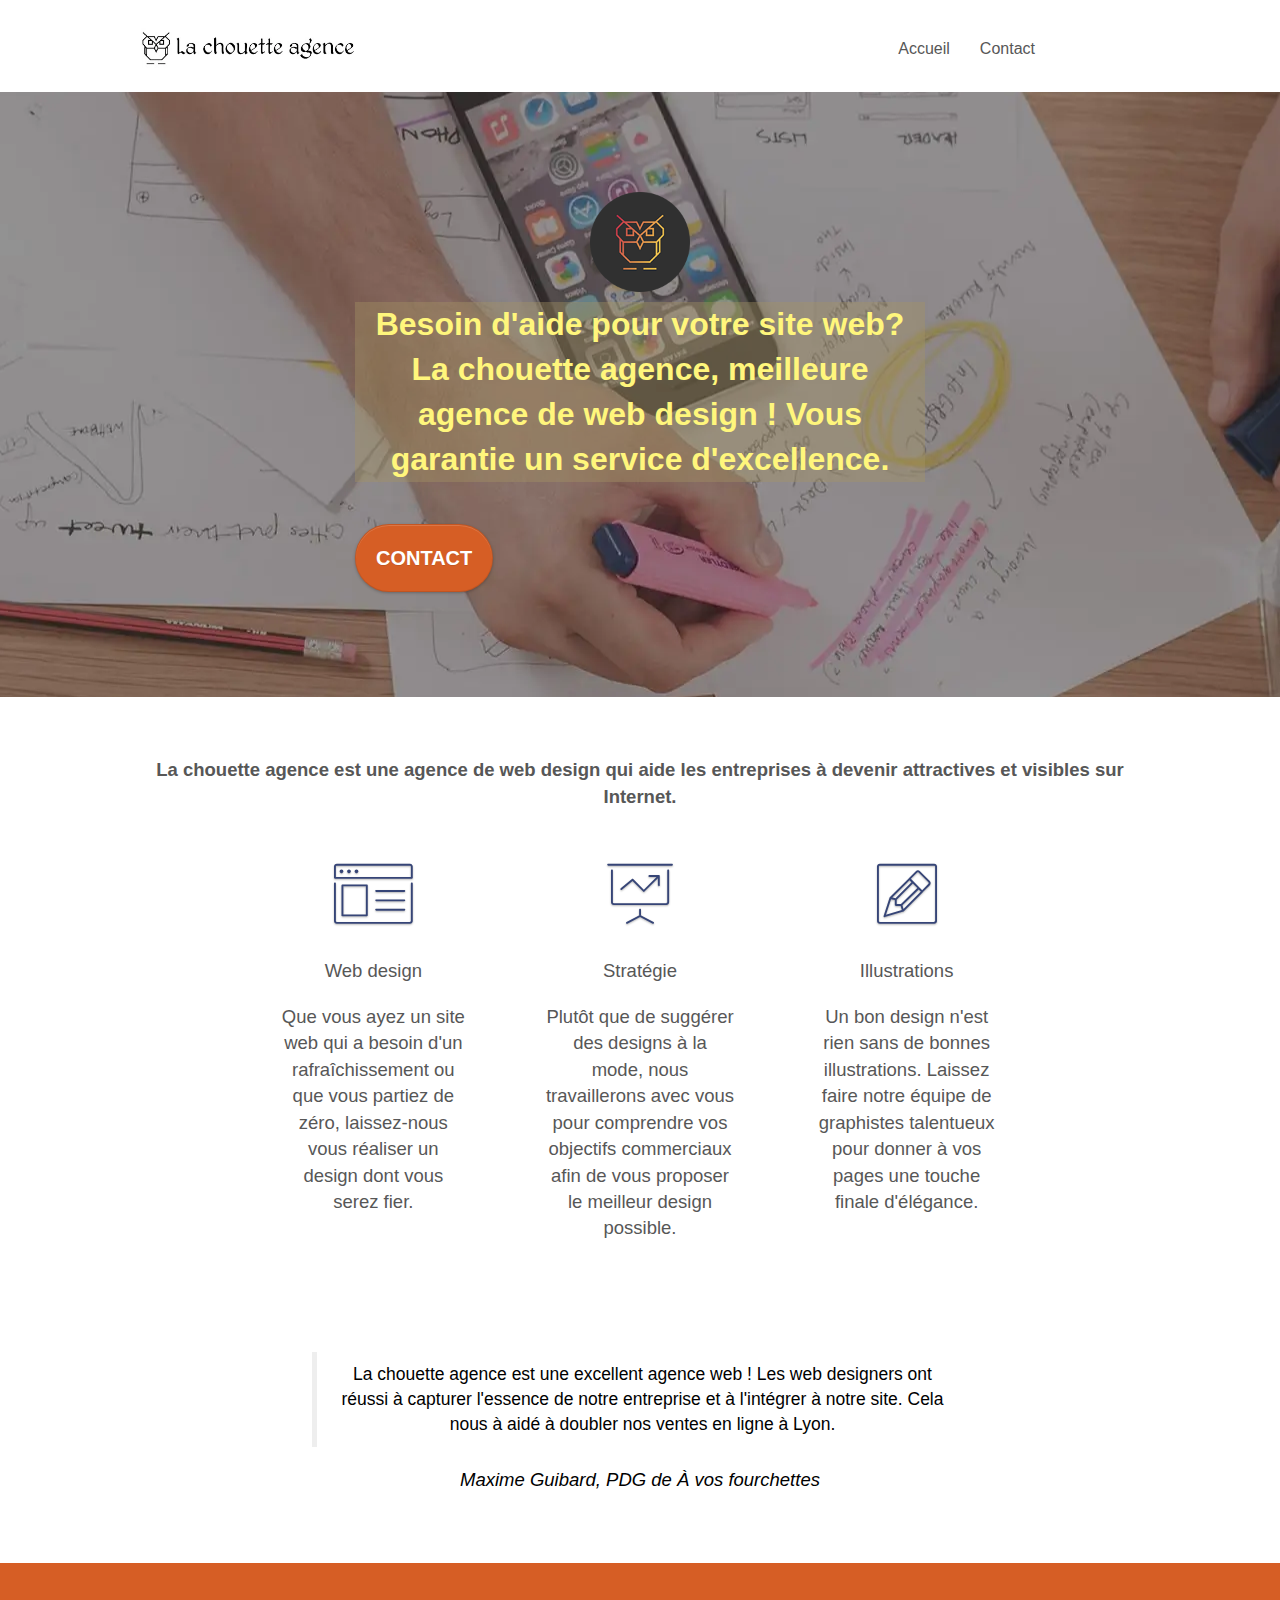
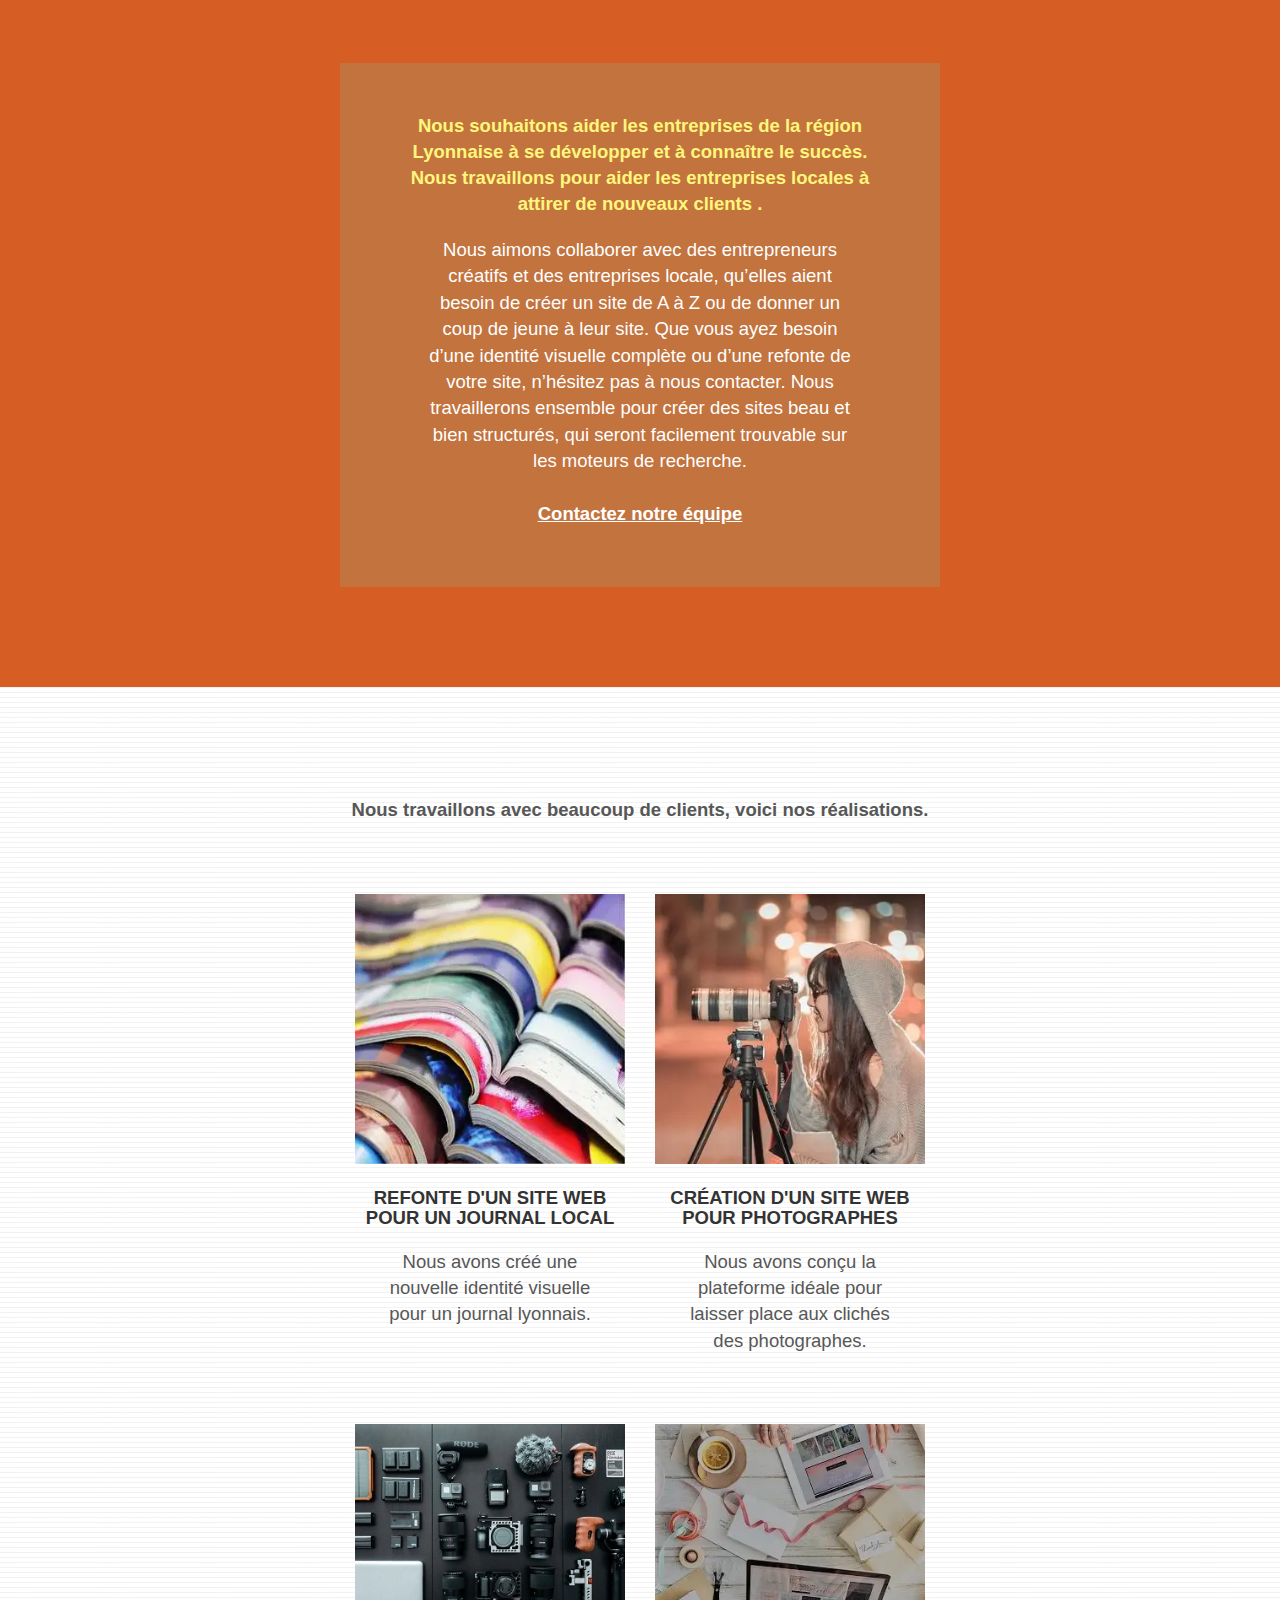
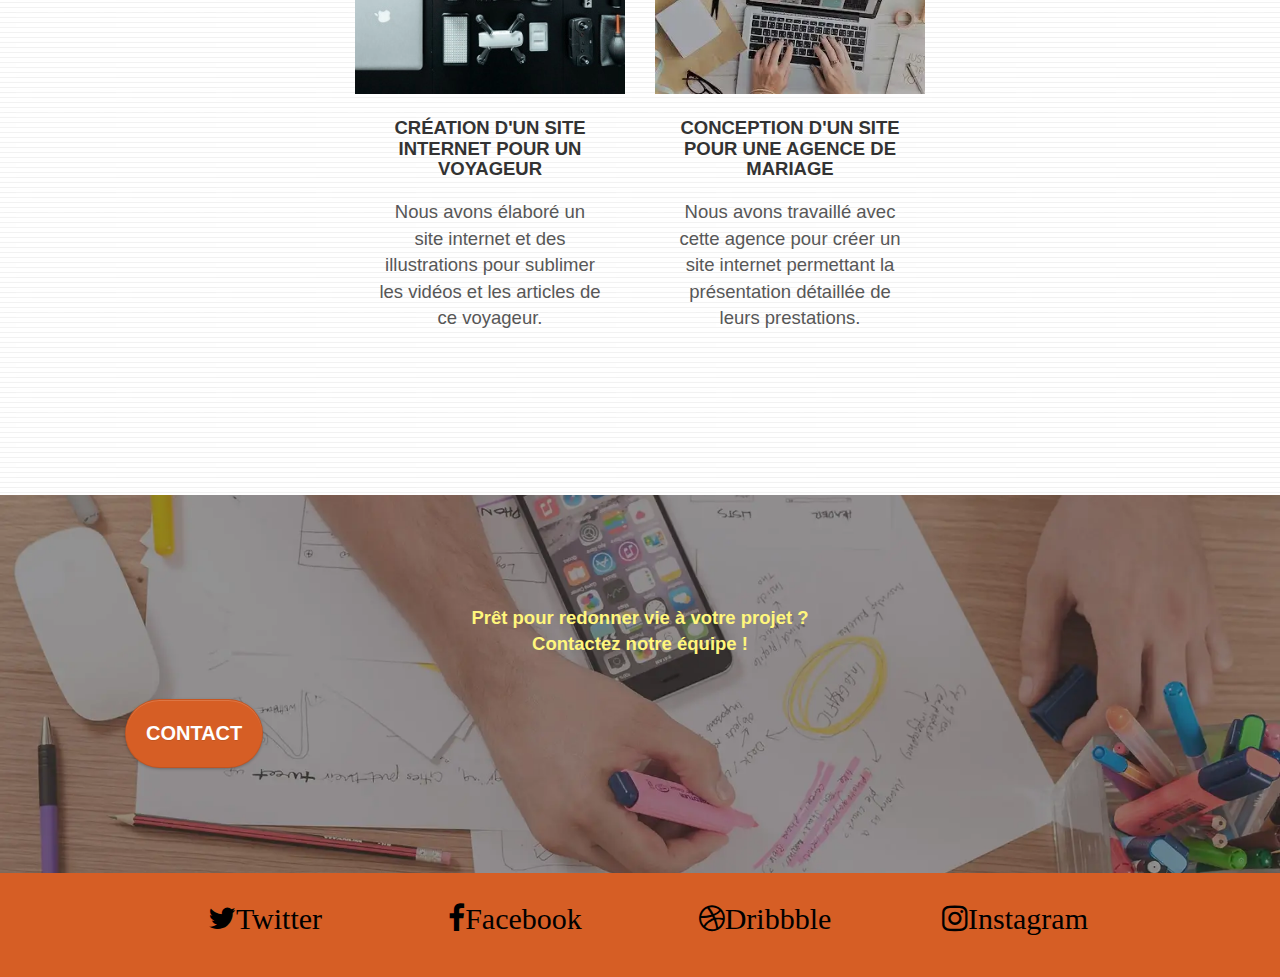
==== commit d6af181e: "delete div" ====
--- a/index.html
+++ b/index.html
@@ -1,202 +1,166 @@
 <!DOCTYPE html>
 <html lang="fr">
-  <head>
-    <meta charset="utf-8" />
-    <meta
-      name="keywords"
-      content="seo, google, site web, site internet, agence design Lyon, agence design, agence design,agence design,agence design,agence design,agence design,agence design,agence design,agence design"
-    />
-    <meta
-      name="description"
-      content="La chouette agence est la meilleure agence de design située sur Lyon qui vous apportera son œil expert sur vos projets, vous souhaitez faire un site internet ? Notre agence est là pour vous, professionnel dans le web design, nous sommes là pour vous accompagner dans votre nouveau projet ou pour la refont de votre site web actuel, si vous souhaitez obtenir plus d'attractivité et de visibilité sur votre site, contactez nous."
-    />
-    <meta
-      name="viewport"
-      content="width=device-width, initial-scale=1.0, viewport-fit=cover"
-    />
-    <meta name="theme-color" content="#4285f4" />
-    <link rel="shortcut icon" type="image/png" href="favicon.jpg" />
-    <link
-      rel="stylesheet"
-      type="text/css"
-      href="https://cdn.jsdelivr.net/npm/bootstrap@3.3.5/dist/css/bootstrap.min.css"
-    />
-    <link rel="stylesheet" type="text/css" href="style.css" />
-    <link
-      rel="stylesheet"
-      href="https://stackpath.bootstrapcdn.com/font-awesome/4.7.0/css/font-awesome.min.css"
-    />
-    <link rel="stylesheet" type="text/css" href="./css/et-line.css" />
-
-    <title>La chouette agence</title>
-  </head>
-
-  <!-- Analytics -->
-
-  <!-- Analytics END -->
-  <body>
-    <!-- Principal conteneur -->
-    <main>
-      <div class="page-container">
-        <!-- bloc-0 -->
-        <div class="bloc bgc-white l-bloc" id="bloc-0">
-          <div class="container bloc-sm">
-            <nav class="navbar row">
-              <div class="navbar-header">
-                <a class="navbar-brand" href="index.html"
-                  ><img
-                    src="includes/img/la-chouette-agence-min.webp"
-                    alt="Lyon web design logo agence web meilleure agence"
-                    height="40"
-                /></a>
-                <button
-                  id="nav-toggle"
-                  type="button"
-                  class="ui-navbar-toggle navbar-toggle"
-                  data-toggle="collapse"
-                  data-target=".navbar-1"
-                >
-                  <span class="sr-only">Toggle navigation</span
-                  ><span class="icon-bar"></span><span class="icon-bar"></span
-                  ><span class="icon-bar"></span>
-                </button>
-              </div>
-              <div class="collapse navbar-collapse navbar-1 special-dropdown-nav">
-                <ul class="site-navigation nav navbar-nav">
-                  <li>
-                    <a href="./index.html">Accueil</a>
-                  </li>
-                  <li></li>
-                  <li>
-                    <a href="./page2.html">Contact</a>
-                  </li>
-                </ul>
-              </div>
-            </nav>
-          </div>
-        </div>
-        <!-- bloc-0 END -->
-  
-        <!-- bloc-1-presentation -->
-        <div
-          class="bloc bgc-dark-slate-blue bg-banniere d-bloc bg-t-edge
+
+<head>
+  <meta charset="utf-8" />
+  <meta name="keywords"
+    content="seo, google, site web, site internet, agence design Lyon, agence design, agence design,agence design,agence design,agence design,agence design,agence design,agence design,agence design" />
+  <meta name="description"
+    content="La chouette agence est la meilleure agence de design située sur Lyon qui vous apportera son œil expert sur vos projets, vous souhaitez faire un site internet ? Notre agence est là pour vous, professionnel dans le web design, nous sommes là pour vous accompagner dans votre nouveau projet ou pour la refont de votre site web actuel, si vous souhaitez obtenir plus d'attractivité et de visibilité sur votre site, contactez nous." />
+  <meta name="viewport" content="width=device-width, initial-scale=1.0, viewport-fit=cover" />
+  <meta name="theme-color" content="#4285f4" />
+  <link rel="shortcut icon" type="image/png" href="favicon.jpg" />
+  <link rel="stylesheet" type="text/css"
+    href="https://cdn.jsdelivr.net/npm/bootstrap@3.3.5/dist/css/bootstrap.min.css" />
+  <link rel="stylesheet" type="text/css" href="style.css" />
+  <link rel="stylesheet" href="https://stackpath.bootstrapcdn.com/font-awesome/4.7.0/css/font-awesome.min.css" />
+  <link rel="stylesheet" type="text/css" href="./css/et-line.css" />
+
+  <title>La chouette agence</title>
+</head>
+
+<!-- Analytics -->
+
+<!-- Analytics END -->
+
+<body>
+  <!-- Principal conteneur -->
+  <main>
+    <div class="page-container">
+      <!-- bloc-0 -->
+      <div class="bloc bgc-white l-bloc" id="bloc-0">
+        <div class="container bloc-sm">
+          <nav class="navbar row">
+            <div class="navbar-header">
+              <a class="navbar-brand" href="index.html"><img src="includes/img/la-chouette-agence-min.webp"
+                  alt="Lyon web design logo agence web meilleure agence" height="40" /></a>
+              <button id="nav-toggle" type="button" class="ui-navbar-toggle navbar-toggle" data-toggle="collapse"
+                data-target=".navbar-1">
+                <span class="sr-only">Toggle navigation</span><span class="icon-bar"></span><span
+                  class="icon-bar"></span><span class="icon-bar"></span>
+              </button>
+            </div>
+            <div class="collapse navbar-collapse navbar-1 special-dropdown-nav">
+              <ul class="site-navigation nav navbar-nav">
+                <li>
+                  <a href="./index.html">Accueil</a>
+                </li>
+                <li></li>
+                <li>
+                  <a href="./page2.html">Contact</a>
+                </li>
+              </ul>
+            </div>
+          </nav>
+        </div>
+      </div>
+      <!-- bloc-0 END -->
+
+      <!-- bloc-1-presentation -->
+      <div class="bloc bgc-dark-slate-blue bg-banniere d-bloc bg-t-edge
             bloc-bg-texture texture-paper b-parallax" id="bloc-1-hero">
-          <div class="container bloc-lg">
-            <div class="row tight-width-whitespace">
-              <div class="col-sm-12">
-                <img
-                  src="includes/img/logo.webp"
-                  class="center-block image-resize-mode"
-                  width="100"
-                  alt="La chouette agence, agence web Lyon, création logo Lyon"/>
-                <h1 class="text-center hero-bloc-text tc-white">
-                  Besoin d'aide pour votre site web? La chouette agence, meilleure
-                  agence de web design ! Vous garantie un service d'excellence.
-                </h1>
-                <button class="col-sm-12 text-center">
-                  <a
-                    href="page2.html"
-                    class="
+        <div class="container bloc-lg">
+          <div class="row tight-width-whitespace">
+            <div class="col-sm-12">
+              <img src="includes/img/logo.webp" class="center-block image-resize-mode" width="100"
+                alt="La chouette agence, agence web Lyon, création logo Lyon" />
+              <h1 class="text-center hero-bloc-text tc-white">
+                Besoin d'aide pour votre site web? La chouette agence, meilleure
+                agence de web design ! Vous garantie un service d'excellence.
+              </h1>
+
+              <a href="page2.html" class="
                       btn btn-atomic-tangerine btn-clean btn-rd btn-lg
                       cta-hero
-                    "
-                    >Contact</a
-                  >
-                </button>
-              </div>
-            </div>
-          </div>
-        </div>
-        <!-- bloc-1-presentation END -->
-  
-        <!-- bloc-2-services -->
-        <div class="bloc bgc-white l-bloc" id="bloc-2-services">
-          <div class="container bloc-md">
-            <div class="row">
-              <div class="col-sm-12 text-center">
-                <p class="text-center">
-                  La chouette agence est une agence de web design qui aide les
-                  entreprises à devenir attractives et visibles sur Internet.
-                </p>
-              </div>
-            </div>
-            <div class="row voffset-lg med-width-whitespace">
-              <div class="col-sm-4">
-                <div class="text-center">
-                  <span
-                    class="
+                    ">Contact</a>
+
+            </div>
+          </div>
+        </div>
+      </div>
+      <!-- bloc-1-presentation END -->
+
+      <!-- bloc-2-services -->
+      <div class="bloc bgc-white l-bloc" id="bloc-2-services">
+        <div class="container bloc-md">
+          <div class="row">
+            <div class="col-sm-12 text-center">
+              <p class="text-center">
+                La chouette agence est une agence de web design qui aide les
+                entreprises à devenir attractives et visibles sur Internet.
+              </p>
+            </div>
+          </div>
+          <div class="row voffset-lg med-width-whitespace">
+            <div class="col-sm-4">
+              <div class="text-center">
+                <span class="
                       et-icon-browser
                       sm-shadow
                       icon-dark-slate-blue
                       icons
                       icon-lg
-                    "
-                  ></span>
-                </div>
-                <h2 class="mg-md text-center">Web design</h2>
-                <p class="text-center">
-                  Que vous ayez un site web qui a besoin d'un rafraîchissement ou
-                  que vous partiez de zéro, laissez-nous vous réaliser un design
-                  dont vous serez fier.
-                </p>
-              </div>
-              <div class="col-sm-4">
-                <div class="text-center">
-                  <span
-                    class="
+                    "></span>
+              </div>
+              <h2 class="mg-md text-center">Web design</h2>
+              <p class="text-center">
+                Que vous ayez un site web qui a besoin d'un rafraîchissement ou
+                que vous partiez de zéro, laissez-nous vous réaliser un design
+                dont vous serez fier.
+              </p>
+            </div>
+            <div class="col-sm-4">
+              <div class="text-center">
+                <span class="
                       et-icon-presentation
                       sm-shadow
                       icon-dark-slate-blue
                       icons
                       icon-lg
-                    "
-                  ></span>
-                </div>
-                <h2 class="mg-md text-center">Stratégie</h2>
-                <p class="text-center">
-                  Plutôt que de suggérer des designs à la mode, nous travaillerons
-                  avec vous pour comprendre vos objectifs commerciaux afin de vous
-                  proposer le meilleur design possible.<br />
-                </p>
-              </div>
-              <div class="col-sm-4">
-                <div class="text-center">
-                  <span
-                    class="
+                    "></span>
+              </div>
+              <h2 class="mg-md text-center">Stratégie</h2>
+              <p class="text-center">
+                Plutôt que de suggérer des designs à la mode, nous travaillerons
+                avec vous pour comprendre vos objectifs commerciaux afin de vous
+                proposer le meilleur design possible.<br />
+              </p>
+            </div>
+            <div class="col-sm-4">
+              <div class="text-center">
+                <span class="
                       et-icon-edit
                       sm-shadow
                       icon-dark-slate-blue
                       icons
                       icon-lg
-                    "
-                  ></span>
-                </div>
-                <h2 class="mg-md text-center">Illustrations</h2>
-                <p class="text-center">
-                  Un bon design n'est rien sans de bonnes illustrations. Laissez
-                  faire notre équipe de graphistes talentueux pour donner à vos
-                  pages une touche finale d'élégance.
-                </p>
-              </div>
-            </div>
-            <div class="row voffset-lg voffset">
-              <div class="col-xs-12 col-md-8 col-md-offset-2 text-center">
-                <blockquote>
-                  La chouette agence est une excellent agence web ! Les web
-                  designers ont réussi à capturer l'essence de notre entreprise et
-                  à l'intégrer à notre site. Cela nous à aidé à doubler nos ventes
-                  en ligne à Lyon.
-                </blockquote>
-                <cite>Maxime Guibard, PDG de À vos fourchettes</cite>
-              </div>
-            </div>
-          </div>
-        </div>
-        <!-- bloc-2-services END -->
-  
-        <!-- bloc-3-what-i-do -->
-        <div
-          class="
+                    "></span>
+              </div>
+              <h2 class="mg-md text-center">Illustrations</h2>
+              <p class="text-center">
+                Un bon design n'est rien sans de bonnes illustrations. Laissez
+                faire notre équipe de graphistes talentueux pour donner à vos
+                pages une touche finale d'élégance.
+              </p>
+            </div>
+          </div>
+          <div class="row voffset-lg voffset">
+            <div class="col-xs-12 col-md-8 col-md-offset-2 text-center">
+              <blockquote>
+                La chouette agence est une excellent agence web ! Les web
+                designers ont réussi à capturer l'essence de notre entreprise et
+                à l'intégrer à notre site. Cela nous à aidé à doubler nos ventes
+                en ligne à Lyon.
+              </blockquote>
+              <cite>Maxime Guibard, PDG de À vos fourchettes</cite>
+            </div>
+          </div>
+        </div>
+      </div>
+      <!-- bloc-2-services END -->
+
+      <!-- bloc-3-what-i-do -->
+      <div class="
             bloc
             tc-white
             bgc-atomic-tangerine
@@ -205,237 +169,179 @@
             bloc-bg-texture
             texture-paper
             b-parallax
-          "
-          id="bloc-3-what-i-do"
-        >
-          <div class="container bloc-lg">
-            <div class="row tight-width-whitespace black-background">
-              <div class="col-sm-12">
-                <h2 class="mg-md text-center tc-white">
-                  Nous souhaitons aider les entreprises de la région Lyonnaise à
-                  se développer et à connaître le succès. Nous travaillons pour
-                  aider les entreprises locales à attirer de nouveaux clients .<br />
-                </h2>
-                <p class="text-center white">
-                  Nous aimons collaborer avec des entrepreneurs créatifs et des
-                  entreprises locale, qu’elles aient besoin de créer un site de A
-                  à Z ou de donner un coup de jeune à leur site. Que vous ayez
-                  besoin d’une identité visuelle complète ou d’une refonte de
-                  votre site, n’hésitez pas à nous contacter. Nous travaillerons
-                  ensemble pour créer des sites beau et bien structurés, qui
-                  seront facilement trouvable sur les moteurs de recherche.
-                  <br /><br /><a class="ltc-white bold-link" href="./page2.html"
-                    >Contactez notre équipe</a
-                  ><br />
-                </p>
-              </div>
-            </div>
-          </div>
-        </div>
-        <!-- bloc-3-what-i-do END -->
-  
-        <!-- bloc-4-portfolio -->
-        <div
-          class="bloc bgc-white bg-lines-h2-bg bg-repeat l-bloc"
-          id="bloc-4-portfolio"
-        >
-          <div class="container bloc-lg">
-            <div class="row">
-              <div class="col-sm-12 text-center">
-                <p class="text-center">
-                  Nous travaillons avec beaucoup de clients, voici nos
-                  réalisations.
-                </p>
-              </div>
-            </div>
-            <div class="row tight-width-whitespace portfolio-row">
-              <div class="col-sm-6">
-                <a
-                  href="#"
-                  data-lightbox="includes/img/1-min.webp"
-                  data-gallery-id="gallery-1"
-                  data-caption="Refonte d'un site web pour un journal local"
-                  data-frame="snapshot-lb"
-                  ><img
-                    src="includes/img/1-min.webp"
-                    alt="Lyon web design logo agence web meilleure agence et refonte site web journal"
-                    class="img-responsive portfolio-thumb"
-                /></a>
-                <h3 class="mg-md text-center">
-                  Refonte d'un site web pour un journal local
-                </h3>
-                <p class="text-center">
-                  Nous avons créé une nouvelle identité visuelle pour un journal
-                  lyonnais.
-                </p>
-              </div>
-              <div class="col-sm-6">
-                <a
-                  href="#"
-                  data-lightbox="includes/img/2-min.webp"
-                  data-gallery-id="gallery-1"
-                  data-caption="Création d'un site web pour photographes"
-                  data-frame="snapshot-lb"
-                  ><img
-                    src="includes/img/2-min.webp"
-                    class="img-responsive portfolio-thumb"
-                    alt="Lyon web design logo agence web meilleure agence, Création d'un site web pour photographes"
-                /></a>
-                <h3 class="mg-md text-center">
-                  Création d'un site web pour photographes
-                </h3>
-                <p class="text-center">
-                  Nous avons conçu la plateforme idéale pour laisser place aux
-                  clichés des photographes.
-                </p>
-              </div>
-            </div>
-            <div class="row tight-width-whitespace portfolio-row">
-              <div class="col-sm-6">
-                <a
-                  href="#"
-                  data-lightbox="includes/img/3-min.webp"
-                  data-gallery-id="gallery-1"
-                  data-caption="Création d'un site internet pour un voyageur"
-                  data-frame="snapshot-lb"
-                  ><img
-                    src="includes/img/3-min.webp"
-                    class="img-responsive portfolio-thumb"
-                    alt="Lyon web design logo agence web meilleure agence, Création d'un site web pour voyageur"
-                /></a>
-                <h3 class="mg-md text-center">
-                  Création d'un site internet pour un voyageur
-                </h3>
-                <p class="text-center">
-                  Nous avons élaboré un site internet et des illustrations pour
-                  sublimer les vidéos et les articles de ce voyageur.
-                </p>
-              </div>
-              <div class="col-sm-6">
-                <a
-                  href="#"
-                  data-lightbox="includes/img/4-min.webp"
-                  data-gallery-id="gallery-1"
-                  data-caption="Conception d'un site pour une agence de mariage"
-                  data-frame="snapshot-lb"
-                  ><img
-                    src="includes/img/4-min.webp"
-                    class="img-responsive portfolio-thumb"
-                    alt="Lyon web design logo agence web meilleure agence, Création d'un site web pour agence de mariage"
-                /></a>
-                <h3 class="mg-md text-center">
-                  Conception d'un site pour une agence de mariage
-                </h3>
-                <p class="text-center">
-                  Nous avons travaillé avec cette agence pour créer un site
-                  internet permettant la présentation détaillée de leurs
-                  prestations.
-                </p>
-              </div>
-            </div>
-          </div>
-        </div>
-        <!-- bloc-4-portfolio END -->
-  
-        <!-- bloc-5-cta -->
-        <div
-          class="
+          " id="bloc-3-what-i-do">
+        <div class="container bloc-lg">
+          <div class="row tight-width-whitespace black-background">
+            <div class="col-sm-12">
+              <h2 class="mg-md text-center tc-white">
+                Nous souhaitons aider les entreprises de la région Lyonnaise à
+                se développer et à connaître le succès. Nous travaillons pour
+                aider les entreprises locales à attirer de nouveaux clients .<br />
+              </h2>
+              <p class="text-center white">
+                Nous aimons collaborer avec des entrepreneurs créatifs et des
+                entreprises locale, qu’elles aient besoin de créer un site de A
+                à Z ou de donner un coup de jeune à leur site. Que vous ayez
+                besoin d’une identité visuelle complète ou d’une refonte de
+                votre site, n’hésitez pas à nous contacter. Nous travaillerons
+                ensemble pour créer des sites beau et bien structurés, qui
+                seront facilement trouvable sur les moteurs de recherche.
+                <br /><br /><a class="ltc-white bold-link" href="./page2.html">Contactez notre équipe</a><br />
+              </p>
+            </div>
+          </div>
+        </div>
+      </div>
+      <!-- bloc-3-what-i-do END -->
+
+      <!-- bloc-4-portfolio -->
+      <div class="bloc bgc-white bg-lines-h2-bg bg-repeat l-bloc" id="bloc-4-portfolio">
+        <div class="container bloc-lg">
+          <div class="row">
+            <div class="col-sm-12 text-center">
+              <p class="text-center">
+                Nous travaillons avec beaucoup de clients, voici nos
+                réalisations.
+              </p>
+            </div>
+          </div>
+          <div class="row tight-width-whitespace portfolio-row">
+            <div class="col-sm-6">
+              <a href="#" data-lightbox="includes/img/1-min.webp" data-gallery-id="gallery-1"
+                data-caption="Refonte d'un site web pour un journal local" data-frame="snapshot-lb"><img
+                  src="includes/img/1-min.webp"
+                  alt="Lyon web design logo agence web meilleure agence et refonte site web journal"
+                  class="img-responsive portfolio-thumb" /></a>
+              <h3 class="mg-md text-center">
+                Refonte d'un site web pour un journal local
+              </h3>
+              <p class="text-center">
+                Nous avons créé une nouvelle identité visuelle pour un journal
+                lyonnais.
+              </p>
+            </div>
+            <div class="col-sm-6">
+              <a href="#" data-lightbox="includes/img/2-min.webp" data-gallery-id="gallery-1"
+                data-caption="Création d'un site web pour photographes" data-frame="snapshot-lb"><img
+                  src="includes/img/2-min.webp" class="img-responsive portfolio-thumb"
+                  alt="Lyon web design logo agence web meilleure agence, Création d'un site web pour photographes" /></a>
+              <h3 class="mg-md text-center">
+                Création d'un site web pour photographes
+              </h3>
+              <p class="text-center">
+                Nous avons conçu la plateforme idéale pour laisser place aux
+                clichés des photographes.
+              </p>
+            </div>
+          </div>
+          <div class="row tight-width-whitespace portfolio-row">
+            <div class="col-sm-6">
+              <a href="#" data-lightbox="includes/img/3-min.webp" data-gallery-id="gallery-1"
+                data-caption="Création d'un site internet pour un voyageur" data-frame="snapshot-lb"><img
+                  src="includes/img/3-min.webp" class="img-responsive portfolio-thumb"
+                  alt="Lyon web design logo agence web meilleure agence, Création d'un site web pour voyageur" /></a>
+              <h3 class="mg-md text-center">
+                Création d'un site internet pour un voyageur
+              </h3>
+              <p class="text-center">
+                Nous avons élaboré un site internet et des illustrations pour
+                sublimer les vidéos et les articles de ce voyageur.
+              </p>
+            </div>
+            <div class="col-sm-6">
+              <a href="#" data-lightbox="includes/img/4-min.webp" data-gallery-id="gallery-1"
+                data-caption="Conception d'un site pour une agence de mariage" data-frame="snapshot-lb"><img
+                  src="includes/img/4-min.webp" class="img-responsive portfolio-thumb"
+                  alt="Lyon web design logo agence web meilleure agence, Création d'un site web pour agence de mariage" /></a>
+              <h3 class="mg-md text-center">
+                Conception d'un site pour une agence de mariage
+              </h3>
+              <p class="text-center">
+                Nous avons travaillé avec cette agence pour créer un site
+                internet permettant la présentation détaillée de leurs
+                prestations.
+              </p>
+            </div>
+          </div>
+        </div>
+      </div>
+      <!-- bloc-4-portfolio END -->
+
+      <!-- bloc-5-cta -->
+      <div class="
             bloc
             bgc-dark-slate-blue
             bg-banniere
             d-bloc
             bloc-bg-texture
             texture-paper
-          "
-          id="bloc-5-cta"
-        >
-          <div class="container bloc-lg">
-            <div class="row">
-              <h2 class="mg-md text-center tc-white">
-                Prêt pour redonner vie à votre projet ?<br />Contactez notre
-                équipe !
-              </h2>
-              <button class="col-sm-12 text-center">
-                <a
-                  href="page2.html"
-                  class="
+          " id="bloc-5-cta">
+        <div class="container bloc-lg">
+          <div class="row">
+            <h2 class="mg-md text-center tc-white">
+              Prêt pour redonner vie à votre projet ?<br />Contactez notre
+              équipe !
+            </h2>
+
+            <a href="page2.html" class="
                     btn btn-atomic-tangerine btn-clean btn-rd btn-lg
                     cta-hero
-                  "
-                  >Contact</a
-                >
-              </button>
-            </div>
-          </div>
-        </div>
-        <!-- bloc-5-cta END -->
-    </main>
-    
-
-      <!-- Footer - bloc-8 -->
-      <footer>
-        <div class="bloc bgc-atomic-tangerine d-bloc" id="bloc-8">
-          <div class="container bloc-sm">
-            <div class="row">
-              <div class="col-sm-12">
-                <div class="row row-no-gutters social">
-                  <div class="col-sm-3">
-                    <div class="text-center">
-                      <a class="social" href="#"
-                        ><span aria-label="twitter" class="fa fa-twitter icon-md"
-                          >Twitter</span
-                        ></a
-                      >
-                    </div>
-                  </div>
-                  <div class="col-sm-3">
-                    <div class="text-center">
-                      <a class="social" href="#"
-                        ><span
-                          aria-label="facebook"
-                          class="fa fa-facebook icon-md">Facebook</span
-                        ></a
-                      >
-                    </div>
-                  </div>
-                  <div class="col-sm-3">
-                    <div class="text-center">
-                      <a class="social" href="#"
-                        ><span
-                          aria-label="dribbble"
-                          class="fa fa-dribbble icon-md"
-                          
-                          >Dribbble</span
-                        ></a
-                      >
-                    </div>
-                  </div>
-                  <div class="col-sm-3">
-                    <div class="text-center">
-                      <a class="social" href="#">
-                        <span
-                          aria-label="instagram"
-                          class="fa fa-instagram icon-md"
-                          
-                          >Instagram</span
-                        ></a
-                      >
-                    </div>
-                  </div>
+                  ">Contact
+                </a>
+
+          </div>
+        </div>
+      </div>
+      </div>
+      <!-- bloc-5-cta END -->
+  </main>
+
+
+  <!-- Footer - bloc-8 -->
+  <footer>
+    <div class="bloc bgc-atomic-tangerine d-bloc" id="bloc-8">
+      <div class="container bloc-sm">
+        <div class="row">
+          <div class="col-sm-12">
+            <div class="row row-no-gutters social">
+              <div class="col-sm-3">
+                <div class="text-center">
+                  <a class="social" href="#"><span aria-label="twitter" class="fa fa-twitter icon-md">Twitter</span></a>
                 </div>
               </div>
-            </div>
-          </div>
-        </div>
-      </footer>
-      
-      <!-- Footer - bloc-8 END -->
+              <div class="col-sm-3">
+                <div class="text-center">
+                  <a class="social" href="#"><span aria-label="facebook"
+                      class="fa fa-facebook icon-md">Facebook</span></a>
+                </div>
+              </div>
+              <div class="col-sm-3">
+                <div class="text-center">
+                  <a class="social" href="#"><span aria-label="dribbble"
+                      class="fa fa-dribbble icon-md">Dribbble</span></a>
+                </div>
+              </div>
+              <div class="col-sm-3">
+                <div class="text-center">
+                  <a class="social" href="#">
+                    <span aria-label="instagram" class="fa fa-instagram icon-md">Instagram</span></a>
+                </div>
+              </div>
+            </div>
+          </div>
+        </div>
+      </div>
     </div>
-    <!-- Principal conteneur END -->
-    <script src="./js/jquery-2.1.0.js"></script>
-    <script src="./js/bootstrap.js"></script>
-    <script src="./js/blocs.js"></script>
-    <script src="./js/jquery.touchSwipe.js" defer></script>
-    <script src="./js/gmaps.js"></script>
-  </body>
-</html>
+  </footer>
+
+  <!-- Footer - bloc-8 END -->
+
+  <!-- Principal conteneur END -->
+  <script src="./js/jquery-2.1.0.js"></script>
+  <script src="./js/bootstrap.js"></script>
+  <script src="./js/blocs.js"></script>
+  <script src="./js/jquery.touchSwipe.js" defer></script>
+  <script src="./js/gmaps.js"></script>
+</body>
+
+</html>